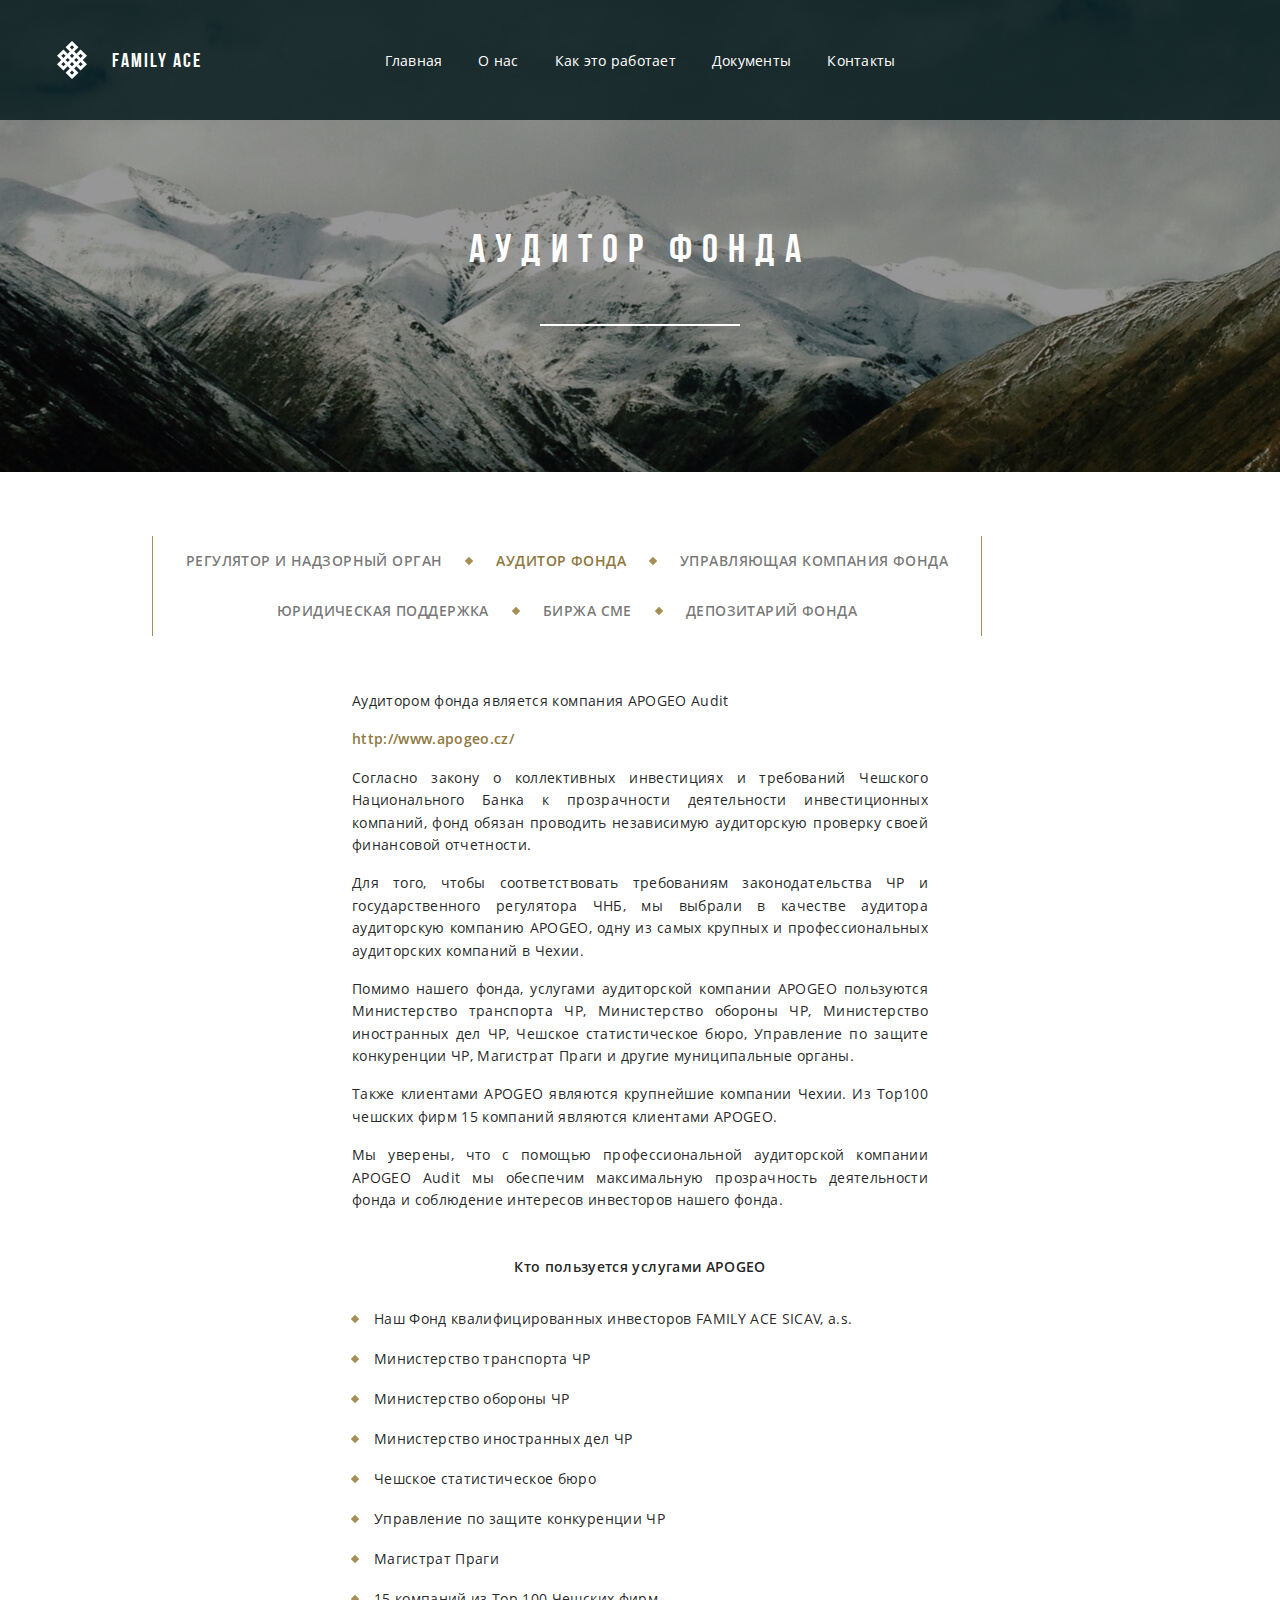
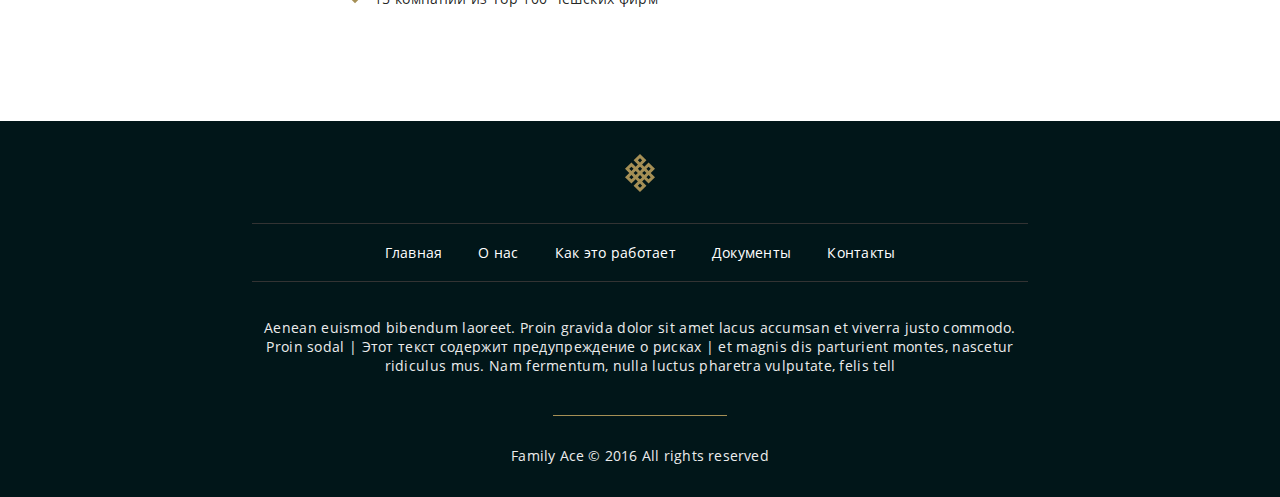
==== audit.html @ 5da872c2 "Update 2016-11-17T00:11:02.847Z" ====
<!DOCTYPE html><html lang="ru"></html><head><meta charset="UTF-8"/><link rel="stylesheet" href="css/style.css"/><meta content="width=device-width, initial-scale=1.0, maximum-scale=1.0, user-scalable=no" name="viewport"/><title>Family Ace</title></head><body><div class="topbar topbar--dark"><div class="row"><div class="columns small-12"><div class="topbar__content"><a href="/familyace" class="topbar-logo"><img src="img/svg/logo.svg" class="topbar-logo__icon"/><h2 class="topbar-logo__header">Family Ace</h2></a><nav class="topbar-nav"><a href="/familyace" class="topbar-nav__item">Главная</a><a href="who_we_are.html" class="topbar-nav__item">О нас</a><a href="what_we_do.html" class="topbar-nav__item">Как это работает</a><a href="documents.html" class="topbar-nav__item">Документы</a><a href="contacts.html" class="topbar-nav__item">Контакты</a></nav></div></div></div></div><main><section class="section section--organization"><div class="row"><div class="columns small-12"><h1 class="section__title section__title--white">Аудитор фонда</h1></div></div></section><section class="section section--white section--white-small"><div class="row align-center"><div class="columns small-12 medium-10 text-center"><nav class="submenu undefined"><div class="submenu__item"><a href="../cnb.html" class="submenu__link undefined">Регулятор и надзорный орган</a></div><div class="submenu__item"><a href="../audit.html" class="submenu__link is-active">Аудитор фонда</a></div><div class="submenu__item"><a href="../avant.html" class="submenu__link undefined">Управляющая компания фонда</a></div><div class="submenu__item"><a href="../legal.html" class="submenu__link undefined">Юридическая поддержка</a></div><div class="submenu__item"><a href="../exchange.html" class="submenu__link undefined">Биржа СМЕ</a></div><div class="submenu__item"><a href="../csob.html" class="submenu__link undefined">Депозитарий фонда</a></div></nav></div></div><div class="row align-center"><div class="columns small-12 medium-10 large-6"><div class="organization"><div class="organization__text"><p>Аудитором фонда является компания APOGEO Audit </p><p><a href="http://www.apogeo.cz/" target="_blank">http://www.apogeo.cz/</a></p><p>Согласно закону о коллективных инвестициях и требований Чешского Национального Банка к прозрачности деятельности инвестиционных компаний, фонд обязан проводить независимую аудиторскую проверку  своей финансовой отчетности. </p><p>Для того, чтобы соответствовать требованиям законодательства ЧР и государственного регулятора ЧНБ, мы выбрали в качестве аудитора  аудиторскую компанию APOGEO, одну из самых крупных и профессиональных аудиторских компаний в Чехии.</p><p>Помимо нашего фонда, услугами аудиторской компании APOGEO пользуются Министерство транспорта ЧР, Министерство обороны ЧР, Министерство иностранных дел ЧР, Чешское статистическое бюро, Управление по защите конкуренции ЧР, Магистрат Праги и другие муниципальные органы.</p><p>Также  клиентами APOGEO являются крупнейшие компании Чехии. Из Тор100 чешских фирм 15 компаний являются клиентами APOGEO.</p><p>Мы уверены, что  с помощью  профессиональной аудиторской  компании APOGEO Audit  мы  обеспечим максимальную прозрачность  деятельности фонда и  соблюдение интересов инвесторов нашего фонда.</p></div></div><h3 class="section__subheader">Кто пользуется услугами APOGEO</h3><ul class="list list--basic"><li>Наш Фонд квалифицированных инвесторов FAMILY ACE SICAV, a.s.</li><li>Министерство транспорта ЧР</li><li>Министерство обороны ЧР</li><li>Министерство иностранных дел ЧР</li><li>Чешское статистическое бюро</li><li>Управление по защите конкуренции  ЧР</li><li>Магистрат Праги</li><li>15 компаний из Тор 100 Чешских фирм</li></ul></div></div></section></main><div class="footer"><div class="row align-center"><div class="columns small-12 large-8"><div class="footer__content"><img src="img/svg/logo-bronze.svg" class="footer-logo"/><nav class="footer-nav"><a href="/familyace" class="footer-nav__item">Главная</a><a href="who_we_are.html" class="footer-nav__item">О нас</a><a href="what_we_do.html" class="footer-nav__item">Как это работает</a><a href="documents.html" class="footer-nav__item">Документы</a><a href="contacts.html" class="footer-nav__item">Контакты</a></nav><div class="footer__text">Aenean euismod bibendum laoreet. Proin gravida dolor sit amet lacus accumsan et viverra justo commodo. Proin sodal  |  Этот текст содержит предупреждение о рисках  |  et magnis dis parturient montes, nascetur ridiculus mus. Nam fermentum, nulla luctus pharetra vulputate, felis tell</div><div class="footer__copyright">Family Ace © 2016 All rights reserved</div></div></div></div></div></body>
---- css/style.css ----
button,img,legend{border:0}pre,textarea{overflow:auto}body,button,legend{padding:0}[data-whatinput=mouse] button,a:active,a:hover{outline:0}h1,h2,h3,h4,h5,h6,p{text-rendering:optimizeLegibility}.card,.footer__content,.section--main{-webkit-box-orient:vertical;-webkit-box-direction:normal}.list,.no-bullet,.steps{list-style:none}@font-face{font-family:OpenSansRegular;src:url(../fonts/OpenSansRegular/OpenSansRegular.eot);src:url(../fonts/OpenSansRegular/OpenSansRegular.eot?#iefix) format("embedded-opentype"),url(../fonts/OpenSansRegular/OpenSansRegular.woff) format("woff"),url(../fonts/OpenSansRegular/OpenSansRegular.ttf) format("truetype");font-style:normal;font-weight:400}@font-face{font-family:OpenSansSemiBold;src:url(../fonts/OpenSansSemiBold/OpenSansSemiBold.eot);src:url(../fonts/OpenSansSemiBold/OpenSansSemiBold.eot?#iefix) format("embedded-opentype"),url(../fonts/OpenSansSemiBold/OpenSansSemiBold.woff) format("woff"),url(../fonts/OpenSansSemiBold/OpenSansSemiBold.ttf) format("truetype");font-style:normal;font-weight:400}@font-face{font-family:BebasRegular;src:url(../fonts/BebasRegular/BebasRegular.eot);src:url(../fonts/BebasRegular/BebasRegular.eot?#iefix) format("embedded-opentype"),url(../fonts/BebasRegular/BebasRegular.woff) format("woff"),url(../fonts/BebasRegular/BebasRegular.ttf) format("truetype");font-style:normal;font-weight:400}@font-face{font-family:BebasBold;src:url(../fonts/BebasBold/BebasBold.eot);src:url(../fonts/BebasBold/BebasBold.eot?#iefix) format("embedded-opentype"),url(../fonts/BebasBold/BebasBold.woff) format("woff"),url(../fonts/BebasBold/BebasBold.ttf) format("truetype");font-style:normal;font-weight:400}/*! normalize.css v3.0.3 | MIT License | github.com/necolas/normalize.css */html{font-family:sans-serif;-ms-text-size-adjust:100%;-webkit-text-size-adjust:100%}article,aside,details,figcaption,figure,footer,header,hgroup,main,menu,nav,section,summary{display:block}audio,canvas,progress,video{display:inline-block;vertical-align:baseline}audio:not([controls]){display:none;height:0}[hidden],template{display:none}abbr[title]{border-bottom:1px dotted}b,optgroup,strong{font-weight:700}dfn{font-style:italic}mark{background:#ff0;color:#000}small{font-size:80%}sub,sup{font-size:75%;line-height:0;position:relative;vertical-align:baseline}sup{top:-.5em}.topbar,.topbar-hack{top:0;right:0;left:0}sub{bottom:-.25em}img{max-width:100%;height:auto;-ms-interpolation-mode:bicubic;display:inline-block;vertical-align:middle}svg:not(:root){overflow:hidden}figure{margin:1em 40px}code,kbd,pre,samp{font-family:monospace,monospace;font-size:1em}button,input,optgroup,select,textarea{color:inherit;font:inherit;margin:0}a,b,em,i,small,strong{line-height:inherit}dl,ol,p,ul{line-height:1.6}button,select{text-transform:none}button,html input[type=button],input[type=reset],input[type=submit]{-webkit-appearance:button;cursor:pointer}button[disabled],html input[disabled]{cursor:not-allowed}button::-moz-focus-inner,input::-moz-focus-inner{border:0;padding:0}input{line-height:normal}input[type=checkbox],input[type=radio]{box-sizing:border-box;padding:0}input[type=number]::-webkit-inner-spin-button,input[type=number]::-webkit-outer-spin-button{height:auto}input[type=search]{-webkit-appearance:textfield;box-sizing:content-box}.button,button{-webkit-appearance:none}input[type=search]::-webkit-search-cancel-button,input[type=search]::-webkit-search-decoration{-webkit-appearance:none}legend{}select,textarea{border-radius:0}textarea{height:auto;min-height:50px}table{border-collapse:collapse;border-spacing:0}.foundation-mq{font-family:"small=0em&medium=40em&large=64em&xlarge=75em&xxlarge=90em"}html{font-size:100%;box-sizing:border-box}*,::after,::before{box-sizing:inherit}body{margin:0;font-family:OpenSansRegular,"Helvetica Neue",Helvetica,Roboto,Arial,sans-serif;font-weight:400;line-height:1.5;color:rgba(0,0,0,.87);background:#fff;-webkit-font-smoothing:antialiased;-moz-osx-font-smoothing:grayscale}select{width:100%}#map_canvas embed,#map_canvas img,#map_canvas object,.map_canvas embed,.map_canvas img,.map_canvas object,.mqa-display embed,.mqa-display img,.mqa-display object{max-width:none!important}button{overflow:visible;-moz-appearance:none;background:0 0;border-radius:0;line-height:1}.is-visible{display:block!important}.is-hidden{display:none!important}.row{max-width:75rem;margin-left:auto;margin-right:auto;display:-webkit-box;display:-ms-flexbox;display:flex;-ms-flex-flow:row wrap;flex-flow:row wrap}.row .row{margin-left:-.75rem;margin-right:-.75rem}.row.expanded{max-width:none}.row.collapse>.column,.row.collapse>.columns{padding-left:0;padding-right:0}.row.collapse>.column>.row,.row.collapse>.columns>.row,.row.is-collapse-child{margin-left:0;margin-right:0}.column,.columns{-webkit-box-flex:1;-ms-flex:1 1 0px;flex:1 1 0px;padding-left:.75rem;padding-right:.75rem;min-width:initial}.column.row.row,.row.row.columns{float:none;display:block}.row .column.row.row,.row .row.row.columns{padding-left:0;padding-right:0;margin-left:0;margin-right:0}.small-1{-webkit-box-flex:0;-ms-flex:0 0 8.33333%;flex:0 0 8.33333%;max-width:8.33333%}.small-2,.small-3{-webkit-box-flex:0}.small-offset-0{margin-left:0}.small-2{-ms-flex:0 0 16.66667%;flex:0 0 16.66667%;max-width:16.66667%}.small-offset-1{margin-left:8.33333%}.small-3{-ms-flex:0 0 25%;flex:0 0 25%;max-width:25%}.small-4,.small-5{-webkit-box-flex:0}.small-offset-2{margin-left:16.66667%}.small-4{-ms-flex:0 0 33.33333%;flex:0 0 33.33333%;max-width:33.33333%}.small-offset-3{margin-left:25%}.small-5{-ms-flex:0 0 41.66667%;flex:0 0 41.66667%;max-width:41.66667%}.small-6,.small-7{-webkit-box-flex:0}.small-offset-4{margin-left:33.33333%}.small-6{-ms-flex:0 0 50%;flex:0 0 50%;max-width:50%}.small-offset-5{margin-left:41.66667%}.small-7{-ms-flex:0 0 58.33333%;flex:0 0 58.33333%;max-width:58.33333%}.small-8,.small-9{-webkit-box-flex:0}.small-offset-6{margin-left:50%}.small-8{-ms-flex:0 0 66.66667%;flex:0 0 66.66667%;max-width:66.66667%}.small-offset-7{margin-left:58.33333%}.small-9{-ms-flex:0 0 75%;flex:0 0 75%;max-width:75%}.small-offset-8{margin-left:66.66667%}.small-10{-webkit-box-flex:0;-ms-flex:0 0 83.33333%;flex:0 0 83.33333%;max-width:83.33333%}.small-offset-9{margin-left:75%}.small-11{-webkit-box-flex:0;-ms-flex:0 0 91.66667%;flex:0 0 91.66667%;max-width:91.66667%}.small-offset-10{margin-left:83.33333%}.small-12{-webkit-box-flex:0;-ms-flex:0 0 100%;flex:0 0 100%;max-width:100%}.small-offset-11{margin-left:91.66667%}.small-up-1{-ms-flex-wrap:wrap;flex-wrap:wrap}.small-up-1>.column,.small-up-1>.columns{-webkit-box-flex:0;-ms-flex:0 0 100%;flex:0 0 100%;max-width:100%}.small-up-2{-ms-flex-wrap:wrap;flex-wrap:wrap}.small-up-2>.column,.small-up-2>.columns{-webkit-box-flex:0;-ms-flex:0 0 50%;flex:0 0 50%;max-width:50%}.small-up-3{-ms-flex-wrap:wrap;flex-wrap:wrap}.small-up-3>.column,.small-up-3>.columns{-webkit-box-flex:0;-ms-flex:0 0 33.33333%;flex:0 0 33.33333%;max-width:33.33333%}.small-up-4{-ms-flex-wrap:wrap;flex-wrap:wrap}.small-up-4>.column,.small-up-4>.columns{-webkit-box-flex:0;-ms-flex:0 0 25%;flex:0 0 25%;max-width:25%}.small-up-5{-ms-flex-wrap:wrap;flex-wrap:wrap}.small-up-5>.column,.small-up-5>.columns{-webkit-box-flex:0;-ms-flex:0 0 20%;flex:0 0 20%;max-width:20%}.small-up-6{-ms-flex-wrap:wrap;flex-wrap:wrap}.small-up-6>.column,.small-up-6>.columns{-webkit-box-flex:0;-ms-flex:0 0 16.66667%;flex:0 0 16.66667%;max-width:16.66667%}.small-up-7{-ms-flex-wrap:wrap;flex-wrap:wrap}.small-up-7>.column,.small-up-7>.columns{-webkit-box-flex:0;-ms-flex:0 0 14.28571%;flex:0 0 14.28571%;max-width:14.28571%}.small-up-8{-ms-flex-wrap:wrap;flex-wrap:wrap}.small-up-8>.column,.small-up-8>.columns{-webkit-box-flex:0;-ms-flex:0 0 12.5%;flex:0 0 12.5%;max-width:12.5%}.small-collapse>.column,.small-collapse>.columns{padding-left:0;padding-right:0}.small-uncollapse>.column,.small-uncollapse>.columns{padding-left:.75rem;padding-right:.75rem}@media screen and (min-width:40em){.medium-1{-webkit-box-flex:0;-ms-flex:0 0 8.33333%;flex:0 0 8.33333%;max-width:8.33333%}.medium-offset-0{margin-left:0}.medium-2{-webkit-box-flex:0;-ms-flex:0 0 16.66667%;flex:0 0 16.66667%;max-width:16.66667%}.medium-offset-1{margin-left:8.33333%}.medium-3{-webkit-box-flex:0;-ms-flex:0 0 25%;flex:0 0 25%;max-width:25%}.medium-offset-2{margin-left:16.66667%}.medium-4{-webkit-box-flex:0;-ms-flex:0 0 33.33333%;flex:0 0 33.33333%;max-width:33.33333%}.medium-offset-3{margin-left:25%}.medium-5{-webkit-box-flex:0;-ms-flex:0 0 41.66667%;flex:0 0 41.66667%;max-width:41.66667%}.medium-offset-4{margin-left:33.33333%}.medium-6{-webkit-box-flex:0;-ms-flex:0 0 50%;flex:0 0 50%;max-width:50%}.medium-offset-5{margin-left:41.66667%}.medium-7{-webkit-box-flex:0;-ms-flex:0 0 58.33333%;flex:0 0 58.33333%;max-width:58.33333%}.medium-offset-6{margin-left:50%}.medium-8{-webkit-box-flex:0;-ms-flex:0 0 66.66667%;flex:0 0 66.66667%;max-width:66.66667%}.medium-offset-7{margin-left:58.33333%}.medium-9{-webkit-box-flex:0;-ms-flex:0 0 75%;flex:0 0 75%;max-width:75%}.medium-offset-8{margin-left:66.66667%}.medium-10{-webkit-box-flex:0;-ms-flex:0 0 83.33333%;flex:0 0 83.33333%;max-width:83.33333%}.medium-offset-9{margin-left:75%}.medium-11{-webkit-box-flex:0;-ms-flex:0 0 91.66667%;flex:0 0 91.66667%;max-width:91.66667%}.medium-offset-10{margin-left:83.33333%}.medium-12{-webkit-box-flex:0;-ms-flex:0 0 100%;flex:0 0 100%;max-width:100%}.medium-offset-11{margin-left:91.66667%}.medium-order-1{-webkit-box-ordinal-group:2;-ms-flex-order:1;order:1}.medium-order-2{-webkit-box-ordinal-group:3;-ms-flex-order:2;order:2}.medium-order-3{-webkit-box-ordinal-group:4;-ms-flex-order:3;order:3}.medium-order-4{-webkit-box-ordinal-group:5;-ms-flex-order:4;order:4}.medium-order-5{-webkit-box-ordinal-group:6;-ms-flex-order:5;order:5}.medium-order-6{-webkit-box-ordinal-group:7;-ms-flex-order:6;order:6}.medium-up-1{-ms-flex-wrap:wrap;flex-wrap:wrap}.medium-up-1>.column,.medium-up-1>.columns{-webkit-box-flex:0;-ms-flex:0 0 100%;flex:0 0 100%;max-width:100%}.medium-up-2{-ms-flex-wrap:wrap;flex-wrap:wrap}.medium-up-2>.column,.medium-up-2>.columns{-webkit-box-flex:0;-ms-flex:0 0 50%;flex:0 0 50%;max-width:50%}.medium-up-3{-ms-flex-wrap:wrap;flex-wrap:wrap}.medium-up-3>.column,.medium-up-3>.columns{-webkit-box-flex:0;-ms-flex:0 0 33.33333%;flex:0 0 33.33333%;max-width:33.33333%}.medium-up-4{-ms-flex-wrap:wrap;flex-wrap:wrap}.medium-up-4>.column,.medium-up-4>.columns{-webkit-box-flex:0;-ms-flex:0 0 25%;flex:0 0 25%;max-width:25%}.medium-up-5{-ms-flex-wrap:wrap;flex-wrap:wrap}.medium-up-5>.column,.medium-up-5>.columns{-webkit-box-flex:0;-ms-flex:0 0 20%;flex:0 0 20%;max-width:20%}.medium-up-6{-ms-flex-wrap:wrap;flex-wrap:wrap}.medium-up-6>.column,.medium-up-6>.columns{-webkit-box-flex:0;-ms-flex:0 0 16.66667%;flex:0 0 16.66667%;max-width:16.66667%}.medium-up-7{-ms-flex-wrap:wrap;flex-wrap:wrap}.medium-up-7>.column,.medium-up-7>.columns{-webkit-box-flex:0;-ms-flex:0 0 14.28571%;flex:0 0 14.28571%;max-width:14.28571%}.medium-up-8{-ms-flex-wrap:wrap;flex-wrap:wrap}.medium-up-8>.column,.medium-up-8>.columns{-webkit-box-flex:0;-ms-flex:0 0 12.5%;flex:0 0 12.5%;max-width:12.5%}}@media screen and (min-width:40em) and (min-width:40em){.medium-expand{-webkit-box-flex:1;-ms-flex:1 1 0px;flex:1 1 0px}}.row.medium-unstack>.column,.row.medium-unstack>.columns{-webkit-box-flex:0;-ms-flex:0 0 100%;flex:0 0 100%}@media screen and (min-width:40em){.row.medium-unstack>.column,.row.medium-unstack>.columns{-webkit-box-flex:1;-ms-flex:1 1 0px;flex:1 1 0px}.medium-collapse>.column,.medium-collapse>.columns{padding-left:0;padding-right:0}.medium-uncollapse>.column,.medium-uncollapse>.columns{padding-left:.75rem;padding-right:.75rem}}@media screen and (min-width:64em){.large-1{-webkit-box-flex:0;-ms-flex:0 0 8.33333%;flex:0 0 8.33333%;max-width:8.33333%}.large-2,.large-3{-webkit-box-flex:0}.large-offset-0{margin-left:0}.large-2{-ms-flex:0 0 16.66667%;flex:0 0 16.66667%;max-width:16.66667%}.large-offset-1{margin-left:8.33333%}.large-3{-ms-flex:0 0 25%;flex:0 0 25%;max-width:25%}.large-4,.large-5{-webkit-box-flex:0}.large-offset-2{margin-left:16.66667%}.large-4{-ms-flex:0 0 33.33333%;flex:0 0 33.33333%;max-width:33.33333%}.large-offset-3{margin-left:25%}.large-5{-ms-flex:0 0 41.66667%;flex:0 0 41.66667%;max-width:41.66667%}.large-6,.large-7{-webkit-box-flex:0}.large-offset-4{margin-left:33.33333%}.large-6{-ms-flex:0 0 50%;flex:0 0 50%;max-width:50%}.large-offset-5{margin-left:41.66667%}.large-7{-ms-flex:0 0 58.33333%;flex:0 0 58.33333%;max-width:58.33333%}.large-8,.large-9{-webkit-box-flex:0}.large-offset-6{margin-left:50%}.large-8{-ms-flex:0 0 66.66667%;flex:0 0 66.66667%;max-width:66.66667%}.large-offset-7{margin-left:58.33333%}.large-9{-ms-flex:0 0 75%;flex:0 0 75%;max-width:75%}.large-offset-8{margin-left:66.66667%}.large-10{-webkit-box-flex:0;-ms-flex:0 0 83.33333%;flex:0 0 83.33333%;max-width:83.33333%}.large-offset-9{margin-left:75%}.large-11{-webkit-box-flex:0;-ms-flex:0 0 91.66667%;flex:0 0 91.66667%;max-width:91.66667%}.large-offset-10{margin-left:83.33333%}.large-12{-webkit-box-flex:0;-ms-flex:0 0 100%;flex:0 0 100%;max-width:100%}.large-offset-11{margin-left:91.66667%}.large-order-1{-webkit-box-ordinal-group:2;-ms-flex-order:1;order:1}.large-order-2{-webkit-box-ordinal-group:3;-ms-flex-order:2;order:2}.large-order-3{-webkit-box-ordinal-group:4;-ms-flex-order:3;order:3}.large-order-4{-webkit-box-ordinal-group:5;-ms-flex-order:4;order:4}.large-order-5{-webkit-box-ordinal-group:6;-ms-flex-order:5;order:5}.large-order-6{-webkit-box-ordinal-group:7;-ms-flex-order:6;order:6}.large-up-1{-ms-flex-wrap:wrap;flex-wrap:wrap}.large-up-1>.column,.large-up-1>.columns{-webkit-box-flex:0;-ms-flex:0 0 100%;flex:0 0 100%;max-width:100%}.large-up-2{-ms-flex-wrap:wrap;flex-wrap:wrap}.large-up-2>.column,.large-up-2>.columns{-webkit-box-flex:0;-ms-flex:0 0 50%;flex:0 0 50%;max-width:50%}.large-up-3{-ms-flex-wrap:wrap;flex-wrap:wrap}.large-up-3>.column,.large-up-3>.columns{-webkit-box-flex:0;-ms-flex:0 0 33.33333%;flex:0 0 33.33333%;max-width:33.33333%}.large-up-4{-ms-flex-wrap:wrap;flex-wrap:wrap}.large-up-4>.column,.large-up-4>.columns{-webkit-box-flex:0;-ms-flex:0 0 25%;flex:0 0 25%;max-width:25%}.large-up-5{-ms-flex-wrap:wrap;flex-wrap:wrap}.large-up-5>.column,.large-up-5>.columns{-webkit-box-flex:0;-ms-flex:0 0 20%;flex:0 0 20%;max-width:20%}.large-up-6{-ms-flex-wrap:wrap;flex-wrap:wrap}.large-up-6>.column,.large-up-6>.columns{-webkit-box-flex:0;-ms-flex:0 0 16.66667%;flex:0 0 16.66667%;max-width:16.66667%}.large-up-7{-ms-flex-wrap:wrap;flex-wrap:wrap}.large-up-7>.column,.large-up-7>.columns{-webkit-box-flex:0;-ms-flex:0 0 14.28571%;flex:0 0 14.28571%;max-width:14.28571%}.large-up-8{-ms-flex-wrap:wrap;flex-wrap:wrap}.large-up-8>.column,.large-up-8>.columns{-webkit-box-flex:0;-ms-flex:0 0 12.5%;flex:0 0 12.5%;max-width:12.5%}}@media screen and (min-width:64em) and (min-width:64em){.large-expand{-webkit-box-flex:1;-ms-flex:1 1 0px;flex:1 1 0px}}.row.large-unstack>.column,.row.large-unstack>.columns{-webkit-box-flex:0;-ms-flex:0 0 100%;flex:0 0 100%}@media screen and (min-width:64em){.row.large-unstack>.column,.row.large-unstack>.columns{-webkit-box-flex:1;-ms-flex:1 1 0px;flex:1 1 0px}.large-collapse>.column,.large-collapse>.columns{padding-left:0;padding-right:0}.large-uncollapse>.column,.large-uncollapse>.columns{padding-left:.75rem;padding-right:.75rem}}.shrink{-webkit-box-flex:0;-ms-flex:0 0 auto;flex:0 0 auto;max-width:100%}.align-top.columns,.column.align-top{-ms-flex-item-align:start;align-self:flex-start}.align-bottom.columns,.column.align-bottom{-ms-flex-item-align:end;align-self:flex-end}.align-middle.columns,.column.align-middle{-ms-flex-item-align:center;align-self:center}.align-stretch.columns,.column.align-stretch{-ms-flex-item-align:stretch;align-self:stretch}blockquote,dd,div,dl,dt,form,h1,h2,h3,h4,h5,h6,li,ol,p,pre,td,th,ul{margin:0;padding:0}ol,ul{margin-left:1.25rem}dl,ol,p,ul{margin-bottom:1rem}p{font-size:inherit}em,i{font-style:italic}h1,h2,h3,h4,h5,h6{font-family:BebasBold,OpenSansRegular,"Helvetica Neue",Helvetica,Roboto,Arial,sans-serif;font-weight:400;font-style:normal;color:inherit;margin-top:0;margin-bottom:0;line-height:1.4}code,kbd{background-color:#e6e6e6;color:rgba(0,0,0,.87);font-family:Consolas,"Liberation Mono",Courier,monospace}h1 small,h2 small,h3 small,h4 small,h5 small,h6 small{color:#cacaca;line-height:0}h1{font-size:1.5rem}h2{font-size:1.25rem}h3{font-size:1.1875rem}h4{font-size:1.125rem}h5{font-size:1.0625rem}h6{font-size:1rem}@media screen and (min-width:40em){h1{font-size:3rem}h2{font-size:2.5rem}h3{font-size:1.9375rem}h4{font-size:1.5625rem}h5{font-size:1.25rem}h6{font-size:1rem}}a{background-color:transparent;color:#A58F55;text-decoration:none;cursor:pointer}a:focus,a:hover{color:#8e7b49}a img{border:0}hr{box-sizing:content-box;max-width:75rem;height:0;border-right:0;border-top:0;border-bottom:1px solid #cacaca;border-left:0;margin:1.25rem auto;clear:both}dl,ol,ul{list-style-position:outside}li{font-size:inherit}ul{list-style-type:disc}ol ol,ol ul,ul ol,ul ul{margin-left:1.25rem;margin-bottom:0}dl dt{margin-bottom:.3rem;font-weight:700}.subheader,code{font-weight:400}blockquote{margin:0 0 1rem;padding:.5625rem 1.25rem 0 1.1875rem;border-left:1px solid #cacaca}blockquote,blockquote p{line-height:1.6;color:#8a8a8a}cite{display:block;font-size:.8125rem;color:#8a8a8a}cite:before{content:'\2014 \0020'}abbr{color:rgba(0,0,0,.87);cursor:help;border-bottom:1px dotted rgba(0,0,0,.87)}code{border:1px solid #cacaca;padding:.125rem .3125rem .0625rem}kbd{padding:.125rem .25rem 0;margin:0}.section__title--secondary,.table-flex--1-1 .table-flex__cell:last-child,.table-flex__row--header{font-family:OpenSansSemiBold,Helvetica,Roboto,Arial,sans-serif}.subheader{margin-top:.2rem;margin-bottom:.5rem;line-height:1.4;color:#8a8a8a}.lead{font-size:125%;line-height:1.6}.stat{font-size:2.5rem;line-height:1}p+.stat{margin-top:-1rem}.no-bullet{margin-left:0}.text-left{text-align:left}.text-right{text-align:right}.text-center{text-align:center}.text-justify{text-align:justify}@media screen and (min-width:40em){.medium-text-left{text-align:left}.medium-text-right{text-align:right}.medium-text-center{text-align:center}.medium-text-justify{text-align:justify}}.show-for-print{display:none!important}@media print{blockquote,img,pre,tr{page-break-inside:avoid}*{background:0 0!important;color:#000!important;box-shadow:none!important;text-shadow:none!important}.show-for-print{display:block!important}.hide-for-print{display:none!important}table.show-for-print{display:table!important}thead.show-for-print{display:table-header-group!important}tbody.show-for-print{display:table-row-group!important}tr.show-for-print{display:table-row!important}td.show-for-print,th.show-for-print{display:table-cell!important}a,a:visited{text-decoration:underline}a[href]:after{content:" (" attr(href) ")"}.ir a:after,a[href^='javascript:']:after,a[href^='#']:after{content:''}abbr[title]:after{content:" (" attr(title) ")"}blockquote,pre{border:1px solid #8a8a8a}thead{display:table-header-group}img{max-width:100%!important}@page{margin:.5cm}h2,h3,p{orphans:3;widows:3}h2,h3{page-break-after:avoid}}.section--forest,.section--main{background-repeat:no-repeat;background-position:center top}.footer__text:after,.section__title:after{content:''}.hide{display:none!important}.invisible{visibility:hidden}@media screen and (max-width:0em),screen and (min-width:40em){.show-for-small-only{display:none!important}}@media screen and (min-width:40em){.hide-for-medium{display:none!important}}@media screen and (max-width:39.9375em){.hide-for-small-only,.show-for-medium{display:none!important}}@media screen and (min-width:40em) and (max-width:63.9375em){.hide-for-medium-only{display:none!important}}@media screen and (max-width:39.9375em),screen and (min-width:64em){.show-for-medium-only{display:none!important}}@media screen and (min-width:64em){.large-text-left{text-align:left}.large-text-right{text-align:right}.large-text-center{text-align:center}.large-text-justify{text-align:justify}.hide-for-large{display:none!important}}@media screen and (max-width:63.9375em){.show-for-large{display:none!important}}@media screen and (min-width:64em) and (max-width:74.9375em){.hide-for-large-only{display:none!important}}@media screen and (max-width:63.9375em),screen and (min-width:75em){.show-for-large-only{display:none!important}}.show-for-sr,.show-on-focus{position:absolute!important;width:1px;height:1px;overflow:hidden;clip:rect(0,0,0,0)}.show-on-focus:active,.show-on-focus:focus{position:static!important;height:auto;width:auto;overflow:visible;clip:auto}.hide-for-portrait,.show-for-landscape{display:block!important}@media screen and (orientation:landscape){.hide-for-portrait,.show-for-landscape{display:block!important}.hide-for-landscape,.show-for-portrait{display:none!important}}.hide-for-landscape,.show-for-portrait{display:none!important}@media screen and (orientation:portrait){.hide-for-portrait,.show-for-landscape{display:none!important}.hide-for-landscape,.show-for-portrait{display:block!important}}.align-right{-webkit-box-pack:end;-ms-flex-pack:end;justify-content:flex-end}.align-center{-webkit-box-pack:center;-ms-flex-pack:center;justify-content:center}.align-justify{-webkit-box-pack:justify;-ms-flex-pack:justify;justify-content:space-between}.align-spaced{-ms-flex-pack:distribute;justify-content:space-around}.align-top{-webkit-box-align:start;-ms-flex-align:start;align-items:flex-start}.align-self-top{-ms-flex-item-align:start;align-self:flex-start}.align-bottom{-webkit-box-align:end;-ms-flex-align:end;align-items:flex-end}.align-self-bottom{-ms-flex-item-align:end;align-self:flex-end}.align-middle{-webkit-box-align:center;-ms-flex-align:center;align-items:center}.align-self-middle{-ms-flex-item-align:center;align-self:center}.align-stretch{-webkit-box-align:stretch;-ms-flex-align:stretch;align-items:stretch}.align-self-stretch{-ms-flex-item-align:stretch;align-self:stretch}.small-order-1{-webkit-box-ordinal-group:2;-ms-flex-order:1;order:1}.small-order-2{-webkit-box-ordinal-group:3;-ms-flex-order:2;order:2}.small-order-3{-webkit-box-ordinal-group:4;-ms-flex-order:3;order:3}.small-order-4{-webkit-box-ordinal-group:5;-ms-flex-order:4;order:4}.small-order-5{-webkit-box-ordinal-group:6;-ms-flex-order:5;order:5}.small-order-6{-webkit-box-ordinal-group:7;-ms-flex-order:6;order:6}@media screen and (min-width:40em){.medium-order-1{-webkit-box-ordinal-group:2;-ms-flex-order:1;order:1}.medium-order-2{-webkit-box-ordinal-group:3;-ms-flex-order:2;order:2}.medium-order-3{-webkit-box-ordinal-group:4;-ms-flex-order:3;order:3}.medium-order-4{-webkit-box-ordinal-group:5;-ms-flex-order:4;order:4}.medium-order-5{-webkit-box-ordinal-group:6;-ms-flex-order:5;order:5}.medium-order-6{-webkit-box-ordinal-group:7;-ms-flex-order:6;order:6}}@media screen and (min-width:64em){.large-order-1{-webkit-box-ordinal-group:2;-ms-flex-order:1;order:1}.large-order-2{-webkit-box-ordinal-group:3;-ms-flex-order:2;order:2}.large-order-3{-webkit-box-ordinal-group:4;-ms-flex-order:3;order:3}.large-order-4{-webkit-box-ordinal-group:5;-ms-flex-order:4;order:4}.large-order-5{-webkit-box-ordinal-group:6;-ms-flex-order:5;order:5}.large-order-6{-webkit-box-ordinal-group:7;-ms-flex-order:6;order:6}}.topbar{z-index:1;height:64px;position:absolute;padding-top:12px;padding-bottom:12px}.topbar--dark{background-color:rgba(1,22,25,.8)}.topbar__content{display:-webkit-box;display:-ms-flexbox;display:flex;position:relative;-webkit-box-pack:center;-ms-flex-pack:center;justify-content:center}@media screen and (min-width:64em){.topbar-logo{position:absolute;left:0}}@media screen and (min-width:40em){.topbar{height:120px;padding-top:40px;padding-bottom:40px}.topbar-logo{display:-webkit-box;display:-ms-flexbox;display:flex;-webkit-box-align:center;-ms-flex-align:center;align-items:center}.topbar-logo__icon{margin-right:20px}}.topbar-logo__header{display:none}@media screen and (min-width:40em){.topbar-logo__header{display:block;font-size:20px;color:#FFF;letter-spacing:2px;margin-bottom:-4px}}.footer-nav__item,.topbar-nav__item{font-size:14px;color:#fff;letter-spacing:.26px}.topbar-nav{display:none}@media screen and (min-width:40em){.topbar-nav{display:-webkit-box;display:-ms-flexbox;display:flex}}.footer-nav,.footer__content{display:-webkit-box;display:-ms-flexbox}.topbar-nav__item{padding:10px 18px}.footer{background-color:#011619;padding-top:32px;padding-bottom:32px}.footer-logo{margin-bottom:30px}.footer-nav{display:flex;-webkit-box-pack:center;-ms-flex-pack:center;justify-content:center;width:100%;margin-bottom:36px;border-top:1px solid #333;border-bottom:1px solid #333;padding-top:8px;padding-bottom:8px}.custom-table tr,.custom__title,.table tr{border-top:1px solid #979797}.custom-table tr,.custom__text:last-child,.table tr{border-bottom:1px solid #979797}@media screen and (max-width:39.9375em){.footer-nav{-webkit-box-orient:vertical;-webkit-box-direction:normal;-ms-flex-direction:column;flex-direction:column;-webkit-box-align:center;-ms-flex-align:center;align-items:center}}.footer-nav__item{padding:10px 18px}.footer__copyright,.footer__text{font-size:14px;color:#ECECEC;line-height:1.357}.footer__text{letter-spacing:.3px;text-align:center}.footer__text:after{display:block;width:174px;height:1px;background-color:#A58F55;margin:40px auto 30px}.custom-table ul,.custom__text ul,.table ul{margin-bottom:0}.footer__copyright{letter-spacing:.21px}.footer__content{display:flex;-webkit-box-align:center;-ms-flex-align:center;align-items:center;-ms-flex-direction:column;flex-direction:column}.section--main,.table-flex__row{display:-webkit-box;display:-ms-flexbox}.custom-table,.table{width:100%;font-size:16px}.table-flex--1-1 .table-flex__cell,.table-flex--4-1-1 .table-flex__cell:nth-child(1){width:50%}.custom-table td,.table td{vertical-align:top;padding-top:20px;padding-bottom:20px}.custom-table td:first-child,.table td:first-child{padding-right:32px;color:#A58F55}.custom-table td:last-child,.table td:last-child{color:#fff}.custom__title{font-size:12px;padding-top:12px;color:#A58F55}.custom__text{font-size:16px;color:#fff;padding-bottom:12px}.table-flex{margin-bottom:54px;font-size:12px;color:rgba(0,0,0,.87);letter-spacing:.2px;line-height:1.417}.table-flex--1-1 .table-flex__cell:last-child{color:#8E783E;text-align:right}.table-flex--4-1-1 .table-flex__cell:nth-child(2),.table-flex--4-1-1 .table-flex__cell:nth-child(3){color:#8E783E;width:25%;text-align:right}.table-flex__row{display:flex;-webkit-box-align:center;-ms-flex-align:center;align-items:center;padding-top:22px;padding-bottom:22px;border-bottom:1px solid rgba(0,0,0,.12)}.table-flex__row:first-child{border-top:1px solid rgba(0,0,0,.12)}.section--main{position:relative;background-image:url(../img/bg-rock.jpg);background-size:cover;height:100vh;display:flex;-ms-flex-direction:column;flex-direction:column;-webkit-box-pack:center;-ms-flex-pack:center;justify-content:center;-webkit-box-align:center;-ms-flex-align:center;align-items:center}.section--secondary,.section--what-we-do{display:-webkit-box;display:-ms-flexbox;-webkit-box-align:center;height:472px}.section--white{padding-top:64px;padding-bottom:50px}@media screen and (min-width:40em){.table-flex{font-size:14px;letter-spacing:.34px;line-height:1.357}.table-flex--4-1-1 .table-flex__cell:nth-child(1){width:66.666666%}.table-flex--4-1-1 .table-flex__cell:nth-child(2),.table-flex--4-1-1 .table-flex__cell:nth-child(3){width:16.666666%}.section--main{min-height:760px}.section--white{padding-top:140px;padding-bottom:140px}}.section--forest{padding-top:64px;padding-bottom:64px;background-image:url(../img/bg-forest.jpg);background-size:cover}.section--map,.section--secondary,.section--what-we-do{background-position:center;background-repeat:no-repeat}@media screen and (min-width:40em){.section--forest{padding-top:116px;padding-bottom:116px}}.section--dark{padding-top:50px;padding-bottom:50px;background-color:#011619}@media screen and (min-width:40em){.section--dark{padding-top:130px;padding-bottom:80px}}.section--map{background-image:url(../img/map.jpg);background-size:cover;min-height:100vh;padding-top:200px}.section--secondary{padding-top:64px;display:flex;-ms-flex-align:center;align-items:center;background-image:url(../img/bg-rock-dark.jpg)}@media screen and (min-width:40em){.section--secondary{padding-top:120px}}.section--what-we-do{padding-top:64px;display:flex;-ms-flex-align:center;align-items:center;background-image:url(../img/bg-what-we-do.jpg)}@media screen and (max-width:39.9375em){.section--what-we-do{background-position:65% 50%}}@media screen and (min-width:40em){.section--what-we-do{padding-top:120px}}.section--white-small{padding-top:64px;padding-bottom:94px}.section--organization{height:472px;padding-top:64px;display:-webkit-box;display:-ms-flexbox;display:flex;-webkit-box-align:center;-ms-flex-align:center;align-items:center;background-image:url(../img/bg-organization.jpg);background-repeat:no-repeat;background-position:center}.section__title{font-size:24px;color:#A58F55;letter-spacing:6px;text-transform:uppercase;text-align:center}.section__title:after{display:block;width:120px;height:2px;background-color:currentColor;margin:20px auto}@media screen and (min-width:40em){.section--organization{padding-top:120px}.section__title{font-size:40px;letter-spacing:10px}.section__title:after{width:200px;margin:44px auto 42px}}.section__title--main{font-family:BebasRegular,Helvetica,Roboto,Arial,sans-serif;font-size:60px;color:#fff;letter-spacing:6px}.section__title--main:after{margin:0 auto 45px}@media screen and (min-width:40em){.section__title--main{font-size:120px;letter-spacing:12px}.section__title--main:after{margin:0 auto 45px}}.section__title--on-dark{color:#979797}.section__title--dark{color:#011619}.section__title--secondary{font-size:20px;color:#fff;letter-spacing:.3px;text-transform:none;line-height:1.375}.button,.list-item__icon:after,.submenu__link{font-family:OpenSansSemiBold,Helvetica,Roboto,Arial,sans-serif;text-transform:uppercase}.section__title--secondary:after{content:none}@media screen and (min-width:40em){.section__title--secondary{font-size:24px}}.section__title--white{color:#fff}.section__subheader{font-family:OpenSansSemiBold,Helvetica,Roboto,Arial,sans-serif;font-size:12px;color:rgba(0,0,0,.87);letter-spacing:.34px;margin-bottom:16px;text-align:center}@media screen and (min-width:40em){.section__subheader{font-size:14px;margin-bottom:30px}}.section__text{font-size:12px;color:#333;line-height:1.35;text-align:justify;letter-spacing:-.6px}@media screen and (min-width:40em){.section__text{font-size:20px;letter-spacing:-.6px}}.section__text--main{font-size:12px;color:#fff;letter-spacing:.4px;text-align:center;line-height:1.375}@media screen and (min-width:40em){.section__text--main{font-size:24px;letter-spacing:.8px}}.section__text--forest{text-align:center;color:#ECECEC;letter-spacing:.1px;margin-bottom:42px}.section__text--small{font-size:12px;color:#fff;letter-spacing:.2px;margin-bottom:50px}@media screen and (max-width:39.9375em){.section__text--small{text-align:left}.section__text--small p{margin-bottom:8px}}.button,.card{text-align:center}@media screen and (min-width:40em){.section__text--small{font-size:16px;letter-spacing:.2px;margin-bottom:140px}}.section__action{display:-webkit-box;display:-ms-flexbox;display:flex;-webkit-box-pack:center;-ms-flex-pack:center;justify-content:center;margin-top:56px}.button{display:inline-block;border:2px solid #A58F55;padding:12px 60px;font-size:14px;letter-spacing:.66px;color:#A58F55;-webkit-transition:all .3s;transition:all .3s;line-height:1;cursor:pointer}.button:focus,.button:hover{background-color:#A58F55;color:#fff}@media screen and (min-width:40em){.button{padding:16px 94px;font-size:20px}}.button--white{color:#fff;border-color:#fff}.list--documents>li:first-child,.steps__item:first-child{border-top:1px solid rgba(0,0,0,.12)}.button--white:focus,.button--white:hover{background-color:#fff;color:#A58F55}.card,.topbar-hack{background-color:rgba(1,22,25,.8)}.card{-ms-flex-direction:column;flex-direction:column;color:#A58F55;display:block}@media screen and (max-width:39.9375em){.card{margin-bottom:32px}}.card__header{padding:16px;border-bottom:1px solid #A58F55}.list--documents>li,.steps__item{border-bottom:1px solid rgba(0,0,0,.12)}.card__body{padding:28px 16px 32px;font-size:16px;letter-spacing:.3px}@media screen and (min-width:64em){.card__body{font-size:20px}}.topbar-hack{height:120px;position:absolute}.list{margin-left:0;margin-bottom:0}.list--documents{color:#A58F55;margin-bottom:42px}.list--basic li,.list-item{display:-webkit-box;display:-ms-flexbox;color:rgba(0,0,0,.87)}.list--documents+.section__title{margin-top:44px}.list--basic li{display:flex;-webkit-box-align:center;-ms-flex-align:center;align-items:center;font-size:12px;letter-spacing:.29px;line-height:1.333;margin-bottom:16px}.list--basic li:before,.list-item__text:before{-ms-flex-negative:0;content:'';width:6px;height:6px;background-color:#A58F55}.list--basic li:before{flex-shrink:0;margin-right:12px;-webkit-transform:rotate(45deg);transform:rotate(45deg)}@media screen and (min-width:40em){.list--documents+.section__title{margin-top:88px}.list--basic li{font-size:14px;letter-spacing:.34px;line-height:1.714}.list--basic li:before{margin-right:16px}}.list-item{display:flex;-webkit-box-pack:justify;-ms-flex-pack:justify;justify-content:space-between;-webkit-box-align:center;-ms-flex-align:center;align-items:center;padding-top:6px;padding-bottom:6px;font-size:12px;letter-spacing:.34px}@media screen and (min-width:40em){.list-item{font-size:14px;padding-top:14px;padding-bottom:14px}}.list-item__text{display:-webkit-box;display:-ms-flexbox;display:flex;-webkit-box-align:center;-ms-flex-align:center;align-items:center;padding-left:8px;padding-right:16px}.list-item__text:before{flex-shrink:0;display:inline-block;margin-right:16px;vertical-align:middle;-webkit-transform:rotate(45deg);transform:rotate(45deg)}.list-item__icon{position:relative;-ms-flex-negative:0;flex-shrink:0}.list-item__icon:after{content:attr(data-type);position:absolute;top:11px;left:-3px;display:block;width:28px;height:16px;border-radius:2px;background-color:#A58F55;font-size:10px;color:#fff;letter-spacing:.27px;text-align:center;line-height:16px}@media screen and (min-width:40em){.list-item__icon:after{font-size:11px;top:16px;width:34px}.steps__item{display:-webkit-box;display:-ms-flexbox;display:flex;-webkit-box-align:center;-ms-flex-align:center;align-items:center}}.steps{margin:0}@media screen and (min-width:40em) and (max-width:63.9375em){.steps{padding-left:24px;padding-right:24px}}.steps__item{padding-top:18px;padding-bottom:18px}.steps__title{font-family:OpenSansSemiBold,Helvetica,Roboto,Arial,sans-serif;font-size:12px;color:#8E783E;letter-spacing:.29px;line-height:1.417}@media screen and (max-width:39.9375em){.list-item__icon img{width:30px;height:36px}.steps__title{margin-bottom:12px}}@media screen and (min-width:40em){.steps__title{display:-webkit-box;display:-ms-flexbox;display:flex;-webkit-box-align:center;-ms-flex-align:center;align-items:center;width:50%;font-size:14px;letter-spacing:.34px;padding-left:8px;padding-right:15px;line-height:1.357}.steps__title:before{-ms-flex-negative:0;flex-shrink:0;content:'';display:inline-block;width:6px;height:6px;margin-right:16px;vertical-align:middle;background-color:#A58F55;-webkit-transform:rotate(45deg);transform:rotate(45deg)}}@media screen and (min-width:64em){.steps__title{width:40%;padding-right:35px}}.steps__text{font-size:12px;color:rgba(0,0,0,.87);letter-spacing:.29px;line-height:1.417}@media screen and (min-width:40em){.steps__text{width:50%;font-size:14px;letter-spacing:.34px;padding-left:15px;line-height:1.357}}@media screen and (min-width:64em){.steps__text{width:60%;padding-left:35px}}.organization{margin-bottom:24px}.organization__text{font-size:12px;letter-spacing:.1px;line-height:1.75;color:rgba(0,0,0,.87);text-align:justify}@media screen and (min-width:40em){.organization{margin-bottom:46px}.organization__text{font-size:14px;letter-spacing:.34px;line-height:1.5}}.organization__text a{font-family:OpenSansSemiBold,Helvetica,Roboto,Arial,sans-serif;color:#8E783E}.organization__text p{margin-bottom:16px}.organization__divider{display:-webkit-box;display:-ms-flexbox;display:flex;width:6px;height:6px;background-color:#A58F55;-webkit-transform:rotate(45deg);transform:rotate(45deg);position:relative;margin:28px auto}.organization__divider:after,.organization__divider:before{content:'';display:inline-block;width:6px;height:6px;background-color:#A58F55;position:absolute}.organization__divider:before{left:-24px;top:24px}.organization__divider:after{right:-24px;top:-24px}.submenu{display:inline-block;border-left:1px solid #A58F55;border-right:1px solid #A58F55;padding-left:16px;padding-right:16px}.submenu:not(.submenu--main){margin-bottom:54px}@media screen and (min-width:40em){.submenu{display:-webkit-box;display:-ms-flexbox;display:flex;-ms-flex-wrap:wrap;flex-wrap:wrap;max-width:600px;-webkit-box-pack:center;-ms-flex-pack:center;justify-content:center}}.submenu__item{display:-webkit-box;display:-ms-flexbox;display:flex;-webkit-box-align:center;-ms-flex-align:center;align-items:center}@media screen and (max-width:39.9375em){.submenu__item{-webkit-box-pack:center;-ms-flex-pack:center;justify-content:center}.submenu--main{margin-top:16px}}@media screen and (min-width:40em) and (max-width:63.9375em){.submenu__item:nth-child(2n+1):after{content:'';-ms-flex-negative:0;flex-shrink:0;width:6px;height:6px;margin-left:8px;margin-right:8px;background-color:#A58F55;-webkit-transform:rotate(45deg);transform:rotate(45deg)}}@media screen and (min-width:64em){.submenu{max-width:830px}.submenu__item:not(:nth-child(3n)):after{content:'';-ms-flex-negative:0;flex-shrink:0;width:6px;height:6px;margin-left:8px;margin-right:8px;background-color:#A58F55;-webkit-transform:rotate(45deg);transform:rotate(45deg)}}.submenu__link{display:block;font-size:.75rem;color:rgba(0,0,0,.54);letter-spacing:.43px;padding:10px 8px}.submenu__link.is-active,.submenu__link:focus,.submenu__link:hover{color:#8E783E}.submenu--main{border-left:1px solid #fff;border-right:1px solid #fff}.submenu--main .submenu__link{color:#fff}.submenu--main .submenu__link:focus,.submenu--main .submenu__link:hover{color:#fff;text-decoration:underline}@media screen and (min-width:40em){.submenu__link{padding:14px 16px 15px;font-size:.875rem}.submenu--main{position:absolute;bottom:64px}}body{-webkit-overflow-scrolling:touch}
/*# sourceMappingURL=[data-uri] */
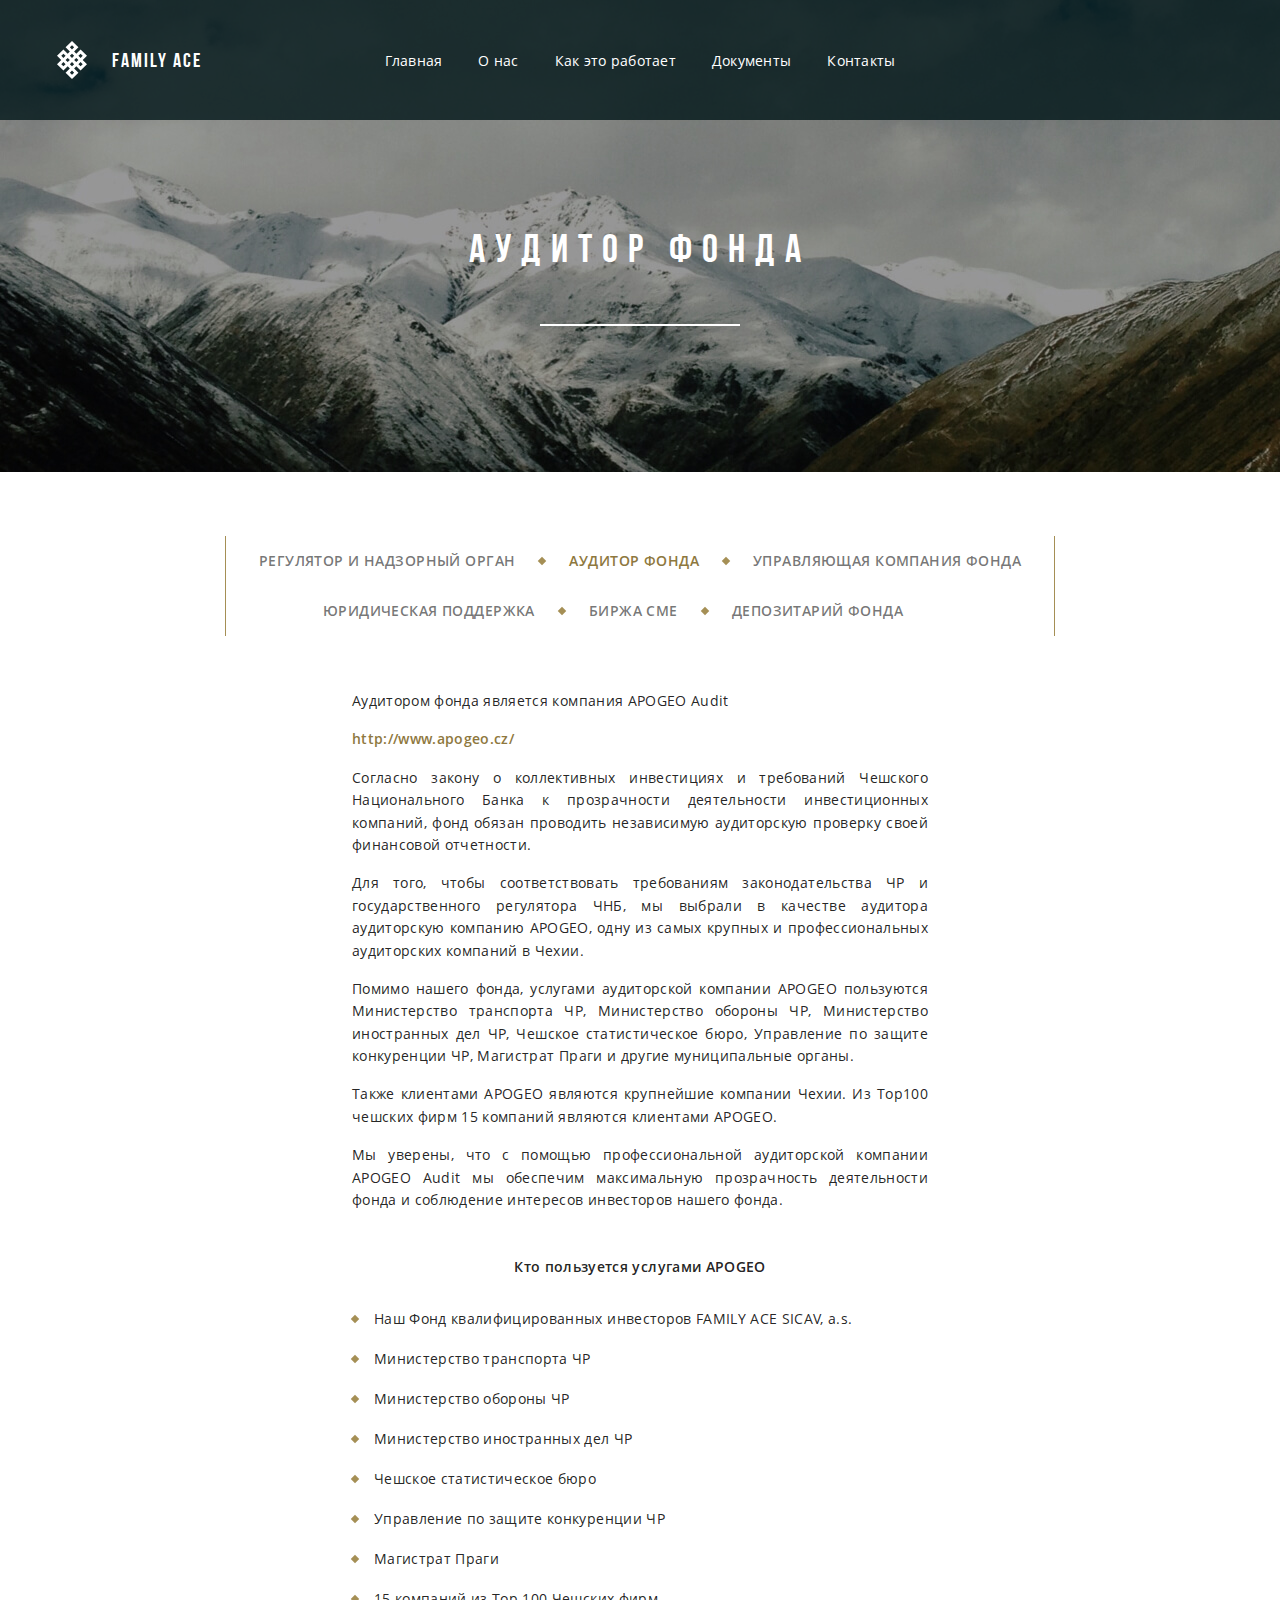
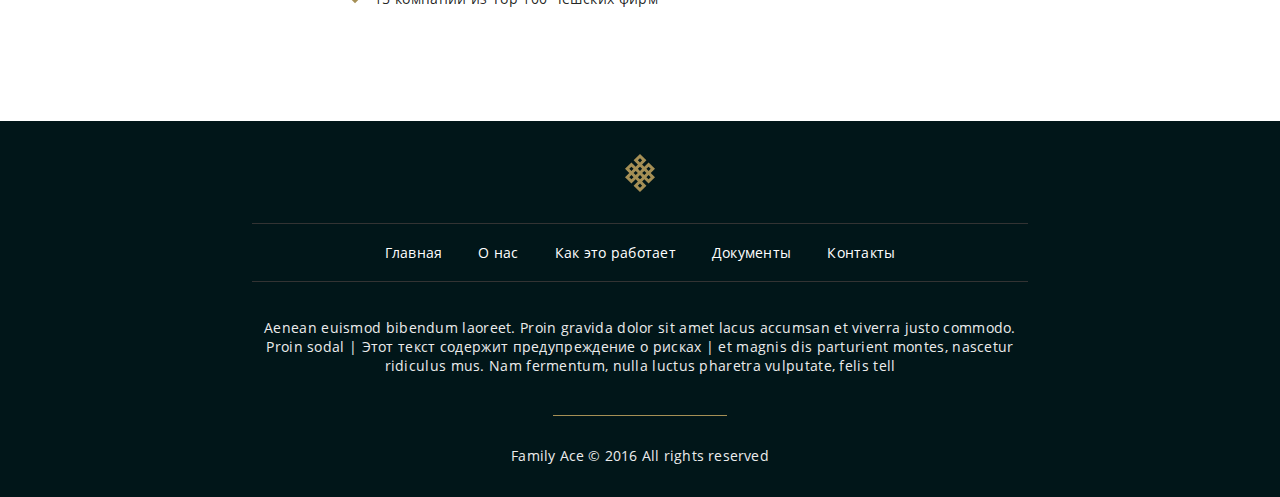
==== commit 12f6df72: "Update 2016-11-17T00:22:56.618Z" ====
--- a/audit.html
+++ b/audit.html
@@ -1 +1 @@
-<!DOCTYPE html><html lang="ru"></html><head><meta charset="UTF-8"/><link rel="stylesheet" href="css/style.css"/><meta content="width=device-width, initial-scale=1.0, maximum-scale=1.0, user-scalable=no" name="viewport"/><title>Family Ace</title></head><body><div class="topbar topbar--dark"><div class="row"><div class="columns small-12"><div class="topbar__content"><a href="/familyace" class="topbar-logo"><img src="img/svg/logo.svg" class="topbar-logo__icon"/><h2 class="topbar-logo__header">Family Ace</h2></a><nav class="topbar-nav"><a href="/familyace" class="topbar-nav__item">Главная</a><a href="who_we_are.html" class="topbar-nav__item">О нас</a><a href="what_we_do.html" class="topbar-nav__item">Как это работает</a><a href="documents.html" class="topbar-nav__item">Документы</a><a href="contacts.html" class="topbar-nav__item">Контакты</a></nav></div></div></div></div><main><section class="section section--organization"><div class="row"><div class="columns small-12"><h1 class="section__title section__title--white">Аудитор фонда</h1></div></div></section><section class="section section--white section--white-small"><div class="row align-center"><div class="columns small-12 medium-10 text-center"><nav class="submenu undefined"><div class="submenu__item"><a href="../cnb.html" class="submenu__link undefined">Регулятор и надзорный орган</a></div><div class="submenu__item"><a href="../audit.html" class="submenu__link is-active">Аудитор фонда</a></div><div class="submenu__item"><a href="../avant.html" class="submenu__link undefined">Управляющая компания фонда</a></div><div class="submenu__item"><a href="../legal.html" class="submenu__link undefined">Юридическая поддержка</a></div><div class="submenu__item"><a href="../exchange.html" class="submenu__link undefined">Биржа СМЕ</a></div><div class="submenu__item"><a href="../csob.html" class="submenu__link undefined">Депозитарий фонда</a></div></nav></div></div><div class="row align-center"><div class="columns small-12 medium-10 large-6"><div class="organization"><div class="organization__text"><p>Аудитором фонда является компания APOGEO Audit </p><p><a href="http://www.apogeo.cz/" target="_blank">http://www.apogeo.cz/</a></p><p>Согласно закону о коллективных инвестициях и требований Чешского Национального Банка к прозрачности деятельности инвестиционных компаний, фонд обязан проводить независимую аудиторскую проверку  своей финансовой отчетности. </p><p>Для того, чтобы соответствовать требованиям законодательства ЧР и государственного регулятора ЧНБ, мы выбрали в качестве аудитора  аудиторскую компанию APOGEO, одну из самых крупных и профессиональных аудиторских компаний в Чехии.</p><p>Помимо нашего фонда, услугами аудиторской компании APOGEO пользуются Министерство транспорта ЧР, Министерство обороны ЧР, Министерство иностранных дел ЧР, Чешское статистическое бюро, Управление по защите конкуренции ЧР, Магистрат Праги и другие муниципальные органы.</p><p>Также  клиентами APOGEO являются крупнейшие компании Чехии. Из Тор100 чешских фирм 15 компаний являются клиентами APOGEO.</p><p>Мы уверены, что  с помощью  профессиональной аудиторской  компании APOGEO Audit  мы  обеспечим максимальную прозрачность  деятельности фонда и  соблюдение интересов инвесторов нашего фонда.</p></div></div><h3 class="section__subheader">Кто пользуется услугами APOGEO</h3><ul class="list list--basic"><li>Наш Фонд квалифицированных инвесторов FAMILY ACE SICAV, a.s.</li><li>Министерство транспорта ЧР</li><li>Министерство обороны ЧР</li><li>Министерство иностранных дел ЧР</li><li>Чешское статистическое бюро</li><li>Управление по защите конкуренции  ЧР</li><li>Магистрат Праги</li><li>15 компаний из Тор 100 Чешских фирм</li></ul></div></div></section></main><div class="footer"><div class="row align-center"><div class="columns small-12 large-8"><div class="footer__content"><img src="img/svg/logo-bronze.svg" class="footer-logo"/><nav class="footer-nav"><a href="/familyace" class="footer-nav__item">Главная</a><a href="who_we_are.html" class="footer-nav__item">О нас</a><a href="what_we_do.html" class="footer-nav__item">Как это работает</a><a href="documents.html" class="footer-nav__item">Документы</a><a href="contacts.html" class="footer-nav__item">Контакты</a></nav><div class="footer__text">Aenean euismod bibendum laoreet. Proin gravida dolor sit amet lacus accumsan et viverra justo commodo. Proin sodal  |  Этот текст содержит предупреждение о рисках  |  et magnis dis parturient montes, nascetur ridiculus mus. Nam fermentum, nulla luctus pharetra vulputate, felis tell</div><div class="footer__copyright">Family Ace © 2016 All rights reserved</div></div></div></div></div></body>+<!DOCTYPE html><html lang="ru"></html><head><meta charset="UTF-8"/><link rel="stylesheet" href="css/style.css"/><meta content="width=device-width, initial-scale=1.0, maximum-scale=1.0, user-scalable=no" name="viewport"/><title>Family Ace</title></head><body><div class="topbar topbar--dark"><div class="row"><div class="columns small-12"><div class="topbar__content"><a href="/familyace" class="topbar-logo"><img src="img/svg/logo.svg" class="topbar-logo__icon"/><h2 class="topbar-logo__header">Family Ace</h2></a><nav class="topbar-nav"><a href="/familyace" class="topbar-nav__item">Главная</a><a href="who_we_are.html" class="topbar-nav__item">О нас</a><a href="what_we_do.html" class="topbar-nav__item">Как это работает</a><a href="documents.html" class="topbar-nav__item">Документы</a><a href="contacts.html" class="topbar-nav__item">Контакты</a></nav></div></div></div></div><main><section class="section section--organization"><div class="row"><div class="columns small-12"><h1 class="section__title section__title--white">Аудитор фонда</h1></div></div></section><section class="section section--white section--white-small"><div class="row align-center"><div class="columns small-12 medium-10 text-center"><nav class="submenu undefined"><div class="submenu__item"><a href="cnb.html" class="submenu__link undefined">Регулятор и надзорный орган</a></div><div class="submenu__item"><a href="audit.html" class="submenu__link is-active">Аудитор фонда</a></div><div class="submenu__item"><a href="avant.html" class="submenu__link undefined">Управляющая компания фонда</a></div><div class="submenu__item"><a href="legal.html" class="submenu__link undefined">Юридическая поддержка</a></div><div class="submenu__item"><a href="exchange.html" class="submenu__link undefined">Биржа СМЕ</a></div><div class="submenu__item"><a href="csob.html" class="submenu__link undefined">Депозитарий фонда</a></div></nav></div></div><div class="row align-center"><div class="columns small-12 medium-10 large-6"><div class="organization"><div class="organization__text"><p>Аудитором фонда является компания APOGEO Audit </p><p><a href="http://www.apogeo.cz/" target="_blank">http://www.apogeo.cz/</a></p><p>Согласно закону о коллективных инвестициях и требований Чешского Национального Банка к прозрачности деятельности инвестиционных компаний, фонд обязан проводить независимую аудиторскую проверку  своей финансовой отчетности. </p><p>Для того, чтобы соответствовать требованиям законодательства ЧР и государственного регулятора ЧНБ, мы выбрали в качестве аудитора  аудиторскую компанию APOGEO, одну из самых крупных и профессиональных аудиторских компаний в Чехии.</p><p>Помимо нашего фонда, услугами аудиторской компании APOGEO пользуются Министерство транспорта ЧР, Министерство обороны ЧР, Министерство иностранных дел ЧР, Чешское статистическое бюро, Управление по защите конкуренции ЧР, Магистрат Праги и другие муниципальные органы.</p><p>Также  клиентами APOGEO являются крупнейшие компании Чехии. Из Тор100 чешских фирм 15 компаний являются клиентами APOGEO.</p><p>Мы уверены, что  с помощью  профессиональной аудиторской  компании APOGEO Audit  мы  обеспечим максимальную прозрачность  деятельности фонда и  соблюдение интересов инвесторов нашего фонда.</p></div></div><h3 class="section__subheader">Кто пользуется услугами APOGEO</h3><ul class="list list--basic"><li>Наш Фонд квалифицированных инвесторов FAMILY ACE SICAV, a.s.</li><li>Министерство транспорта ЧР</li><li>Министерство обороны ЧР</li><li>Министерство иностранных дел ЧР</li><li>Чешское статистическое бюро</li><li>Управление по защите конкуренции  ЧР</li><li>Магистрат Праги</li><li>15 компаний из Тор 100 Чешских фирм</li></ul></div></div></section></main><div class="footer"><div class="row align-center"><div class="columns small-12 large-8"><div class="footer__content"><img src="img/svg/logo-bronze.svg" class="footer-logo"/><nav class="footer-nav"><a href="/familyace" class="footer-nav__item">Главная</a><a href="who_we_are.html" class="footer-nav__item">О нас</a><a href="what_we_do.html" class="footer-nav__item">Как это работает</a><a href="documents.html" class="footer-nav__item">Документы</a><a href="contacts.html" class="footer-nav__item">Контакты</a></nav><div class="footer__text">Aenean euismod bibendum laoreet. Proin gravida dolor sit amet lacus accumsan et viverra justo commodo. Proin sodal  |  Этот текст содержит предупреждение о рисках  |  et magnis dis parturient montes, nascetur ridiculus mus. Nam fermentum, nulla luctus pharetra vulputate, felis tell</div><div class="footer__copyright">Family Ace © 2016 All rights reserved</div></div></div></div></div></body>--- a/css/style.css
+++ b/css/style.css
@@ -1,2 +1,2 @@
-button,img,legend{border:0}pre,textarea{overflow:auto}body,button,legend{padding:0}[data-whatinput=mouse] button,a:active,a:hover{outline:0}h1,h2,h3,h4,h5,h6,p{text-rendering:optimizeLegibility}.card,.footer__content,.section--main{-webkit-box-orient:vertical;-webkit-box-direction:normal}.list,.no-bullet,.steps{list-style:none}@font-face{font-family:OpenSansRegular;src:url(../fonts/OpenSansRegular/OpenSansRegular.eot);src:url(../fonts/OpenSansRegular/OpenSansRegular.eot?#iefix) format("embedded-opentype"),url(../fonts/OpenSansRegular/OpenSansRegular.woff) format("woff"),url(../fonts/OpenSansRegular/OpenSansRegular.ttf) format("truetype");font-style:normal;font-weight:400}@font-face{font-family:OpenSansSemiBold;src:url(../fonts/OpenSansSemiBold/OpenSansSemiBold.eot);src:url(../fonts/OpenSansSemiBold/OpenSansSemiBold.eot?#iefix) format("embedded-opentype"),url(../fonts/OpenSansSemiBold/OpenSansSemiBold.woff) format("woff"),url(../fonts/OpenSansSemiBold/OpenSansSemiBold.ttf) format("truetype");font-style:normal;font-weight:400}@font-face{font-family:BebasRegular;src:url(../fonts/BebasRegular/BebasRegular.eot);src:url(../fonts/BebasRegular/BebasRegular.eot?#iefix) format("embedded-opentype"),url(../fonts/BebasRegular/BebasRegular.woff) format("woff"),url(../fonts/BebasRegular/BebasRegular.ttf) format("truetype");font-style:normal;font-weight:400}@font-face{font-family:BebasBold;src:url(../fonts/BebasBold/BebasBold.eot);src:url(../fonts/BebasBold/BebasBold.eot?#iefix) format("embedded-opentype"),url(../fonts/BebasBold/BebasBold.woff) format("woff"),url(../fonts/BebasBold/BebasBold.ttf) format("truetype");font-style:normal;font-weight:400}/*! normalize.css v3.0.3 | MIT License | github.com/necolas/normalize.css */html{font-family:sans-serif;-ms-text-size-adjust:100%;-webkit-text-size-adjust:100%}article,aside,details,figcaption,figure,footer,header,hgroup,main,menu,nav,section,summary{display:block}audio,canvas,progress,video{display:inline-block;vertical-align:baseline}audio:not([controls]){display:none;height:0}[hidden],template{display:none}abbr[title]{border-bottom:1px dotted}b,optgroup,strong{font-weight:700}dfn{font-style:italic}mark{background:#ff0;color:#000}small{font-size:80%}sub,sup{font-size:75%;line-height:0;position:relative;vertical-align:baseline}sup{top:-.5em}.topbar,.topbar-hack{top:0;right:0;left:0}sub{bottom:-.25em}img{max-width:100%;height:auto;-ms-interpolation-mode:bicubic;display:inline-block;vertical-align:middle}svg:not(:root){overflow:hidden}figure{margin:1em 40px}code,kbd,pre,samp{font-family:monospace,monospace;font-size:1em}button,input,optgroup,select,textarea{color:inherit;font:inherit;margin:0}a,b,em,i,small,strong{line-height:inherit}dl,ol,p,ul{line-height:1.6}button,select{text-transform:none}button,html input[type=button],input[type=reset],input[type=submit]{-webkit-appearance:button;cursor:pointer}button[disabled],html input[disabled]{cursor:not-allowed}button::-moz-focus-inner,input::-moz-focus-inner{border:0;padding:0}input{line-height:normal}input[type=checkbox],input[type=radio]{box-sizing:border-box;padding:0}input[type=number]::-webkit-inner-spin-button,input[type=number]::-webkit-outer-spin-button{height:auto}input[type=search]{-webkit-appearance:textfield;box-sizing:content-box}.button,button{-webkit-appearance:none}input[type=search]::-webkit-search-cancel-button,input[type=search]::-webkit-search-decoration{-webkit-appearance:none}legend{}select,textarea{border-radius:0}textarea{height:auto;min-height:50px}table{border-collapse:collapse;border-spacing:0}.foundation-mq{font-family:"small=0em&medium=40em&large=64em&xlarge=75em&xxlarge=90em"}html{font-size:100%;box-sizing:border-box}*,::after,::before{box-sizing:inherit}body{margin:0;font-family:OpenSansRegular,"Helvetica Neue",Helvetica,Roboto,Arial,sans-serif;font-weight:400;line-height:1.5;color:rgba(0,0,0,.87);background:#fff;-webkit-font-smoothing:antialiased;-moz-osx-font-smoothing:grayscale}select{width:100%}#map_canvas embed,#map_canvas img,#map_canvas object,.map_canvas embed,.map_canvas img,.map_canvas object,.mqa-display embed,.mqa-display img,.mqa-display object{max-width:none!important}button{overflow:visible;-moz-appearance:none;background:0 0;border-radius:0;line-height:1}.is-visible{display:block!important}.is-hidden{display:none!important}.row{max-width:75rem;margin-left:auto;margin-right:auto;display:-webkit-box;display:-ms-flexbox;display:flex;-ms-flex-flow:row wrap;flex-flow:row wrap}.row .row{margin-left:-.75rem;margin-right:-.75rem}.row.expanded{max-width:none}.row.collapse>.column,.row.collapse>.columns{padding-left:0;padding-right:0}.row.collapse>.column>.row,.row.collapse>.columns>.row,.row.is-collapse-child{margin-left:0;margin-right:0}.column,.columns{-webkit-box-flex:1;-ms-flex:1 1 0px;flex:1 1 0px;padding-left:.75rem;padding-right:.75rem;min-width:initial}.column.row.row,.row.row.columns{float:none;display:block}.row .column.row.row,.row .row.row.columns{padding-left:0;padding-right:0;margin-left:0;margin-right:0}.small-1{-webkit-box-flex:0;-ms-flex:0 0 8.33333%;flex:0 0 8.33333%;max-width:8.33333%}.small-2,.small-3{-webkit-box-flex:0}.small-offset-0{margin-left:0}.small-2{-ms-flex:0 0 16.66667%;flex:0 0 16.66667%;max-width:16.66667%}.small-offset-1{margin-left:8.33333%}.small-3{-ms-flex:0 0 25%;flex:0 0 25%;max-width:25%}.small-4,.small-5{-webkit-box-flex:0}.small-offset-2{margin-left:16.66667%}.small-4{-ms-flex:0 0 33.33333%;flex:0 0 33.33333%;max-width:33.33333%}.small-offset-3{margin-left:25%}.small-5{-ms-flex:0 0 41.66667%;flex:0 0 41.66667%;max-width:41.66667%}.small-6,.small-7{-webkit-box-flex:0}.small-offset-4{margin-left:33.33333%}.small-6{-ms-flex:0 0 50%;flex:0 0 50%;max-width:50%}.small-offset-5{margin-left:41.66667%}.small-7{-ms-flex:0 0 58.33333%;flex:0 0 58.33333%;max-width:58.33333%}.small-8,.small-9{-webkit-box-flex:0}.small-offset-6{margin-left:50%}.small-8{-ms-flex:0 0 66.66667%;flex:0 0 66.66667%;max-width:66.66667%}.small-offset-7{margin-left:58.33333%}.small-9{-ms-flex:0 0 75%;flex:0 0 75%;max-width:75%}.small-offset-8{margin-left:66.66667%}.small-10{-webkit-box-flex:0;-ms-flex:0 0 83.33333%;flex:0 0 83.33333%;max-width:83.33333%}.small-offset-9{margin-left:75%}.small-11{-webkit-box-flex:0;-ms-flex:0 0 91.66667%;flex:0 0 91.66667%;max-width:91.66667%}.small-offset-10{margin-left:83.33333%}.small-12{-webkit-box-flex:0;-ms-flex:0 0 100%;flex:0 0 100%;max-width:100%}.small-offset-11{margin-left:91.66667%}.small-up-1{-ms-flex-wrap:wrap;flex-wrap:wrap}.small-up-1>.column,.small-up-1>.columns{-webkit-box-flex:0;-ms-flex:0 0 100%;flex:0 0 100%;max-width:100%}.small-up-2{-ms-flex-wrap:wrap;flex-wrap:wrap}.small-up-2>.column,.small-up-2>.columns{-webkit-box-flex:0;-ms-flex:0 0 50%;flex:0 0 50%;max-width:50%}.small-up-3{-ms-flex-wrap:wrap;flex-wrap:wrap}.small-up-3>.column,.small-up-3>.columns{-webkit-box-flex:0;-ms-flex:0 0 33.33333%;flex:0 0 33.33333%;max-width:33.33333%}.small-up-4{-ms-flex-wrap:wrap;flex-wrap:wrap}.small-up-4>.column,.small-up-4>.columns{-webkit-box-flex:0;-ms-flex:0 0 25%;flex:0 0 25%;max-width:25%}.small-up-5{-ms-flex-wrap:wrap;flex-wrap:wrap}.small-up-5>.column,.small-up-5>.columns{-webkit-box-flex:0;-ms-flex:0 0 20%;flex:0 0 20%;max-width:20%}.small-up-6{-ms-flex-wrap:wrap;flex-wrap:wrap}.small-up-6>.column,.small-up-6>.columns{-webkit-box-flex:0;-ms-flex:0 0 16.66667%;flex:0 0 16.66667%;max-width:16.66667%}.small-up-7{-ms-flex-wrap:wrap;flex-wrap:wrap}.small-up-7>.column,.small-up-7>.columns{-webkit-box-flex:0;-ms-flex:0 0 14.28571%;flex:0 0 14.28571%;max-width:14.28571%}.small-up-8{-ms-flex-wrap:wrap;flex-wrap:wrap}.small-up-8>.column,.small-up-8>.columns{-webkit-box-flex:0;-ms-flex:0 0 12.5%;flex:0 0 12.5%;max-width:12.5%}.small-collapse>.column,.small-collapse>.columns{padding-left:0;padding-right:0}.small-uncollapse>.column,.small-uncollapse>.columns{padding-left:.75rem;padding-right:.75rem}@media screen and (min-width:40em){.medium-1{-webkit-box-flex:0;-ms-flex:0 0 8.33333%;flex:0 0 8.33333%;max-width:8.33333%}.medium-offset-0{margin-left:0}.medium-2{-webkit-box-flex:0;-ms-flex:0 0 16.66667%;flex:0 0 16.66667%;max-width:16.66667%}.medium-offset-1{margin-left:8.33333%}.medium-3{-webkit-box-flex:0;-ms-flex:0 0 25%;flex:0 0 25%;max-width:25%}.medium-offset-2{margin-left:16.66667%}.medium-4{-webkit-box-flex:0;-ms-flex:0 0 33.33333%;flex:0 0 33.33333%;max-width:33.33333%}.medium-offset-3{margin-left:25%}.medium-5{-webkit-box-flex:0;-ms-flex:0 0 41.66667%;flex:0 0 41.66667%;max-width:41.66667%}.medium-offset-4{margin-left:33.33333%}.medium-6{-webkit-box-flex:0;-ms-flex:0 0 50%;flex:0 0 50%;max-width:50%}.medium-offset-5{margin-left:41.66667%}.medium-7{-webkit-box-flex:0;-ms-flex:0 0 58.33333%;flex:0 0 58.33333%;max-width:58.33333%}.medium-offset-6{margin-left:50%}.medium-8{-webkit-box-flex:0;-ms-flex:0 0 66.66667%;flex:0 0 66.66667%;max-width:66.66667%}.medium-offset-7{margin-left:58.33333%}.medium-9{-webkit-box-flex:0;-ms-flex:0 0 75%;flex:0 0 75%;max-width:75%}.medium-offset-8{margin-left:66.66667%}.medium-10{-webkit-box-flex:0;-ms-flex:0 0 83.33333%;flex:0 0 83.33333%;max-width:83.33333%}.medium-offset-9{margin-left:75%}.medium-11{-webkit-box-flex:0;-ms-flex:0 0 91.66667%;flex:0 0 91.66667%;max-width:91.66667%}.medium-offset-10{margin-left:83.33333%}.medium-12{-webkit-box-flex:0;-ms-flex:0 0 100%;flex:0 0 100%;max-width:100%}.medium-offset-11{margin-left:91.66667%}.medium-order-1{-webkit-box-ordinal-group:2;-ms-flex-order:1;order:1}.medium-order-2{-webkit-box-ordinal-group:3;-ms-flex-order:2;order:2}.medium-order-3{-webkit-box-ordinal-group:4;-ms-flex-order:3;order:3}.medium-order-4{-webkit-box-ordinal-group:5;-ms-flex-order:4;order:4}.medium-order-5{-webkit-box-ordinal-group:6;-ms-flex-order:5;order:5}.medium-order-6{-webkit-box-ordinal-group:7;-ms-flex-order:6;order:6}.medium-up-1{-ms-flex-wrap:wrap;flex-wrap:wrap}.medium-up-1>.column,.medium-up-1>.columns{-webkit-box-flex:0;-ms-flex:0 0 100%;flex:0 0 100%;max-width:100%}.medium-up-2{-ms-flex-wrap:wrap;flex-wrap:wrap}.medium-up-2>.column,.medium-up-2>.columns{-webkit-box-flex:0;-ms-flex:0 0 50%;flex:0 0 50%;max-width:50%}.medium-up-3{-ms-flex-wrap:wrap;flex-wrap:wrap}.medium-up-3>.column,.medium-up-3>.columns{-webkit-box-flex:0;-ms-flex:0 0 33.33333%;flex:0 0 33.33333%;max-width:33.33333%}.medium-up-4{-ms-flex-wrap:wrap;flex-wrap:wrap}.medium-up-4>.column,.medium-up-4>.columns{-webkit-box-flex:0;-ms-flex:0 0 25%;flex:0 0 25%;max-width:25%}.medium-up-5{-ms-flex-wrap:wrap;flex-wrap:wrap}.medium-up-5>.column,.medium-up-5>.columns{-webkit-box-flex:0;-ms-flex:0 0 20%;flex:0 0 20%;max-width:20%}.medium-up-6{-ms-flex-wrap:wrap;flex-wrap:wrap}.medium-up-6>.column,.medium-up-6>.columns{-webkit-box-flex:0;-ms-flex:0 0 16.66667%;flex:0 0 16.66667%;max-width:16.66667%}.medium-up-7{-ms-flex-wrap:wrap;flex-wrap:wrap}.medium-up-7>.column,.medium-up-7>.columns{-webkit-box-flex:0;-ms-flex:0 0 14.28571%;flex:0 0 14.28571%;max-width:14.28571%}.medium-up-8{-ms-flex-wrap:wrap;flex-wrap:wrap}.medium-up-8>.column,.medium-up-8>.columns{-webkit-box-flex:0;-ms-flex:0 0 12.5%;flex:0 0 12.5%;max-width:12.5%}}@media screen and (min-width:40em) and (min-width:40em){.medium-expand{-webkit-box-flex:1;-ms-flex:1 1 0px;flex:1 1 0px}}.row.medium-unstack>.column,.row.medium-unstack>.columns{-webkit-box-flex:0;-ms-flex:0 0 100%;flex:0 0 100%}@media screen and (min-width:40em){.row.medium-unstack>.column,.row.medium-unstack>.columns{-webkit-box-flex:1;-ms-flex:1 1 0px;flex:1 1 0px}.medium-collapse>.column,.medium-collapse>.columns{padding-left:0;padding-right:0}.medium-uncollapse>.column,.medium-uncollapse>.columns{padding-left:.75rem;padding-right:.75rem}}@media screen and (min-width:64em){.large-1{-webkit-box-flex:0;-ms-flex:0 0 8.33333%;flex:0 0 8.33333%;max-width:8.33333%}.large-2,.large-3{-webkit-box-flex:0}.large-offset-0{margin-left:0}.large-2{-ms-flex:0 0 16.66667%;flex:0 0 16.66667%;max-width:16.66667%}.large-offset-1{margin-left:8.33333%}.large-3{-ms-flex:0 0 25%;flex:0 0 25%;max-width:25%}.large-4,.large-5{-webkit-box-flex:0}.large-offset-2{margin-left:16.66667%}.large-4{-ms-flex:0 0 33.33333%;flex:0 0 33.33333%;max-width:33.33333%}.large-offset-3{margin-left:25%}.large-5{-ms-flex:0 0 41.66667%;flex:0 0 41.66667%;max-width:41.66667%}.large-6,.large-7{-webkit-box-flex:0}.large-offset-4{margin-left:33.33333%}.large-6{-ms-flex:0 0 50%;flex:0 0 50%;max-width:50%}.large-offset-5{margin-left:41.66667%}.large-7{-ms-flex:0 0 58.33333%;flex:0 0 58.33333%;max-width:58.33333%}.large-8,.large-9{-webkit-box-flex:0}.large-offset-6{margin-left:50%}.large-8{-ms-flex:0 0 66.66667%;flex:0 0 66.66667%;max-width:66.66667%}.large-offset-7{margin-left:58.33333%}.large-9{-ms-flex:0 0 75%;flex:0 0 75%;max-width:75%}.large-offset-8{margin-left:66.66667%}.large-10{-webkit-box-flex:0;-ms-flex:0 0 83.33333%;flex:0 0 83.33333%;max-width:83.33333%}.large-offset-9{margin-left:75%}.large-11{-webkit-box-flex:0;-ms-flex:0 0 91.66667%;flex:0 0 91.66667%;max-width:91.66667%}.large-offset-10{margin-left:83.33333%}.large-12{-webkit-box-flex:0;-ms-flex:0 0 100%;flex:0 0 100%;max-width:100%}.large-offset-11{margin-left:91.66667%}.large-order-1{-webkit-box-ordinal-group:2;-ms-flex-order:1;order:1}.large-order-2{-webkit-box-ordinal-group:3;-ms-flex-order:2;order:2}.large-order-3{-webkit-box-ordinal-group:4;-ms-flex-order:3;order:3}.large-order-4{-webkit-box-ordinal-group:5;-ms-flex-order:4;order:4}.large-order-5{-webkit-box-ordinal-group:6;-ms-flex-order:5;order:5}.large-order-6{-webkit-box-ordinal-group:7;-ms-flex-order:6;order:6}.large-up-1{-ms-flex-wrap:wrap;flex-wrap:wrap}.large-up-1>.column,.large-up-1>.columns{-webkit-box-flex:0;-ms-flex:0 0 100%;flex:0 0 100%;max-width:100%}.large-up-2{-ms-flex-wrap:wrap;flex-wrap:wrap}.large-up-2>.column,.large-up-2>.columns{-webkit-box-flex:0;-ms-flex:0 0 50%;flex:0 0 50%;max-width:50%}.large-up-3{-ms-flex-wrap:wrap;flex-wrap:wrap}.large-up-3>.column,.large-up-3>.columns{-webkit-box-flex:0;-ms-flex:0 0 33.33333%;flex:0 0 33.33333%;max-width:33.33333%}.large-up-4{-ms-flex-wrap:wrap;flex-wrap:wrap}.large-up-4>.column,.large-up-4>.columns{-webkit-box-flex:0;-ms-flex:0 0 25%;flex:0 0 25%;max-width:25%}.large-up-5{-ms-flex-wrap:wrap;flex-wrap:wrap}.large-up-5>.column,.large-up-5>.columns{-webkit-box-flex:0;-ms-flex:0 0 20%;flex:0 0 20%;max-width:20%}.large-up-6{-ms-flex-wrap:wrap;flex-wrap:wrap}.large-up-6>.column,.large-up-6>.columns{-webkit-box-flex:0;-ms-flex:0 0 16.66667%;flex:0 0 16.66667%;max-width:16.66667%}.large-up-7{-ms-flex-wrap:wrap;flex-wrap:wrap}.large-up-7>.column,.large-up-7>.columns{-webkit-box-flex:0;-ms-flex:0 0 14.28571%;flex:0 0 14.28571%;max-width:14.28571%}.large-up-8{-ms-flex-wrap:wrap;flex-wrap:wrap}.large-up-8>.column,.large-up-8>.columns{-webkit-box-flex:0;-ms-flex:0 0 12.5%;flex:0 0 12.5%;max-width:12.5%}}@media screen and (min-width:64em) and (min-width:64em){.large-expand{-webkit-box-flex:1;-ms-flex:1 1 0px;flex:1 1 0px}}.row.large-unstack>.column,.row.large-unstack>.columns{-webkit-box-flex:0;-ms-flex:0 0 100%;flex:0 0 100%}@media screen and (min-width:64em){.row.large-unstack>.column,.row.large-unstack>.columns{-webkit-box-flex:1;-ms-flex:1 1 0px;flex:1 1 0px}.large-collapse>.column,.large-collapse>.columns{padding-left:0;padding-right:0}.large-uncollapse>.column,.large-uncollapse>.columns{padding-left:.75rem;padding-right:.75rem}}.shrink{-webkit-box-flex:0;-ms-flex:0 0 auto;flex:0 0 auto;max-width:100%}.align-top.columns,.column.align-top{-ms-flex-item-align:start;align-self:flex-start}.align-bottom.columns,.column.align-bottom{-ms-flex-item-align:end;align-self:flex-end}.align-middle.columns,.column.align-middle{-ms-flex-item-align:center;align-self:center}.align-stretch.columns,.column.align-stretch{-ms-flex-item-align:stretch;align-self:stretch}blockquote,dd,div,dl,dt,form,h1,h2,h3,h4,h5,h6,li,ol,p,pre,td,th,ul{margin:0;padding:0}ol,ul{margin-left:1.25rem}dl,ol,p,ul{margin-bottom:1rem}p{font-size:inherit}em,i{font-style:italic}h1,h2,h3,h4,h5,h6{font-family:BebasBold,OpenSansRegular,"Helvetica Neue",Helvetica,Roboto,Arial,sans-serif;font-weight:400;font-style:normal;color:inherit;margin-top:0;margin-bottom:0;line-height:1.4}code,kbd{background-color:#e6e6e6;color:rgba(0,0,0,.87);font-family:Consolas,"Liberation Mono",Courier,monospace}h1 small,h2 small,h3 small,h4 small,h5 small,h6 small{color:#cacaca;line-height:0}h1{font-size:1.5rem}h2{font-size:1.25rem}h3{font-size:1.1875rem}h4{font-size:1.125rem}h5{font-size:1.0625rem}h6{font-size:1rem}@media screen and (min-width:40em){h1{font-size:3rem}h2{font-size:2.5rem}h3{font-size:1.9375rem}h4{font-size:1.5625rem}h5{font-size:1.25rem}h6{font-size:1rem}}a{background-color:transparent;color:#A58F55;text-decoration:none;cursor:pointer}a:focus,a:hover{color:#8e7b49}a img{border:0}hr{box-sizing:content-box;max-width:75rem;height:0;border-right:0;border-top:0;border-bottom:1px solid #cacaca;border-left:0;margin:1.25rem auto;clear:both}dl,ol,ul{list-style-position:outside}li{font-size:inherit}ul{list-style-type:disc}ol ol,ol ul,ul ol,ul ul{margin-left:1.25rem;margin-bottom:0}dl dt{margin-bottom:.3rem;font-weight:700}.subheader,code{font-weight:400}blockquote{margin:0 0 1rem;padding:.5625rem 1.25rem 0 1.1875rem;border-left:1px solid #cacaca}blockquote,blockquote p{line-height:1.6;color:#8a8a8a}cite{display:block;font-size:.8125rem;color:#8a8a8a}cite:before{content:'\2014 \0020'}abbr{color:rgba(0,0,0,.87);cursor:help;border-bottom:1px dotted rgba(0,0,0,.87)}code{border:1px solid #cacaca;padding:.125rem .3125rem .0625rem}kbd{padding:.125rem .25rem 0;margin:0}.section__title--secondary,.table-flex--1-1 .table-flex__cell:last-child,.table-flex__row--header{font-family:OpenSansSemiBold,Helvetica,Roboto,Arial,sans-serif}.subheader{margin-top:.2rem;margin-bottom:.5rem;line-height:1.4;color:#8a8a8a}.lead{font-size:125%;line-height:1.6}.stat{font-size:2.5rem;line-height:1}p+.stat{margin-top:-1rem}.no-bullet{margin-left:0}.text-left{text-align:left}.text-right{text-align:right}.text-center{text-align:center}.text-justify{text-align:justify}@media screen and (min-width:40em){.medium-text-left{text-align:left}.medium-text-right{text-align:right}.medium-text-center{text-align:center}.medium-text-justify{text-align:justify}}.show-for-print{display:none!important}@media print{blockquote,img,pre,tr{page-break-inside:avoid}*{background:0 0!important;color:#000!important;box-shadow:none!important;text-shadow:none!important}.show-for-print{display:block!important}.hide-for-print{display:none!important}table.show-for-print{display:table!important}thead.show-for-print{display:table-header-group!important}tbody.show-for-print{display:table-row-group!important}tr.show-for-print{display:table-row!important}td.show-for-print,th.show-for-print{display:table-cell!important}a,a:visited{text-decoration:underline}a[href]:after{content:" (" attr(href) ")"}.ir a:after,a[href^='javascript:']:after,a[href^='#']:after{content:''}abbr[title]:after{content:" (" attr(title) ")"}blockquote,pre{border:1px solid #8a8a8a}thead{display:table-header-group}img{max-width:100%!important}@page{margin:.5cm}h2,h3,p{orphans:3;widows:3}h2,h3{page-break-after:avoid}}.section--forest,.section--main{background-repeat:no-repeat;background-position:center top}.footer__text:after,.section__title:after{content:''}.hide{display:none!important}.invisible{visibility:hidden}@media screen and (max-width:0em),screen and (min-width:40em){.show-for-small-only{display:none!important}}@media screen and (min-width:40em){.hide-for-medium{display:none!important}}@media screen and (max-width:39.9375em){.hide-for-small-only,.show-for-medium{display:none!important}}@media screen and (min-width:40em) and (max-width:63.9375em){.hide-for-medium-only{display:none!important}}@media screen and (max-width:39.9375em),screen and (min-width:64em){.show-for-medium-only{display:none!important}}@media screen and (min-width:64em){.large-text-left{text-align:left}.large-text-right{text-align:right}.large-text-center{text-align:center}.large-text-justify{text-align:justify}.hide-for-large{display:none!important}}@media screen and (max-width:63.9375em){.show-for-large{display:none!important}}@media screen and (min-width:64em) and (max-width:74.9375em){.hide-for-large-only{display:none!important}}@media screen and (max-width:63.9375em),screen and (min-width:75em){.show-for-large-only{display:none!important}}.show-for-sr,.show-on-focus{position:absolute!important;width:1px;height:1px;overflow:hidden;clip:rect(0,0,0,0)}.show-on-focus:active,.show-on-focus:focus{position:static!important;height:auto;width:auto;overflow:visible;clip:auto}.hide-for-portrait,.show-for-landscape{display:block!important}@media screen and (orientation:landscape){.hide-for-portrait,.show-for-landscape{display:block!important}.hide-for-landscape,.show-for-portrait{display:none!important}}.hide-for-landscape,.show-for-portrait{display:none!important}@media screen and (orientation:portrait){.hide-for-portrait,.show-for-landscape{display:none!important}.hide-for-landscape,.show-for-portrait{display:block!important}}.align-right{-webkit-box-pack:end;-ms-flex-pack:end;justify-content:flex-end}.align-center{-webkit-box-pack:center;-ms-flex-pack:center;justify-content:center}.align-justify{-webkit-box-pack:justify;-ms-flex-pack:justify;justify-content:space-between}.align-spaced{-ms-flex-pack:distribute;justify-content:space-around}.align-top{-webkit-box-align:start;-ms-flex-align:start;align-items:flex-start}.align-self-top{-ms-flex-item-align:start;align-self:flex-start}.align-bottom{-webkit-box-align:end;-ms-flex-align:end;align-items:flex-end}.align-self-bottom{-ms-flex-item-align:end;align-self:flex-end}.align-middle{-webkit-box-align:center;-ms-flex-align:center;align-items:center}.align-self-middle{-ms-flex-item-align:center;align-self:center}.align-stretch{-webkit-box-align:stretch;-ms-flex-align:stretch;align-items:stretch}.align-self-stretch{-ms-flex-item-align:stretch;align-self:stretch}.small-order-1{-webkit-box-ordinal-group:2;-ms-flex-order:1;order:1}.small-order-2{-webkit-box-ordinal-group:3;-ms-flex-order:2;order:2}.small-order-3{-webkit-box-ordinal-group:4;-ms-flex-order:3;order:3}.small-order-4{-webkit-box-ordinal-group:5;-ms-flex-order:4;order:4}.small-order-5{-webkit-box-ordinal-group:6;-ms-flex-order:5;order:5}.small-order-6{-webkit-box-ordinal-group:7;-ms-flex-order:6;order:6}@media screen and (min-width:40em){.medium-order-1{-webkit-box-ordinal-group:2;-ms-flex-order:1;order:1}.medium-order-2{-webkit-box-ordinal-group:3;-ms-flex-order:2;order:2}.medium-order-3{-webkit-box-ordinal-group:4;-ms-flex-order:3;order:3}.medium-order-4{-webkit-box-ordinal-group:5;-ms-flex-order:4;order:4}.medium-order-5{-webkit-box-ordinal-group:6;-ms-flex-order:5;order:5}.medium-order-6{-webkit-box-ordinal-group:7;-ms-flex-order:6;order:6}}@media screen and (min-width:64em){.large-order-1{-webkit-box-ordinal-group:2;-ms-flex-order:1;order:1}.large-order-2{-webkit-box-ordinal-group:3;-ms-flex-order:2;order:2}.large-order-3{-webkit-box-ordinal-group:4;-ms-flex-order:3;order:3}.large-order-4{-webkit-box-ordinal-group:5;-ms-flex-order:4;order:4}.large-order-5{-webkit-box-ordinal-group:6;-ms-flex-order:5;order:5}.large-order-6{-webkit-box-ordinal-group:7;-ms-flex-order:6;order:6}}.topbar{z-index:1;height:64px;position:absolute;padding-top:12px;padding-bottom:12px}.topbar--dark{background-color:rgba(1,22,25,.8)}.topbar__content{display:-webkit-box;display:-ms-flexbox;display:flex;position:relative;-webkit-box-pack:center;-ms-flex-pack:center;justify-content:center}@media screen and (min-width:64em){.topbar-logo{position:absolute;left:0}}@media screen and (min-width:40em){.topbar{height:120px;padding-top:40px;padding-bottom:40px}.topbar-logo{display:-webkit-box;display:-ms-flexbox;display:flex;-webkit-box-align:center;-ms-flex-align:center;align-items:center}.topbar-logo__icon{margin-right:20px}}.topbar-logo__header{display:none}@media screen and (min-width:40em){.topbar-logo__header{display:block;font-size:20px;color:#FFF;letter-spacing:2px;margin-bottom:-4px}}.footer-nav__item,.topbar-nav__item{font-size:14px;color:#fff;letter-spacing:.26px}.topbar-nav{display:none}@media screen and (min-width:40em){.topbar-nav{display:-webkit-box;display:-ms-flexbox;display:flex}}.footer-nav,.footer__content{display:-webkit-box;display:-ms-flexbox}.topbar-nav__item{padding:10px 18px}.footer{background-color:#011619;padding-top:32px;padding-bottom:32px}.footer-logo{margin-bottom:30px}.footer-nav{display:flex;-webkit-box-pack:center;-ms-flex-pack:center;justify-content:center;width:100%;margin-bottom:36px;border-top:1px solid #333;border-bottom:1px solid #333;padding-top:8px;padding-bottom:8px}.custom-table tr,.custom__title,.table tr{border-top:1px solid #979797}.custom-table tr,.custom__text:last-child,.table tr{border-bottom:1px solid #979797}@media screen and (max-width:39.9375em){.footer-nav{-webkit-box-orient:vertical;-webkit-box-direction:normal;-ms-flex-direction:column;flex-direction:column;-webkit-box-align:center;-ms-flex-align:center;align-items:center}}.footer-nav__item{padding:10px 18px}.footer__copyright,.footer__text{font-size:14px;color:#ECECEC;line-height:1.357}.footer__text{letter-spacing:.3px;text-align:center}.footer__text:after{display:block;width:174px;height:1px;background-color:#A58F55;margin:40px auto 30px}.custom-table ul,.custom__text ul,.table ul{margin-bottom:0}.footer__copyright{letter-spacing:.21px}.footer__content{display:flex;-webkit-box-align:center;-ms-flex-align:center;align-items:center;-ms-flex-direction:column;flex-direction:column}.section--main,.table-flex__row{display:-webkit-box;display:-ms-flexbox}.custom-table,.table{width:100%;font-size:16px}.table-flex--1-1 .table-flex__cell,.table-flex--4-1-1 .table-flex__cell:nth-child(1){width:50%}.custom-table td,.table td{vertical-align:top;padding-top:20px;padding-bottom:20px}.custom-table td:first-child,.table td:first-child{padding-right:32px;color:#A58F55}.custom-table td:last-child,.table td:last-child{color:#fff}.custom__title{font-size:12px;padding-top:12px;color:#A58F55}.custom__text{font-size:16px;color:#fff;padding-bottom:12px}.table-flex{margin-bottom:54px;font-size:12px;color:rgba(0,0,0,.87);letter-spacing:.2px;line-height:1.417}.table-flex--1-1 .table-flex__cell:last-child{color:#8E783E;text-align:right}.table-flex--4-1-1 .table-flex__cell:nth-child(2),.table-flex--4-1-1 .table-flex__cell:nth-child(3){color:#8E783E;width:25%;text-align:right}.table-flex__row{display:flex;-webkit-box-align:center;-ms-flex-align:center;align-items:center;padding-top:22px;padding-bottom:22px;border-bottom:1px solid rgba(0,0,0,.12)}.table-flex__row:first-child{border-top:1px solid rgba(0,0,0,.12)}.section--main{position:relative;background-image:url(../img/bg-rock.jpg);background-size:cover;height:100vh;display:flex;-ms-flex-direction:column;flex-direction:column;-webkit-box-pack:center;-ms-flex-pack:center;justify-content:center;-webkit-box-align:center;-ms-flex-align:center;align-items:center}.section--secondary,.section--what-we-do{display:-webkit-box;display:-ms-flexbox;-webkit-box-align:center;height:472px}.section--white{padding-top:64px;padding-bottom:50px}@media screen and (min-width:40em){.table-flex{font-size:14px;letter-spacing:.34px;line-height:1.357}.table-flex--4-1-1 .table-flex__cell:nth-child(1){width:66.666666%}.table-flex--4-1-1 .table-flex__cell:nth-child(2),.table-flex--4-1-1 .table-flex__cell:nth-child(3){width:16.666666%}.section--main{min-height:760px}.section--white{padding-top:140px;padding-bottom:140px}}.section--forest{padding-top:64px;padding-bottom:64px;background-image:url(../img/bg-forest.jpg);background-size:cover}.section--map,.section--secondary,.section--what-we-do{background-position:center;background-repeat:no-repeat}@media screen and (min-width:40em){.section--forest{padding-top:116px;padding-bottom:116px}}.section--dark{padding-top:50px;padding-bottom:50px;background-color:#011619}@media screen and (min-width:40em){.section--dark{padding-top:130px;padding-bottom:80px}}.section--map{background-image:url(../img/map.jpg);background-size:cover;min-height:100vh;padding-top:200px}.section--secondary{padding-top:64px;display:flex;-ms-flex-align:center;align-items:center;background-image:url(../img/bg-rock-dark.jpg)}@media screen and (min-width:40em){.section--secondary{padding-top:120px}}.section--what-we-do{padding-top:64px;display:flex;-ms-flex-align:center;align-items:center;background-image:url(../img/bg-what-we-do.jpg)}@media screen and (max-width:39.9375em){.section--what-we-do{background-position:65% 50%}}@media screen and (min-width:40em){.section--what-we-do{padding-top:120px}}.section--white-small{padding-top:64px;padding-bottom:94px}.section--organization{height:472px;padding-top:64px;display:-webkit-box;display:-ms-flexbox;display:flex;-webkit-box-align:center;-ms-flex-align:center;align-items:center;background-image:url(../img/bg-organization.jpg);background-repeat:no-repeat;background-position:center}.section__title{font-size:24px;color:#A58F55;letter-spacing:6px;text-transform:uppercase;text-align:center}.section__title:after{display:block;width:120px;height:2px;background-color:currentColor;margin:20px auto}@media screen and (min-width:40em){.section--organization{padding-top:120px}.section__title{font-size:40px;letter-spacing:10px}.section__title:after{width:200px;margin:44px auto 42px}}.section__title--main{font-family:BebasRegular,Helvetica,Roboto,Arial,sans-serif;font-size:60px;color:#fff;letter-spacing:6px}.section__title--main:after{margin:0 auto 45px}@media screen and (min-width:40em){.section__title--main{font-size:120px;letter-spacing:12px}.section__title--main:after{margin:0 auto 45px}}.section__title--on-dark{color:#979797}.section__title--dark{color:#011619}.section__title--secondary{font-size:20px;color:#fff;letter-spacing:.3px;text-transform:none;line-height:1.375}.button,.list-item__icon:after,.submenu__link{font-family:OpenSansSemiBold,Helvetica,Roboto,Arial,sans-serif;text-transform:uppercase}.section__title--secondary:after{content:none}@media screen and (min-width:40em){.section__title--secondary{font-size:24px}}.section__title--white{color:#fff}.section__subheader{font-family:OpenSansSemiBold,Helvetica,Roboto,Arial,sans-serif;font-size:12px;color:rgba(0,0,0,.87);letter-spacing:.34px;margin-bottom:16px;text-align:center}@media screen and (min-width:40em){.section__subheader{font-size:14px;margin-bottom:30px}}.section__text{font-size:12px;color:#333;line-height:1.35;text-align:justify;letter-spacing:-.6px}@media screen and (min-width:40em){.section__text{font-size:20px;letter-spacing:-.6px}}.section__text--main{font-size:12px;color:#fff;letter-spacing:.4px;text-align:center;line-height:1.375}@media screen and (min-width:40em){.section__text--main{font-size:24px;letter-spacing:.8px}}.section__text--forest{text-align:center;color:#ECECEC;letter-spacing:.1px;margin-bottom:42px}.section__text--small{font-size:12px;color:#fff;letter-spacing:.2px;margin-bottom:50px}@media screen and (max-width:39.9375em){.section__text--small{text-align:left}.section__text--small p{margin-bottom:8px}}.button,.card{text-align:center}@media screen and (min-width:40em){.section__text--small{font-size:16px;letter-spacing:.2px;margin-bottom:140px}}.section__action{display:-webkit-box;display:-ms-flexbox;display:flex;-webkit-box-pack:center;-ms-flex-pack:center;justify-content:center;margin-top:56px}.button{display:inline-block;border:2px solid #A58F55;padding:12px 60px;font-size:14px;letter-spacing:.66px;color:#A58F55;-webkit-transition:all .3s;transition:all .3s;line-height:1;cursor:pointer}.button:focus,.button:hover{background-color:#A58F55;color:#fff}@media screen and (min-width:40em){.button{padding:16px 94px;font-size:20px}}.button--white{color:#fff;border-color:#fff}.list--documents>li:first-child,.steps__item:first-child{border-top:1px solid rgba(0,0,0,.12)}.button--white:focus,.button--white:hover{background-color:#fff;color:#A58F55}.card,.topbar-hack{background-color:rgba(1,22,25,.8)}.card{-ms-flex-direction:column;flex-direction:column;color:#A58F55;display:block}@media screen and (max-width:39.9375em){.card{margin-bottom:32px}}.card__header{padding:16px;border-bottom:1px solid #A58F55}.list--documents>li,.steps__item{border-bottom:1px solid rgba(0,0,0,.12)}.card__body{padding:28px 16px 32px;font-size:16px;letter-spacing:.3px}@media screen and (min-width:64em){.card__body{font-size:20px}}.topbar-hack{height:120px;position:absolute}.list{margin-left:0;margin-bottom:0}.list--documents{color:#A58F55;margin-bottom:42px}.list--basic li,.list-item{display:-webkit-box;display:-ms-flexbox;color:rgba(0,0,0,.87)}.list--documents+.section__title{margin-top:44px}.list--basic li{display:flex;-webkit-box-align:center;-ms-flex-align:center;align-items:center;font-size:12px;letter-spacing:.29px;line-height:1.333;margin-bottom:16px}.list--basic li:before,.list-item__text:before{-ms-flex-negative:0;content:'';width:6px;height:6px;background-color:#A58F55}.list--basic li:before{flex-shrink:0;margin-right:12px;-webkit-transform:rotate(45deg);transform:rotate(45deg)}@media screen and (min-width:40em){.list--documents+.section__title{margin-top:88px}.list--basic li{font-size:14px;letter-spacing:.34px;line-height:1.714}.list--basic li:before{margin-right:16px}}.list-item{display:flex;-webkit-box-pack:justify;-ms-flex-pack:justify;justify-content:space-between;-webkit-box-align:center;-ms-flex-align:center;align-items:center;padding-top:6px;padding-bottom:6px;font-size:12px;letter-spacing:.34px}@media screen and (min-width:40em){.list-item{font-size:14px;padding-top:14px;padding-bottom:14px}}.list-item__text{display:-webkit-box;display:-ms-flexbox;display:flex;-webkit-box-align:center;-ms-flex-align:center;align-items:center;padding-left:8px;padding-right:16px}.list-item__text:before{flex-shrink:0;display:inline-block;margin-right:16px;vertical-align:middle;-webkit-transform:rotate(45deg);transform:rotate(45deg)}.list-item__icon{position:relative;-ms-flex-negative:0;flex-shrink:0}.list-item__icon:after{content:attr(data-type);position:absolute;top:11px;left:-3px;display:block;width:28px;height:16px;border-radius:2px;background-color:#A58F55;font-size:10px;color:#fff;letter-spacing:.27px;text-align:center;line-height:16px}@media screen and (min-width:40em){.list-item__icon:after{font-size:11px;top:16px;width:34px}.steps__item{display:-webkit-box;display:-ms-flexbox;display:flex;-webkit-box-align:center;-ms-flex-align:center;align-items:center}}.steps{margin:0}@media screen and (min-width:40em) and (max-width:63.9375em){.steps{padding-left:24px;padding-right:24px}}.steps__item{padding-top:18px;padding-bottom:18px}.steps__title{font-family:OpenSansSemiBold,Helvetica,Roboto,Arial,sans-serif;font-size:12px;color:#8E783E;letter-spacing:.29px;line-height:1.417}@media screen and (max-width:39.9375em){.list-item__icon img{width:30px;height:36px}.steps__title{margin-bottom:12px}}@media screen and (min-width:40em){.steps__title{display:-webkit-box;display:-ms-flexbox;display:flex;-webkit-box-align:center;-ms-flex-align:center;align-items:center;width:50%;font-size:14px;letter-spacing:.34px;padding-left:8px;padding-right:15px;line-height:1.357}.steps__title:before{-ms-flex-negative:0;flex-shrink:0;content:'';display:inline-block;width:6px;height:6px;margin-right:16px;vertical-align:middle;background-color:#A58F55;-webkit-transform:rotate(45deg);transform:rotate(45deg)}}@media screen and (min-width:64em){.steps__title{width:40%;padding-right:35px}}.steps__text{font-size:12px;color:rgba(0,0,0,.87);letter-spacing:.29px;line-height:1.417}@media screen and (min-width:40em){.steps__text{width:50%;font-size:14px;letter-spacing:.34px;padding-left:15px;line-height:1.357}}@media screen and (min-width:64em){.steps__text{width:60%;padding-left:35px}}.organization{margin-bottom:24px}.organization__text{font-size:12px;letter-spacing:.1px;line-height:1.75;color:rgba(0,0,0,.87);text-align:justify}@media screen and (min-width:40em){.organization{margin-bottom:46px}.organization__text{font-size:14px;letter-spacing:.34px;line-height:1.5}}.organization__text a{font-family:OpenSansSemiBold,Helvetica,Roboto,Arial,sans-serif;color:#8E783E}.organization__text p{margin-bottom:16px}.organization__divider{display:-webkit-box;display:-ms-flexbox;display:flex;width:6px;height:6px;background-color:#A58F55;-webkit-transform:rotate(45deg);transform:rotate(45deg);position:relative;margin:28px auto}.organization__divider:after,.organization__divider:before{content:'';display:inline-block;width:6px;height:6px;background-color:#A58F55;position:absolute}.organization__divider:before{left:-24px;top:24px}.organization__divider:after{right:-24px;top:-24px}.submenu{display:inline-block;border-left:1px solid #A58F55;border-right:1px solid #A58F55;padding-left:16px;padding-right:16px}.submenu:not(.submenu--main){margin-bottom:54px}@media screen and (min-width:40em){.submenu{display:-webkit-box;display:-ms-flexbox;display:flex;-ms-flex-wrap:wrap;flex-wrap:wrap;max-width:600px;-webkit-box-pack:center;-ms-flex-pack:center;justify-content:center}}.submenu__item{display:-webkit-box;display:-ms-flexbox;display:flex;-webkit-box-align:center;-ms-flex-align:center;align-items:center}@media screen and (max-width:39.9375em){.submenu__item{-webkit-box-pack:center;-ms-flex-pack:center;justify-content:center}.submenu--main{margin-top:16px}}@media screen and (min-width:40em) and (max-width:63.9375em){.submenu__item:nth-child(2n+1):after{content:'';-ms-flex-negative:0;flex-shrink:0;width:6px;height:6px;margin-left:8px;margin-right:8px;background-color:#A58F55;-webkit-transform:rotate(45deg);transform:rotate(45deg)}}@media screen and (min-width:64em){.submenu{max-width:830px}.submenu__item:not(:nth-child(3n)):after{content:'';-ms-flex-negative:0;flex-shrink:0;width:6px;height:6px;margin-left:8px;margin-right:8px;background-color:#A58F55;-webkit-transform:rotate(45deg);transform:rotate(45deg)}}.submenu__link{display:block;font-size:.75rem;color:rgba(0,0,0,.54);letter-spacing:.43px;padding:10px 8px}.submenu__link.is-active,.submenu__link:focus,.submenu__link:hover{color:#8E783E}.submenu--main{border-left:1px solid #fff;border-right:1px solid #fff}.submenu--main .submenu__link{color:#fff}.submenu--main .submenu__link:focus,.submenu--main .submenu__link:hover{color:#fff;text-decoration:underline}@media screen and (min-width:40em){.submenu__link{padding:14px 16px 15px;font-size:.875rem}.submenu--main{position:absolute;bottom:64px}}body{-webkit-overflow-scrolling:touch}
-/*# sourceMappingURL=[data-uri] */
+button,img,legend{border:0}pre,textarea{overflow:auto}body,button,legend{padding:0}[data-whatinput=mouse] button,a:active,a:hover{outline:0}h1,h2,h3,h4,h5,h6,p{text-rendering:optimizeLegibility}.card,.footer__content,.section--main{-webkit-box-orient:vertical;-webkit-box-direction:normal}.list,.no-bullet,.steps{list-style:none}@font-face{font-family:OpenSansRegular;src:url(../fonts/OpenSansRegular/OpenSansRegular.eot);src:url(../fonts/OpenSansRegular/OpenSansRegular.eot?#iefix) format("embedded-opentype"),url(../fonts/OpenSansRegular/OpenSansRegular.woff) format("woff"),url(../fonts/OpenSansRegular/OpenSansRegular.ttf) format("truetype");font-style:normal;font-weight:400}@font-face{font-family:OpenSansSemiBold;src:url(../fonts/OpenSansSemiBold/OpenSansSemiBold.eot);src:url(../fonts/OpenSansSemiBold/OpenSansSemiBold.eot?#iefix) format("embedded-opentype"),url(../fonts/OpenSansSemiBold/OpenSansSemiBold.woff) format("woff"),url(../fonts/OpenSansSemiBold/OpenSansSemiBold.ttf) format("truetype");font-style:normal;font-weight:400}@font-face{font-family:BebasRegular;src:url(../fonts/BebasRegular/BebasRegular.eot);src:url(../fonts/BebasRegular/BebasRegular.eot?#iefix) format("embedded-opentype"),url(../fonts/BebasRegular/BebasRegular.woff) format("woff"),url(../fonts/BebasRegular/BebasRegular.ttf) format("truetype");font-style:normal;font-weight:400}@font-face{font-family:BebasBold;src:url(../fonts/BebasBold/BebasBold.eot);src:url(../fonts/BebasBold/BebasBold.eot?#iefix) format("embedded-opentype"),url(../fonts/BebasBold/BebasBold.woff) format("woff"),url(../fonts/BebasBold/BebasBold.ttf) format("truetype");font-style:normal;font-weight:400}/*! normalize.css v3.0.3 | MIT License | github.com/necolas/normalize.css */html{font-family:sans-serif;-ms-text-size-adjust:100%;-webkit-text-size-adjust:100%}article,aside,details,figcaption,figure,footer,header,hgroup,main,menu,nav,section,summary{display:block}audio,canvas,progress,video{display:inline-block;vertical-align:baseline}audio:not([controls]){display:none;height:0}[hidden],template{display:none}abbr[title]{border-bottom:1px dotted}b,optgroup,strong{font-weight:700}dfn{font-style:italic}mark{background:#ff0;color:#000}small{font-size:80%}sub,sup{font-size:75%;line-height:0;position:relative;vertical-align:baseline}sup{top:-.5em}.topbar,.topbar-hack{top:0;right:0;left:0}sub{bottom:-.25em}img{max-width:100%;height:auto;-ms-interpolation-mode:bicubic;display:inline-block;vertical-align:middle}svg:not(:root){overflow:hidden}figure{margin:1em 40px}code,kbd,pre,samp{font-family:monospace,monospace;font-size:1em}button,input,optgroup,select,textarea{color:inherit;font:inherit;margin:0}a,b,em,i,small,strong{line-height:inherit}dl,ol,p,ul{line-height:1.6}button,select{text-transform:none}button,html input[type=button],input[type=reset],input[type=submit]{-webkit-appearance:button;cursor:pointer}button[disabled],html input[disabled]{cursor:not-allowed}button::-moz-focus-inner,input::-moz-focus-inner{border:0;padding:0}input{line-height:normal}input[type=checkbox],input[type=radio]{box-sizing:border-box;padding:0}input[type=number]::-webkit-inner-spin-button,input[type=number]::-webkit-outer-spin-button{height:auto}input[type=search]{-webkit-appearance:textfield;box-sizing:content-box}.button,button{-webkit-appearance:none}input[type=search]::-webkit-search-cancel-button,input[type=search]::-webkit-search-decoration{-webkit-appearance:none}legend{}select,textarea{border-radius:0}textarea{height:auto;min-height:50px}table{border-collapse:collapse;border-spacing:0}.foundation-mq{font-family:"small=0em&medium=40em&large=64em&xlarge=75em&xxlarge=90em"}html{font-size:100%;box-sizing:border-box}*,::after,::before{box-sizing:inherit}body{margin:0;font-family:OpenSansRegular,"Helvetica Neue",Helvetica,Roboto,Arial,sans-serif;font-weight:400;line-height:1.5;color:rgba(0,0,0,.87);background:#fff;-webkit-font-smoothing:antialiased;-moz-osx-font-smoothing:grayscale}select{width:100%}#map_canvas embed,#map_canvas img,#map_canvas object,.map_canvas embed,.map_canvas img,.map_canvas object,.mqa-display embed,.mqa-display img,.mqa-display object{max-width:none!important}button{overflow:visible;-moz-appearance:none;background:0 0;border-radius:0;line-height:1}.is-visible{display:block!important}.is-hidden{display:none!important}.row{max-width:75rem;margin-left:auto;margin-right:auto;display:-webkit-box;display:-ms-flexbox;display:flex;-ms-flex-flow:row wrap;flex-flow:row wrap}.row .row{margin-left:-.75rem;margin-right:-.75rem}.row.expanded{max-width:none}.row.collapse>.column,.row.collapse>.columns{padding-left:0;padding-right:0}.row.collapse>.column>.row,.row.collapse>.columns>.row,.row.is-collapse-child{margin-left:0;margin-right:0}.column,.columns{-webkit-box-flex:1;-ms-flex:1 1 0px;flex:1 1 0px;padding-left:.75rem;padding-right:.75rem;min-width:initial}.column.row.row,.row.row.columns{float:none;display:block}.row .column.row.row,.row .row.row.columns{padding-left:0;padding-right:0;margin-left:0;margin-right:0}.small-1{-webkit-box-flex:0;-ms-flex:0 0 8.33333%;flex:0 0 8.33333%;max-width:8.33333%}.small-2,.small-3{-webkit-box-flex:0}.small-offset-0{margin-left:0}.small-2{-ms-flex:0 0 16.66667%;flex:0 0 16.66667%;max-width:16.66667%}.small-offset-1{margin-left:8.33333%}.small-3{-ms-flex:0 0 25%;flex:0 0 25%;max-width:25%}.small-4,.small-5{-webkit-box-flex:0}.small-offset-2{margin-left:16.66667%}.small-4{-ms-flex:0 0 33.33333%;flex:0 0 33.33333%;max-width:33.33333%}.small-offset-3{margin-left:25%}.small-5{-ms-flex:0 0 41.66667%;flex:0 0 41.66667%;max-width:41.66667%}.small-6,.small-7{-webkit-box-flex:0}.small-offset-4{margin-left:33.33333%}.small-6{-ms-flex:0 0 50%;flex:0 0 50%;max-width:50%}.small-offset-5{margin-left:41.66667%}.small-7{-ms-flex:0 0 58.33333%;flex:0 0 58.33333%;max-width:58.33333%}.small-8,.small-9{-webkit-box-flex:0}.small-offset-6{margin-left:50%}.small-8{-ms-flex:0 0 66.66667%;flex:0 0 66.66667%;max-width:66.66667%}.small-offset-7{margin-left:58.33333%}.small-9{-ms-flex:0 0 75%;flex:0 0 75%;max-width:75%}.small-offset-8{margin-left:66.66667%}.small-10{-webkit-box-flex:0;-ms-flex:0 0 83.33333%;flex:0 0 83.33333%;max-width:83.33333%}.small-offset-9{margin-left:75%}.small-11{-webkit-box-flex:0;-ms-flex:0 0 91.66667%;flex:0 0 91.66667%;max-width:91.66667%}.small-offset-10{margin-left:83.33333%}.small-12{-webkit-box-flex:0;-ms-flex:0 0 100%;flex:0 0 100%;max-width:100%}.small-offset-11{margin-left:91.66667%}.small-up-1{-ms-flex-wrap:wrap;flex-wrap:wrap}.small-up-1>.column,.small-up-1>.columns{-webkit-box-flex:0;-ms-flex:0 0 100%;flex:0 0 100%;max-width:100%}.small-up-2{-ms-flex-wrap:wrap;flex-wrap:wrap}.small-up-2>.column,.small-up-2>.columns{-webkit-box-flex:0;-ms-flex:0 0 50%;flex:0 0 50%;max-width:50%}.small-up-3{-ms-flex-wrap:wrap;flex-wrap:wrap}.small-up-3>.column,.small-up-3>.columns{-webkit-box-flex:0;-ms-flex:0 0 33.33333%;flex:0 0 33.33333%;max-width:33.33333%}.small-up-4{-ms-flex-wrap:wrap;flex-wrap:wrap}.small-up-4>.column,.small-up-4>.columns{-webkit-box-flex:0;-ms-flex:0 0 25%;flex:0 0 25%;max-width:25%}.small-up-5{-ms-flex-wrap:wrap;flex-wrap:wrap}.small-up-5>.column,.small-up-5>.columns{-webkit-box-flex:0;-ms-flex:0 0 20%;flex:0 0 20%;max-width:20%}.small-up-6{-ms-flex-wrap:wrap;flex-wrap:wrap}.small-up-6>.column,.small-up-6>.columns{-webkit-box-flex:0;-ms-flex:0 0 16.66667%;flex:0 0 16.66667%;max-width:16.66667%}.small-up-7{-ms-flex-wrap:wrap;flex-wrap:wrap}.small-up-7>.column,.small-up-7>.columns{-webkit-box-flex:0;-ms-flex:0 0 14.28571%;flex:0 0 14.28571%;max-width:14.28571%}.small-up-8{-ms-flex-wrap:wrap;flex-wrap:wrap}.small-up-8>.column,.small-up-8>.columns{-webkit-box-flex:0;-ms-flex:0 0 12.5%;flex:0 0 12.5%;max-width:12.5%}.small-collapse>.column,.small-collapse>.columns{padding-left:0;padding-right:0}.small-uncollapse>.column,.small-uncollapse>.columns{padding-left:.75rem;padding-right:.75rem}@media screen and (min-width:40em){.medium-1{-webkit-box-flex:0;-ms-flex:0 0 8.33333%;flex:0 0 8.33333%;max-width:8.33333%}.medium-offset-0{margin-left:0}.medium-2{-webkit-box-flex:0;-ms-flex:0 0 16.66667%;flex:0 0 16.66667%;max-width:16.66667%}.medium-offset-1{margin-left:8.33333%}.medium-3{-webkit-box-flex:0;-ms-flex:0 0 25%;flex:0 0 25%;max-width:25%}.medium-offset-2{margin-left:16.66667%}.medium-4{-webkit-box-flex:0;-ms-flex:0 0 33.33333%;flex:0 0 33.33333%;max-width:33.33333%}.medium-offset-3{margin-left:25%}.medium-5{-webkit-box-flex:0;-ms-flex:0 0 41.66667%;flex:0 0 41.66667%;max-width:41.66667%}.medium-offset-4{margin-left:33.33333%}.medium-6{-webkit-box-flex:0;-ms-flex:0 0 50%;flex:0 0 50%;max-width:50%}.medium-offset-5{margin-left:41.66667%}.medium-7{-webkit-box-flex:0;-ms-flex:0 0 58.33333%;flex:0 0 58.33333%;max-width:58.33333%}.medium-offset-6{margin-left:50%}.medium-8{-webkit-box-flex:0;-ms-flex:0 0 66.66667%;flex:0 0 66.66667%;max-width:66.66667%}.medium-offset-7{margin-left:58.33333%}.medium-9{-webkit-box-flex:0;-ms-flex:0 0 75%;flex:0 0 75%;max-width:75%}.medium-offset-8{margin-left:66.66667%}.medium-10{-webkit-box-flex:0;-ms-flex:0 0 83.33333%;flex:0 0 83.33333%;max-width:83.33333%}.medium-offset-9{margin-left:75%}.medium-11{-webkit-box-flex:0;-ms-flex:0 0 91.66667%;flex:0 0 91.66667%;max-width:91.66667%}.medium-offset-10{margin-left:83.33333%}.medium-12{-webkit-box-flex:0;-ms-flex:0 0 100%;flex:0 0 100%;max-width:100%}.medium-offset-11{margin-left:91.66667%}.medium-order-1{-webkit-box-ordinal-group:2;-ms-flex-order:1;order:1}.medium-order-2{-webkit-box-ordinal-group:3;-ms-flex-order:2;order:2}.medium-order-3{-webkit-box-ordinal-group:4;-ms-flex-order:3;order:3}.medium-order-4{-webkit-box-ordinal-group:5;-ms-flex-order:4;order:4}.medium-order-5{-webkit-box-ordinal-group:6;-ms-flex-order:5;order:5}.medium-order-6{-webkit-box-ordinal-group:7;-ms-flex-order:6;order:6}.medium-up-1{-ms-flex-wrap:wrap;flex-wrap:wrap}.medium-up-1>.column,.medium-up-1>.columns{-webkit-box-flex:0;-ms-flex:0 0 100%;flex:0 0 100%;max-width:100%}.medium-up-2{-ms-flex-wrap:wrap;flex-wrap:wrap}.medium-up-2>.column,.medium-up-2>.columns{-webkit-box-flex:0;-ms-flex:0 0 50%;flex:0 0 50%;max-width:50%}.medium-up-3{-ms-flex-wrap:wrap;flex-wrap:wrap}.medium-up-3>.column,.medium-up-3>.columns{-webkit-box-flex:0;-ms-flex:0 0 33.33333%;flex:0 0 33.33333%;max-width:33.33333%}.medium-up-4{-ms-flex-wrap:wrap;flex-wrap:wrap}.medium-up-4>.column,.medium-up-4>.columns{-webkit-box-flex:0;-ms-flex:0 0 25%;flex:0 0 25%;max-width:25%}.medium-up-5{-ms-flex-wrap:wrap;flex-wrap:wrap}.medium-up-5>.column,.medium-up-5>.columns{-webkit-box-flex:0;-ms-flex:0 0 20%;flex:0 0 20%;max-width:20%}.medium-up-6{-ms-flex-wrap:wrap;flex-wrap:wrap}.medium-up-6>.column,.medium-up-6>.columns{-webkit-box-flex:0;-ms-flex:0 0 16.66667%;flex:0 0 16.66667%;max-width:16.66667%}.medium-up-7{-ms-flex-wrap:wrap;flex-wrap:wrap}.medium-up-7>.column,.medium-up-7>.columns{-webkit-box-flex:0;-ms-flex:0 0 14.28571%;flex:0 0 14.28571%;max-width:14.28571%}.medium-up-8{-ms-flex-wrap:wrap;flex-wrap:wrap}.medium-up-8>.column,.medium-up-8>.columns{-webkit-box-flex:0;-ms-flex:0 0 12.5%;flex:0 0 12.5%;max-width:12.5%}}@media screen and (min-width:40em) and (min-width:40em){.medium-expand{-webkit-box-flex:1;-ms-flex:1 1 0px;flex:1 1 0px}}.row.medium-unstack>.column,.row.medium-unstack>.columns{-webkit-box-flex:0;-ms-flex:0 0 100%;flex:0 0 100%}@media screen and (min-width:40em){.row.medium-unstack>.column,.row.medium-unstack>.columns{-webkit-box-flex:1;-ms-flex:1 1 0px;flex:1 1 0px}.medium-collapse>.column,.medium-collapse>.columns{padding-left:0;padding-right:0}.medium-uncollapse>.column,.medium-uncollapse>.columns{padding-left:.75rem;padding-right:.75rem}}@media screen and (min-width:64em){.large-1{-webkit-box-flex:0;-ms-flex:0 0 8.33333%;flex:0 0 8.33333%;max-width:8.33333%}.large-2,.large-3{-webkit-box-flex:0}.large-offset-0{margin-left:0}.large-2{-ms-flex:0 0 16.66667%;flex:0 0 16.66667%;max-width:16.66667%}.large-offset-1{margin-left:8.33333%}.large-3{-ms-flex:0 0 25%;flex:0 0 25%;max-width:25%}.large-4,.large-5{-webkit-box-flex:0}.large-offset-2{margin-left:16.66667%}.large-4{-ms-flex:0 0 33.33333%;flex:0 0 33.33333%;max-width:33.33333%}.large-offset-3{margin-left:25%}.large-5{-ms-flex:0 0 41.66667%;flex:0 0 41.66667%;max-width:41.66667%}.large-6,.large-7{-webkit-box-flex:0}.large-offset-4{margin-left:33.33333%}.large-6{-ms-flex:0 0 50%;flex:0 0 50%;max-width:50%}.large-offset-5{margin-left:41.66667%}.large-7{-ms-flex:0 0 58.33333%;flex:0 0 58.33333%;max-width:58.33333%}.large-8,.large-9{-webkit-box-flex:0}.large-offset-6{margin-left:50%}.large-8{-ms-flex:0 0 66.66667%;flex:0 0 66.66667%;max-width:66.66667%}.large-offset-7{margin-left:58.33333%}.large-9{-ms-flex:0 0 75%;flex:0 0 75%;max-width:75%}.large-offset-8{margin-left:66.66667%}.large-10{-webkit-box-flex:0;-ms-flex:0 0 83.33333%;flex:0 0 83.33333%;max-width:83.33333%}.large-offset-9{margin-left:75%}.large-11{-webkit-box-flex:0;-ms-flex:0 0 91.66667%;flex:0 0 91.66667%;max-width:91.66667%}.large-offset-10{margin-left:83.33333%}.large-12{-webkit-box-flex:0;-ms-flex:0 0 100%;flex:0 0 100%;max-width:100%}.large-offset-11{margin-left:91.66667%}.large-order-1{-webkit-box-ordinal-group:2;-ms-flex-order:1;order:1}.large-order-2{-webkit-box-ordinal-group:3;-ms-flex-order:2;order:2}.large-order-3{-webkit-box-ordinal-group:4;-ms-flex-order:3;order:3}.large-order-4{-webkit-box-ordinal-group:5;-ms-flex-order:4;order:4}.large-order-5{-webkit-box-ordinal-group:6;-ms-flex-order:5;order:5}.large-order-6{-webkit-box-ordinal-group:7;-ms-flex-order:6;order:6}.large-up-1{-ms-flex-wrap:wrap;flex-wrap:wrap}.large-up-1>.column,.large-up-1>.columns{-webkit-box-flex:0;-ms-flex:0 0 100%;flex:0 0 100%;max-width:100%}.large-up-2{-ms-flex-wrap:wrap;flex-wrap:wrap}.large-up-2>.column,.large-up-2>.columns{-webkit-box-flex:0;-ms-flex:0 0 50%;flex:0 0 50%;max-width:50%}.large-up-3{-ms-flex-wrap:wrap;flex-wrap:wrap}.large-up-3>.column,.large-up-3>.columns{-webkit-box-flex:0;-ms-flex:0 0 33.33333%;flex:0 0 33.33333%;max-width:33.33333%}.large-up-4{-ms-flex-wrap:wrap;flex-wrap:wrap}.large-up-4>.column,.large-up-4>.columns{-webkit-box-flex:0;-ms-flex:0 0 25%;flex:0 0 25%;max-width:25%}.large-up-5{-ms-flex-wrap:wrap;flex-wrap:wrap}.large-up-5>.column,.large-up-5>.columns{-webkit-box-flex:0;-ms-flex:0 0 20%;flex:0 0 20%;max-width:20%}.large-up-6{-ms-flex-wrap:wrap;flex-wrap:wrap}.large-up-6>.column,.large-up-6>.columns{-webkit-box-flex:0;-ms-flex:0 0 16.66667%;flex:0 0 16.66667%;max-width:16.66667%}.large-up-7{-ms-flex-wrap:wrap;flex-wrap:wrap}.large-up-7>.column,.large-up-7>.columns{-webkit-box-flex:0;-ms-flex:0 0 14.28571%;flex:0 0 14.28571%;max-width:14.28571%}.large-up-8{-ms-flex-wrap:wrap;flex-wrap:wrap}.large-up-8>.column,.large-up-8>.columns{-webkit-box-flex:0;-ms-flex:0 0 12.5%;flex:0 0 12.5%;max-width:12.5%}}@media screen and (min-width:64em) and (min-width:64em){.large-expand{-webkit-box-flex:1;-ms-flex:1 1 0px;flex:1 1 0px}}.row.large-unstack>.column,.row.large-unstack>.columns{-webkit-box-flex:0;-ms-flex:0 0 100%;flex:0 0 100%}@media screen and (min-width:64em){.row.large-unstack>.column,.row.large-unstack>.columns{-webkit-box-flex:1;-ms-flex:1 1 0px;flex:1 1 0px}.large-collapse>.column,.large-collapse>.columns{padding-left:0;padding-right:0}.large-uncollapse>.column,.large-uncollapse>.columns{padding-left:.75rem;padding-right:.75rem}}.shrink{-webkit-box-flex:0;-ms-flex:0 0 auto;flex:0 0 auto;max-width:100%}.align-top.columns,.column.align-top{-ms-flex-item-align:start;align-self:flex-start}.align-bottom.columns,.column.align-bottom{-ms-flex-item-align:end;align-self:flex-end}.align-middle.columns,.column.align-middle{-ms-flex-item-align:center;align-self:center}.align-stretch.columns,.column.align-stretch{-ms-flex-item-align:stretch;align-self:stretch}blockquote,dd,div,dl,dt,form,h1,h2,h3,h4,h5,h6,li,ol,p,pre,td,th,ul{margin:0;padding:0}ol,ul{margin-left:1.25rem}dl,ol,p,ul{margin-bottom:1rem}p{font-size:inherit}em,i{font-style:italic}h1,h2,h3,h4,h5,h6{font-family:BebasBold,OpenSansRegular,"Helvetica Neue",Helvetica,Roboto,Arial,sans-serif;font-weight:400;font-style:normal;color:inherit;margin-top:0;margin-bottom:0;line-height:1.4}code,kbd{background-color:#e6e6e6;color:rgba(0,0,0,.87);font-family:Consolas,"Liberation Mono",Courier,monospace}h1 small,h2 small,h3 small,h4 small,h5 small,h6 small{color:#cacaca;line-height:0}h1{font-size:1.5rem}h2{font-size:1.25rem}h3{font-size:1.1875rem}h4{font-size:1.125rem}h5{font-size:1.0625rem}h6{font-size:1rem}@media screen and (min-width:40em){h1{font-size:3rem}h2{font-size:2.5rem}h3{font-size:1.9375rem}h4{font-size:1.5625rem}h5{font-size:1.25rem}h6{font-size:1rem}}a{background-color:transparent;color:#A58F55;text-decoration:none;cursor:pointer}a:focus,a:hover{color:#8e7b49}a img{border:0}hr{box-sizing:content-box;max-width:75rem;height:0;border-right:0;border-top:0;border-bottom:1px solid #cacaca;border-left:0;margin:1.25rem auto;clear:both}dl,ol,ul{list-style-position:outside}li{font-size:inherit}ul{list-style-type:disc}ol ol,ol ul,ul ol,ul ul{margin-left:1.25rem;margin-bottom:0}dl dt{margin-bottom:.3rem;font-weight:700}.subheader,code{font-weight:400}blockquote{margin:0 0 1rem;padding:.5625rem 1.25rem 0 1.1875rem;border-left:1px solid #cacaca}blockquote,blockquote p{line-height:1.6;color:#8a8a8a}cite{display:block;font-size:.8125rem;color:#8a8a8a}cite:before{content:'\2014 \0020'}abbr{color:rgba(0,0,0,.87);cursor:help;border-bottom:1px dotted rgba(0,0,0,.87)}code{border:1px solid #cacaca;padding:.125rem .3125rem .0625rem}kbd{padding:.125rem .25rem 0;margin:0}.section__title--secondary,.table-flex--1-1 .table-flex__cell:last-child,.table-flex__row--header{font-family:OpenSansSemiBold,Helvetica,Roboto,Arial,sans-serif}.subheader{margin-top:.2rem;margin-bottom:.5rem;line-height:1.4;color:#8a8a8a}.lead{font-size:125%;line-height:1.6}.stat{font-size:2.5rem;line-height:1}p+.stat{margin-top:-1rem}.no-bullet{margin-left:0}.text-left{text-align:left}.text-right{text-align:right}.text-center{text-align:center}.text-justify{text-align:justify}@media screen and (min-width:40em){.mediu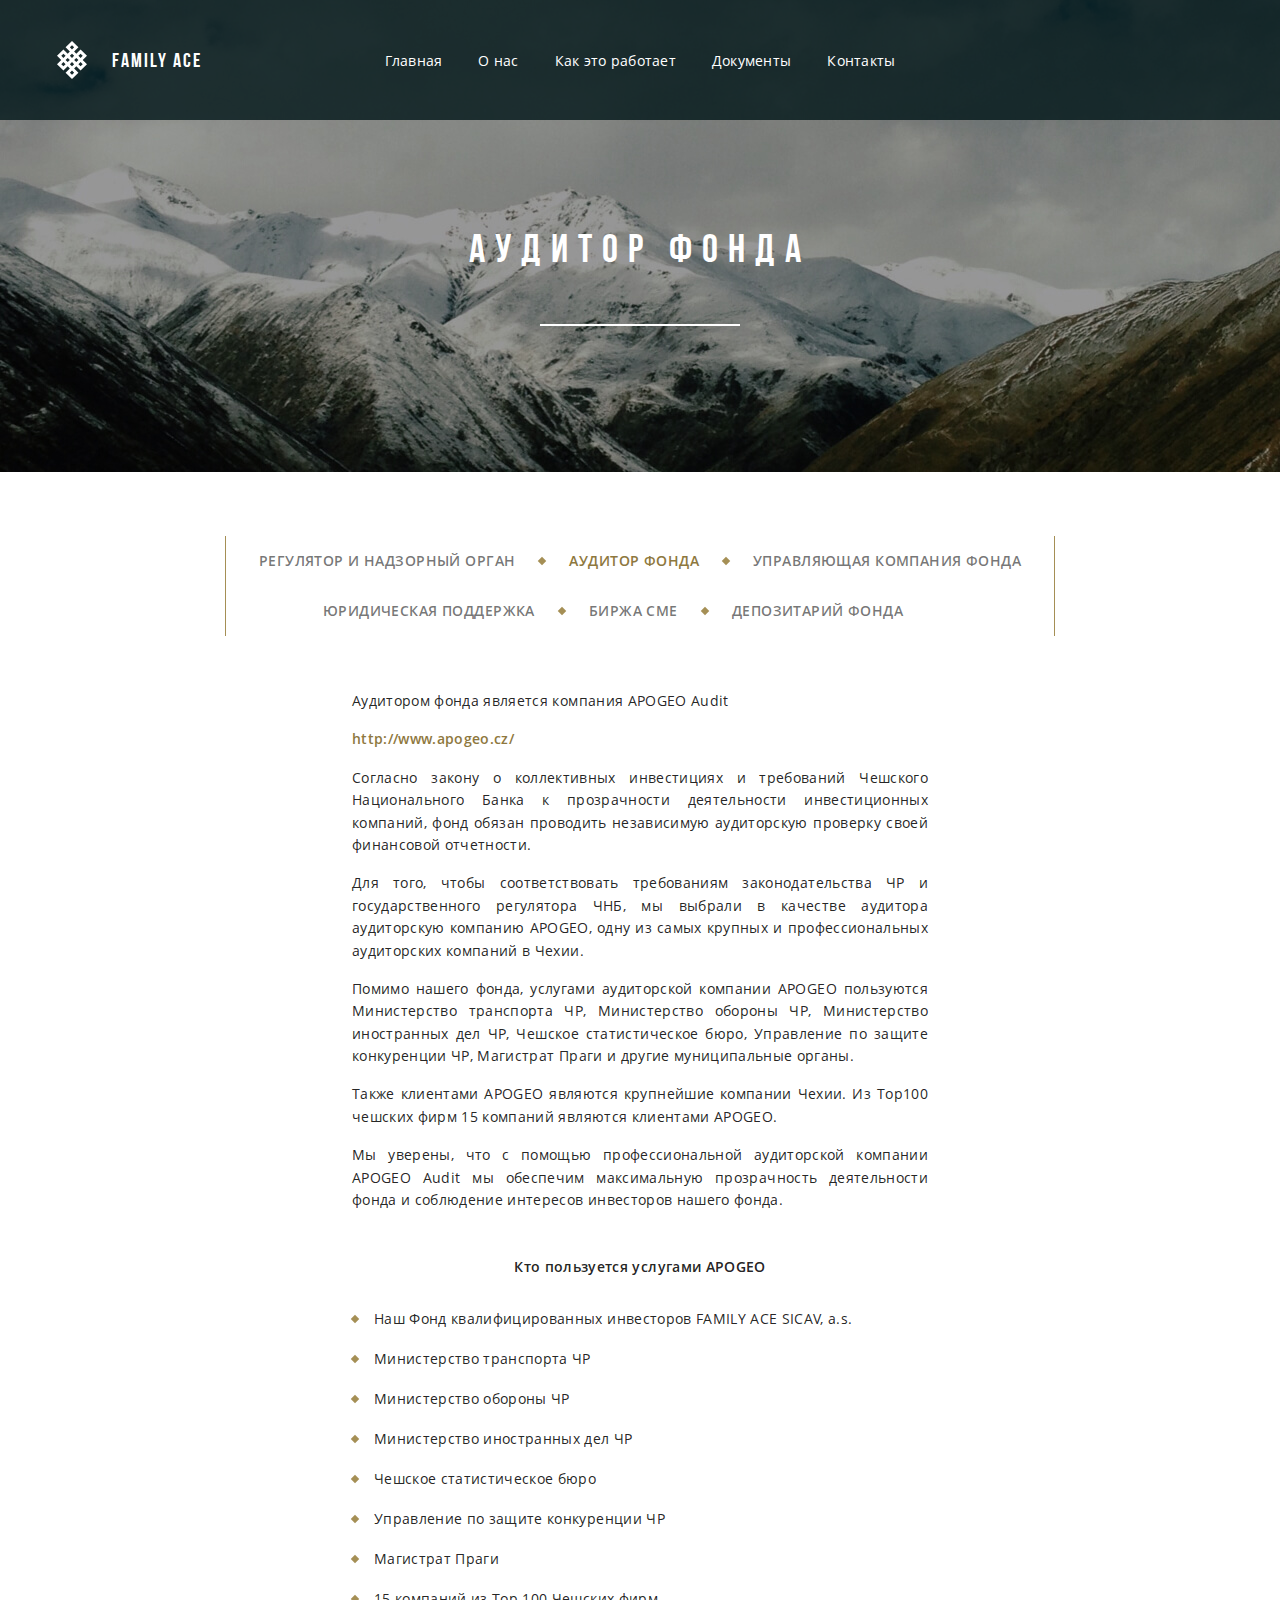
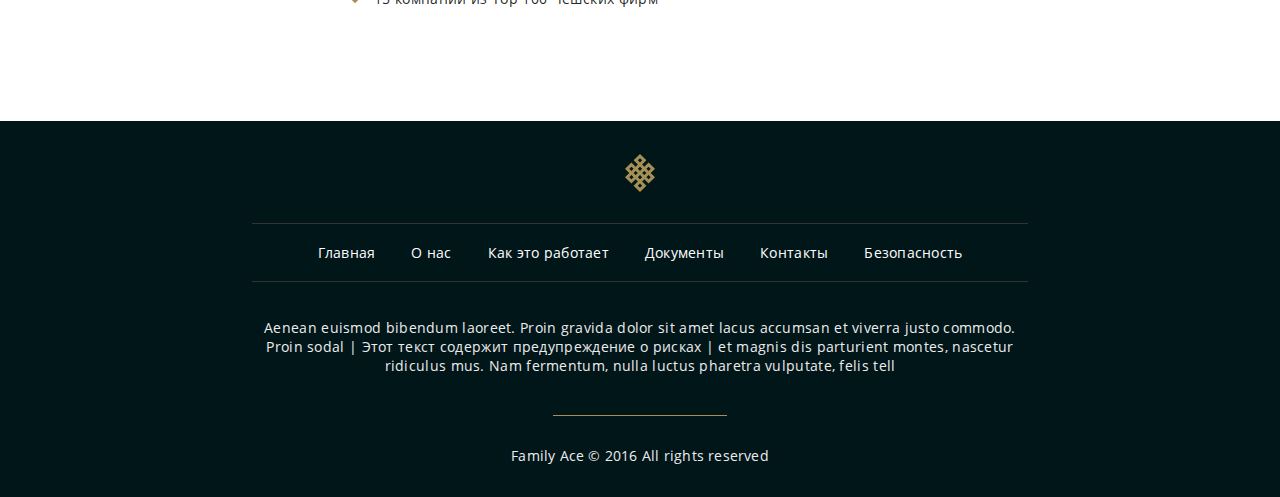
==== commit 5c67dfa1: "Update 2016-11-22T08:34:46.326Z" ====
--- a/audit.html
+++ b/audit.html
@@ -1 +1 @@
-<!DOCTYPE html><html lang="ru"></html><head><meta charset="UTF-8"/><link rel="stylesheet" href="css/style.css"/><meta content="width=device-width, initial-scale=1.0, maximum-scale=1.0, user-scalable=no" name="viewport"/><title>Family Ace</title></head><body><div class="topbar topbar--dark"><div class="row"><div class="columns small-12"><div class="topbar__content"><a href="/familyace" class="topbar-logo"><img src="img/svg/logo.svg" class="topbar-logo__icon"/><h2 class="topbar-logo__header">Family Ace</h2></a><nav class="topbar-nav"><a href="/familyace" class="topbar-nav__item">Главная</a><a href="who_we_are.html" class="topbar-nav__item">О нас</a><a href="what_we_do.html" class="topbar-nav__item">Как это работает</a><a href="documents.html" class="topbar-nav__item">Документы</a><a href="contacts.html" class="topbar-nav__item">Контакты</a></nav></div></div></div></div><main><section class="section section--organization"><div class="row"><div class="columns small-12"><h1 class="section__title section__title--white">Аудитор фонда</h1></div></div></section><section class="section section--white section--white-small"><div class="row align-center"><div class="columns small-12 medium-10 text-center"><nav class="submenu undefined"><div class="submenu__item"><a href="cnb.html" class="submenu__link undefined">Регулятор и надзорный орган</a></div><div class="submenu__item"><a href="audit.html" class="submenu__link is-active">Аудитор фонда</a></div><div class="submenu__item"><a href="avant.html" class="submenu__link undefined">Управляющая компания фонда</a></div><div class="submenu__item"><a href="legal.html" class="submenu__link undefined">Юридическая поддержка</a></div><div class="submenu__item"><a href="exchange.html" class="submenu__link undefined">Биржа СМЕ</a></div><div class="submenu__item"><a href="csob.html" class="submenu__link undefined">Депозитарий фонда</a></div></nav></div></div><div class="row align-center"><div class="columns small-12 medium-10 large-6"><div class="organization"><div class="organization__text"><p>Аудитором фонда является компания APOGEO Audit </p><p><a href="http://www.apogeo.cz/" target="_blank">http://www.apogeo.cz/</a></p><p>Согласно закону о коллективных инвестициях и требований Чешского Национального Банка к прозрачности деятельности инвестиционных компаний, фонд обязан проводить независимую аудиторскую проверку  своей финансовой отчетности. </p><p>Для того, чтобы соответствовать требованиям законодательства ЧР и государственного регулятора ЧНБ, мы выбрали в качестве аудитора  аудиторскую компанию APOGEO, одну из самых крупных и профессиональных аудиторских компаний в Чехии.</p><p>Помимо нашего фонда, услугами аудиторской компании APOGEO пользуются Министерство транспорта ЧР, Министерство обороны ЧР, Министерство иностранных дел ЧР, Чешское статистическое бюро, Управление по защите конкуренции ЧР, Магистрат Праги и другие муниципальные органы.</p><p>Также  клиентами APOGEO являются крупнейшие компании Чехии. Из Тор100 чешских фирм 15 компаний являются клиентами APOGEO.</p><p>Мы уверены, что  с помощью  профессиональной аудиторской  компании APOGEO Audit  мы  обеспечим максимальную прозрачность  деятельности фонда и  соблюдение интересов инвесторов нашего фонда.</p></div></div><h3 class="section__subheader">Кто пользуется услугами APOGEO</h3><ul class="list list--basic"><li>Наш Фонд квалифицированных инвесторов FAMILY ACE SICAV, a.s.</li><li>Министерство транспорта ЧР</li><li>Министерство обороны ЧР</li><li>Министерство иностранных дел ЧР</li><li>Чешское статистическое бюро</li><li>Управление по защите конкуренции  ЧР</li><li>Магистрат Праги</li><li>15 компаний из Тор 100 Чешских фирм</li></ul></div></div></section></main><div class="footer"><div class="row align-center"><div class="columns small-12 large-8"><div class="footer__content"><img src="img/svg/logo-bronze.svg" class="footer-logo"/><nav class="footer-nav"><a href="/familyace" class="footer-nav__item">Главная</a><a href="who_we_are.html" class="footer-nav__item">О нас</a><a href="what_we_do.html" class="footer-nav__item">Как это работает</a><a href="documents.html" class="footer-nav__item">Документы</a><a href="contacts.html" class="footer-nav__item">Контакты</a></nav><div class="footer__text">Aenean euismod bibendum laoreet. Proin gravida dolor sit amet lacus accumsan et viverra justo commodo. Proin sodal  |  Этот текст содержит предупреждение о рисках  |  et magnis dis parturient montes, nascetur ridiculus mus. Nam fermentum, nulla luctus pharetra vulputate, felis tell</div><div class="footer__copyright">Family Ace © 2016 All rights reserved</div></div></div></div></div></body>+<!DOCTYPE html><html lang="ru"></html><head><meta charset="UTF-8"/><link rel="stylesheet" href="css/style.css"/><meta content="width=device-width, initial-scale=1.0, maximum-scale=1.0, user-scalable=no" name="viewport"/><title>Family Ace</title></head><body><div class="topbar topbar--dark"><div class="row"><div class="columns small-12"><div class="topbar__content"><a href="/familyace" class="topbar-logo"><img src="img/svg/logo.svg" class="topbar-logo__icon"/><h2 class="topbar-logo__header">Family Ace</h2></a><nav class="topbar-nav"><a href="/familyace" class="topbar-nav__item">Главная</a><a href="who_we_are.html" class="topbar-nav__item">О нас</a><a href="what_we_do.html" class="topbar-nav__item">Как это работает</a><a href="documents.html" class="topbar-nav__item">Документы</a><a href="contacts.html" class="topbar-nav__item">Контакты</a></nav></div></div></div></div><main><section class="section section--organization"><div class="row"><div class="columns small-12"><h1 class="section__title section__title--white">Аудитор фонда</h1></div></div></section><section class="section section--white section--white-small"><div class="row align-center"><div class="columns small-12 medium-10 text-center"><nav class="submenu undefined"><div class="submenu__item"><a href="/familyace/cnb.html" class="submenu__link undefined">Регулятор и надзорный орган</a></div><div class="submenu__item"><a href="/familyace/audit.html" class="submenu__link is-active">Аудитор фонда</a></div><div class="submenu__item"><a href="/familyace/avant.html" class="submenu__link undefined">Управляющая компания фонда</a></div><div class="submenu__item"><a href="/familyace/legal.html" class="submenu__link undefined">Юридическая поддержка</a></div><div class="submenu__item"><a href="/familyace/exchange.html" class="submenu__link undefined">Биржа СМЕ</a></div><div class="submenu__item"><a href="/familyace/csob.html" class="submenu__link undefined">Депозитарий фонда</a></div></nav></div></div><div class="row align-center"><div class="columns small-12 medium-10 large-6"><div class="organization"><div class="organization__text"><p>Аудитором фонда является компания APOGEO Audit </p><p><a href="http://www.apogeo.cz/" target="_blank">http://www.apogeo.cz/</a></p><p>Согласно закону о коллективных инвестициях и требований Чешского Национального Банка к прозрачности деятельности инвестиционных компаний, фонд обязан проводить независимую аудиторскую проверку  своей финансовой отчетности. </p><p>Для того, чтобы соответствовать требованиям законодательства ЧР и государственного регулятора ЧНБ, мы выбрали в качестве аудитора  аудиторскую компанию APOGEO, одну из самых крупных и профессиональных аудиторских компаний в Чехии.</p><p>Помимо нашего фонда, услугами аудиторской компании APOGEO пользуются Министерство транспорта ЧР, Министерство обороны ЧР, Министерство иностранных дел ЧР, Чешское статистическое бюро, Управление по защите конкуренции ЧР, Магистрат Праги и другие муниципальные органы.</p><p>Также  клиентами APOGEO являются крупнейшие компании Чехии. Из Тор100 чешских фирм 15 компаний являются клиентами APOGEO.</p><p>Мы уверены, что  с помощью  профессиональной аудиторской  компании APOGEO Audit  мы  обеспечим максимальную прозрачность  деятельности фонда и  соблюдение интересов инвесторов нашего фонда.</p></div></div><h3 class="section__subheader">Кто пользуется услугами APOGEO</h3><ul class="list list--basic"><li>Наш Фонд квалифицированных инвесторов FAMILY ACE SICAV, a.s.</li><li>Министерство транспорта ЧР</li><li>Министерство обороны ЧР</li><li>Министерство иностранных дел ЧР</li><li>Чешское статистическое бюро</li><li>Управление по защите конкуренции  ЧР</li><li>Магистрат Праги</li><li>15 компаний из Тор 100 Чешских фирм</li></ul></div></div></section></main><div class="footer"><div class="row align-center"><div class="columns small-12 large-8"><div class="footer__content"><img src="img/svg/logo-bronze.svg" class="footer-logo"/><nav class="footer-nav"><a href="/familyace" class="footer-nav__item">Главная</a><a href="who_we_are.html" class="footer-nav__item">О нас</a><a href="what_we_do.html" class="footer-nav__item">Как это работает</a><a href="documents.html" class="footer-nav__item">Документы</a><a href="contacts.html" class="footer-nav__item">Контакты</a><a href="security.html" class="footer-nav__item">Безопасность</a></nav><div class="footer__text">Aenean euismod bibendum laoreet. Proin gravida dolor sit amet lacus accumsan et viverra justo commodo. Proin sodal  |  Этот текст содержит предупреждение о рисках  |  et magnis dis parturient montes, nascetur ridiculus mus. Nam fermentum, nulla luctus pharetra vulputate, felis tell</div><div class="footer__copyright">Family Ace © 2016 All rights reserved</div></div></div></div></div></body>--- a/css/style.css
+++ b/css/style.css
@@ -1,2 +1,2 @@
-button,img,legend{border:0}pre,textarea{overflow:auto}body,button,legend{padding:0}[data-whatinput=mouse] button,a:active,a:hover{outline:0}h1,h2,h3,h4,h5,h6,p{text-rendering:optimizeLegibility}.card,.footer__content,.section--main{-webkit-box-orient:vertical;-webkit-box-direction:normal}.list,.no-bullet,.steps{list-style:none}@font-face{font-family:OpenSansRegular;src:url(../fonts/OpenSansRegular/OpenSansRegular.eot);src:url(../fonts/OpenSansRegular/OpenSansRegular.eot?#iefix) format("embedded-opentype"),url(../fonts/OpenSansRegular/OpenSansRegular.woff) format("woff"),url(../fonts/OpenSansRegular/OpenSansRegular.ttf) format("truetype");font-style:normal;font-weight:400}@font-face{font-family:OpenSansSemiBold;src:url(../fonts/OpenSansSemiBold/OpenSansSemiBold.eot);src:url(../fonts/OpenSansSemiBold/OpenSansSemiBold.eot?#iefix) format("embedded-opentype"),url(../fonts/OpenSansSemiBold/OpenSansSemiBold.woff) format("woff"),url(../fonts/OpenSansSemiBold/OpenSansSemiBold.ttf) format("truetype");font-style:normal;font-weight:400}@font-face{font-family:BebasRegular;src:url(../fonts/BebasRegular/BebasRegular.eot);src:url(../fonts/BebasRegular/BebasRegular.eot?#iefix) format("embedded-opentype"),url(../fonts/BebasRegular/BebasRegular.woff) format("woff"),url(../fonts/BebasRegular/BebasRegular.ttf) format("truetype");font-style:normal;font-weight:400}@font-face{font-family:BebasBold;src:url(../fonts/BebasBold/BebasBold.eot);src:url(../fonts/BebasBold/BebasBold.eot?#iefix) format("embedded-opentype"),url(../fonts/BebasBold/BebasBold.woff) format("woff"),url(../fonts/BebasBold/BebasBold.ttf) format("truetype");font-style:normal;font-weight:400}/*! normalize.css v3.0.3 | MIT License | github.com/necolas/normalize.css */html{font-family:sans-serif;-ms-text-size-adjust:100%;-webkit-text-size-adjust:100%}article,aside,details,figcaption,figure,footer,header,hgroup,main,menu,nav,section,summary{display:block}audio,canvas,progress,video{display:inline-block;vertical-align:baseline}audio:not([controls]){display:none;height:0}[hidden],template{display:none}abbr[title]{border-bottom:1px dotted}b,optgroup,strong{font-weight:700}dfn{font-style:italic}mark{background:#ff0;color:#000}small{font-size:80%}sub,sup{font-size:75%;line-height:0;position:relative;vertical-align:baseline}sup{top:-.5em}.topbar,.topbar-hack{top:0;right:0;left:0}sub{bottom:-.25em}img{max-width:100%;height:auto;-ms-interpolation-mode:bicubic;display:inline-block;vertical-align:middle}svg:not(:root){overflow:hidden}figure{margin:1em 40px}code,kbd,pre,samp{font-family:monospace,monospace;font-size:1em}button,input,optgroup,select,textarea{color:inherit;font:inherit;margin:0}a,b,em,i,small,strong{line-height:inherit}dl,ol,p,ul{line-height:1.6}button,select{text-transform:none}button,html input[type=button],input[type=reset],input[type=submit]{-webkit-appearance:button;cursor:pointer}button[disabled],html input[disabled]{cursor:not-allowed}button::-moz-focus-inner,input::-moz-focus-inner{border:0;padding:0}input{line-height:normal}input[type=checkbox],input[type=radio]{box-sizing:border-box;padding:0}input[type=number]::-webkit-inner-spin-button,input[type=number]::-webkit-outer-spin-button{height:auto}input[type=search]{-webkit-appearance:textfield;box-sizing:content-box}.button,button{-webkit-appearance:none}input[type=search]::-webkit-search-cancel-button,input[type=search]::-webkit-search-decoration{-webkit-appearance:none}legend{}select,textarea{border-radius:0}textarea{height:auto;min-height:50px}table{border-collapse:collapse;border-spacing:0}.foundation-mq{font-family:"small=0em&medium=40em&large=64em&xlarge=75em&xxlarge=90em"}html{font-size:100%;box-sizing:border-box}*,::after,::before{box-sizing:inherit}body{margin:0;font-family:OpenSansRegular,"Helvetica Neue",Helvetica,Roboto,Arial,sans-serif;font-weight:400;line-height:1.5;color:rgba(0,0,0,.87);background:#fff;-webkit-font-smoothing:antialiased;-moz-osx-font-smoothing:grayscale}select{width:100%}#map_canvas embed,#map_canvas img,#map_canvas object,.map_canvas embed,.map_canvas img,.map_canvas object,.mqa-display embed,.mqa-display img,.mqa-display object{max-width:none!important}button{overflow:visible;-moz-appearance:none;background:0 0;border-radius:0;line-height:1}.is-visible{display:block!important}.is-hidden{display:none!important}.row{max-width:75rem;margin-left:auto;margin-right:auto;display:-webkit-box;display:-ms-flexbox;display:flex;-ms-flex-flow:row wrap;flex-flow:row wrap}.row .row{margin-left:-.75rem;margin-right:-.75rem}.row.expanded{max-width:none}.row.collapse>.column,.row.collapse>.columns{padding-left:0;padding-right:0}.row.collapse>.column>.row,.row.collapse>.columns>.row,.row.is-collapse-child{margin-left:0;margin-right:0}.column,.columns{-webkit-box-flex:1;-ms-flex:1 1 0px;flex:1 1 0px;padding-left:.75rem;padding-right:.75rem;min-width:initial}.column.row.row,.row.row.columns{float:none;display:block}.row .column.row.row,.row .row.row.columns{padding-left:0;padding-right:0;margin-left:0;margin-right:0}.small-1{-webkit-box-flex:0;-ms-flex:0 0 8.33333%;flex:0 0 8.33333%;max-width:8.33333%}.small-2,.small-3{-webkit-box-flex:0}.small-offset-0{margin-left:0}.small-2{-ms-flex:0 0 16.66667%;flex:0 0 16.66667%;max-width:16.66667%}.small-offset-1{margin-left:8.33333%}.small-3{-ms-flex:0 0 25%;flex:0 0 25%;max-width:25%}.small-4,.small-5{-webkit-box-flex:0}.small-offset-2{margin-left:16.66667%}.small-4{-ms-flex:0 0 33.33333%;flex:0 0 33.33333%;max-width:33.33333%}.small-offset-3{margin-left:25%}.small-5{-ms-flex:0 0 41.66667%;flex:0 0 41.66667%;max-width:41.66667%}.small-6,.small-7{-webkit-box-flex:0}.small-offset-4{margin-left:33.33333%}.small-6{-ms-flex:0 0 50%;flex:0 0 50%;max-width:50%}.small-offset-5{margin-left:41.66667%}.small-7{-ms-flex:0 0 58.33333%;flex:0 0 58.33333%;max-width:58.33333%}.small-8,.small-9{-webkit-box-flex:0}.small-offset-6{margin-left:50%}.small-8{-ms-flex:0 0 66.66667%;flex:0 0 66.66667%;max-width:66.66667%}.small-offset-7{margin-left:58.33333%}.small-9{-ms-flex:0 0 75%;flex:0 0 75%;max-width:75%}.small-offset-8{margin-left:66.66667%}.small-10{-webkit-box-flex:0;-ms-flex:0 0 83.33333%;flex:0 0 83.33333%;max-width:83.33333%}.small-offset-9{margin-left:75%}.small-11{-webkit-box-flex:0;-ms-flex:0 0 91.66667%;flex:0 0 91.66667%;max-width:91.66667%}.small-offset-10{margin-left:83.33333%}.small-12{-webkit-box-flex:0;-ms-flex:0 0 100%;flex:0 0 100%;max-width:100%}.small-offset-11{margin-left:91.66667%}.small-up-1{-ms-flex-wrap:wrap;flex-wrap:wrap}.small-up-1>.column,.small-up-1>.columns{-webkit-box-flex:0;-ms-flex:0 0 100%;flex:0 0 100%;max-width:100%}.small-up-2{-ms-flex-wrap:wrap;flex-wrap:wrap}.small-up-2>.column,.small-up-2>.columns{-webkit-box-flex:0;-ms-flex:0 0 50%;flex:0 0 50%;max-width:50%}.small-up-3{-ms-flex-wrap:wrap;flex-wrap:wrap}.small-up-3>.column,.small-up-3>.columns{-webkit-box-flex:0;-ms-flex:0 0 33.33333%;flex:0 0 33.33333%;max-width:33.33333%}.small-up-4{-ms-flex-wrap:wrap;flex-wrap:wrap}.small-up-4>.column,.small-up-4>.columns{-webkit-box-flex:0;-ms-flex:0 0 25%;flex:0 0 25%;max-width:25%}.small-up-5{-ms-flex-wrap:wrap;flex-wrap:wrap}.small-up-5>.column,.small-up-5>.columns{-webkit-box-flex:0;-ms-flex:0 0 20%;flex:0 0 20%;max-width:20%}.small-up-6{-ms-flex-wrap:wrap;flex-wrap:wrap}.small-up-6>.column,.small-up-6>.columns{-webkit-box-flex:0;-ms-flex:0 0 16.66667%;flex:0 0 16.66667%;max-width:16.66667%}.small-up-7{-ms-flex-wrap:wrap;flex-wrap:wrap}.small-up-7>.column,.small-up-7>.columns{-webkit-box-flex:0;-ms-flex:0 0 14.28571%;flex:0 0 14.28571%;max-width:14.28571%}.small-up-8{-ms-flex-wrap:wrap;flex-wrap:wrap}.small-up-8>.column,.small-up-8>.columns{-webkit-box-flex:0;-ms-flex:0 0 12.5%;flex:0 0 12.5%;max-width:12.5%}.small-collapse>.column,.small-collapse>.columns{padding-left:0;padding-right:0}.small-uncollapse>.column,.small-uncollapse>.columns{padding-left:.75rem;padding-right:.75rem}@media screen and (min-width:40em){.medium-1{-webkit-box-flex:0;-ms-flex:0 0 8.33333%;flex:0 0 8.33333%;max-width:8.33333%}.medium-offset-0{margin-left:0}.medium-2{-webkit-box-flex:0;-ms-flex:0 0 16.66667%;flex:0 0 16.66667%;max-width:16.66667%}.medium-offset-1{margin-left:8.33333%}.medium-3{-webkit-box-flex:0;-ms-flex:0 0 25%;flex:0 0 25%;max-width:25%}.medium-offset-2{margin-left:16.66667%}.medium-4{-webkit-box-flex:0;-ms-flex:0 0 33.33333%;flex:0 0 33.33333%;max-width:33.33333%}.medium-offset-3{margin-left:25%}.medium-5{-webkit-box-flex:0;-ms-flex:0 0 41.66667%;flex:0 0 41.66667%;max-width:41.66667%}.medium-offset-4{margin-left:33.33333%}.medium-6{-webkit-box-flex:0;-ms-flex:0 0 50%;flex:0 0 50%;max-width:50%}.medium-offset-5{margin-left:41.66667%}.medium-7{-webkit-box-flex:0;-ms-flex:0 0 58.33333%;flex:0 0 58.33333%;max-width:58.33333%}.medium-offset-6{margin-left:50%}.medium-8{-webkit-box-flex:0;-ms-flex:0 0 66.66667%;flex:0 0 66.66667%;max-width:66.66667%}.medium-offset-7{margin-left:58.33333%}.medium-9{-webkit-box-flex:0;-ms-flex:0 0 75%;flex:0 0 75%;max-width:75%}.medium-offset-8{margin-left:66.66667%}.medium-10{-webkit-box-flex:0;-ms-flex:0 0 83.33333%;flex:0 0 83.33333%;max-width:83.33333%}.medium-offset-9{margin-left:75%}.medium-11{-webkit-box-flex:0;-ms-flex:0 0 91.66667%;flex:0 0 91.66667%;max-width:91.66667%}.medium-offset-10{margin-left:83.33333%}.medium-12{-webkit-box-flex:0;-ms-flex:0 0 100%;flex:0 0 100%;max-width:100%}.medium-offset-11{margin-left:91.66667%}.medium-order-1{-webkit-box-ordinal-group:2;-ms-flex-order:1;order:1}.medium-order-2{-webkit-box-ordinal-group:3;-ms-flex-order:2;order:2}.medium-order-3{-webkit-box-ordinal-group:4;-ms-flex-order:3;order:3}.medium-order-4{-webkit-box-ordinal-group:5;-ms-flex-order:4;order:4}.medium-order-5{-webkit-box-ordinal-group:6;-ms-flex-order:5;order:5}.medium-order-6{-webkit-box-ordinal-group:7;-ms-flex-order:6;order:6}.medium-up-1{-ms-flex-wrap:wrap;flex-wrap:wrap}.medium-up-1>.column,.medium-up-1>.columns{-webkit-box-flex:0;-ms-flex:0 0 100%;flex:0 0 100%;max-width:100%}.medium-up-2{-ms-flex-wrap:wrap;flex-wrap:wrap}.medium-up-2>.column,.medium-up-2>.columns{-webkit-box-flex:0;-ms-flex:0 0 50%;flex:0 0 50%;max-width:50%}.medium-up-3{-ms-flex-wrap:wrap;flex-wrap:wrap}.medium-up-3>.column,.medium-up-3>.columns{-webkit-box-flex:0;-ms-flex:0 0 33.33333%;flex:0 0 33.33333%;max-width:33.33333%}.medium-up-4{-ms-flex-wrap:wrap;flex-wrap:wrap}.medium-up-4>.column,.medium-up-4>.columns{-webkit-box-flex:0;-ms-flex:0 0 25%;flex:0 0 25%;max-width:25%}.medium-up-5{-ms-flex-wrap:wrap;flex-wrap:wrap}.medium-up-5>.column,.medium-up-5>.columns{-webkit-box-flex:0;-ms-flex:0 0 20%;flex:0 0 20%;max-width:20%}.medium-up-6{-ms-flex-wrap:wrap;flex-wrap:wrap}.medium-up-6>.column,.medium-up-6>.columns{-webkit-box-flex:0;-ms-flex:0 0 16.66667%;flex:0 0 16.66667%;max-width:16.66667%}.medium-up-7{-ms-flex-wrap:wrap;flex-wrap:wrap}.medium-up-7>.column,.medium-up-7>.columns{-webkit-box-flex:0;-ms-flex:0 0 14.28571%;flex:0 0 14.28571%;max-width:14.28571%}.medium-up-8{-ms-flex-wrap:wrap;flex-wrap:wrap}.medium-up-8>.column,.medium-up-8>.columns{-webkit-box-flex:0;-ms-flex:0 0 12.5%;flex:0 0 12.5%;max-width:12.5%}}@media screen and (min-width:40em) and (min-width:40em){.medium-expand{-webkit-box-flex:1;-ms-flex:1 1 0px;flex:1 1 0px}}.row.medium-unstack>.column,.row.medium-unstack>.columns{-webkit-box-flex:0;-ms-flex:0 0 100%;flex:0 0 100%}@media screen and (min-width:40em){.row.medium-unstack>.column,.row.medium-unstack>.columns{-webkit-box-flex:1;-ms-flex:1 1 0px;flex:1 1 0px}.medium-collapse>.column,.medium-collapse>.columns{padding-left:0;padding-right:0}.medium-uncollapse>.column,.medium-uncollapse>.columns{padding-left:.75rem;padding-right:.75rem}}@media screen and (min-width:64em){.large-1{-webkit-box-flex:0;-ms-flex:0 0 8.33333%;flex:0 0 8.33333%;max-width:8.33333%}.large-2,.large-3{-webkit-box-flex:0}.large-offset-0{margin-left:0}.large-2{-ms-flex:0 0 16.66667%;flex:0 0 16.66667%;max-width:16.66667%}.large-offset-1{margin-left:8.33333%}.large-3{-ms-flex:0 0 25%;flex:0 0 25%;max-width:25%}.large-4,.large-5{-webkit-box-flex:0}.large-offset-2{margin-left:16.66667%}.large-4{-ms-flex:0 0 33.33333%;flex:0 0 33.33333%;max-width:33.33333%}.large-offset-3{margin-left:25%}.large-5{-ms-flex:0 0 41.66667%;flex:0 0 41.66667%;max-width:41.66667%}.large-6,.large-7{-webkit-box-flex:0}.large-offset-4{margin-left:33.33333%}.large-6{-ms-flex:0 0 50%;flex:0 0 50%;max-width:50%}.large-offset-5{margin-left:41.66667%}.large-7{-ms-flex:0 0 58.33333%;flex:0 0 58.33333%;max-width:58.33333%}.large-8,.large-9{-webkit-box-flex:0}.large-offset-6{margin-left:50%}.large-8{-ms-flex:0 0 66.66667%;flex:0 0 66.66667%;max-width:66.66667%}.large-offset-7{margin-left:58.33333%}.large-9{-ms-flex:0 0 75%;flex:0 0 75%;max-width:75%}.large-offset-8{margin-left:66.66667%}.large-10{-webkit-box-flex:0;-ms-flex:0 0 83.33333%;flex:0 0 83.33333%;max-width:83.33333%}.large-offset-9{margin-left:75%}.large-11{-webkit-box-flex:0;-ms-flex:0 0 91.66667%;flex:0 0 91.66667%;max-width:91.66667%}.large-offset-10{margin-left:83.33333%}.large-12{-webkit-box-flex:0;-ms-flex:0 0 100%;flex:0 0 100%;max-width:100%}.large-offset-11{margin-left:91.66667%}.large-order-1{-webkit-box-ordinal-group:2;-ms-flex-order:1;order:1}.large-order-2{-webkit-box-ordinal-group:3;-ms-flex-order:2;order:2}.large-order-3{-webkit-box-ordinal-group:4;-ms-flex-order:3;order:3}.large-order-4{-webkit-box-ordinal-group:5;-ms-flex-order:4;order:4}.large-order-5{-webkit-box-ordinal-group:6;-ms-flex-order:5;order:5}.large-order-6{-webkit-box-ordinal-group:7;-ms-flex-order:6;order:6}.large-up-1{-ms-flex-wrap:wrap;flex-wrap:wrap}.large-up-1>.column,.large-up-1>.columns{-webkit-box-flex:0;-ms-flex:0 0 100%;flex:0 0 100%;max-width:100%}.large-up-2{-ms-flex-wrap:wrap;flex-wrap:wrap}.large-up-2>.column,.large-up-2>.columns{-webkit-box-flex:0;-ms-flex:0 0 50%;flex:0 0 50%;max-width:50%}.large-up-3{-ms-flex-wrap:wrap;flex-wrap:wrap}.large-up-3>.column,.large-up-3>.columns{-webkit-box-flex:0;-ms-flex:0 0 33.33333%;flex:0 0 33.33333%;max-width:33.33333%}.large-up-4{-ms-flex-wrap:wrap;flex-wrap:wrap}.large-up-4>.column,.large-up-4>.columns{-webkit-box-flex:0;-ms-flex:0 0 25%;flex:0 0 25%;max-width:25%}.large-up-5{-ms-flex-wrap:wrap;flex-wrap:wrap}.large-up-5>.column,.large-up-5>.columns{-webkit-box-flex:0;-ms-flex:0 0 20%;flex:0 0 20%;max-width:20%}.large-up-6{-ms-flex-wrap:wrap;flex-wrap:wrap}.large-up-6>.column,.large-up-6>.columns{-webkit-box-flex:0;-ms-flex:0 0 16.66667%;flex:0 0 16.66667%;max-width:16.66667%}.large-up-7{-ms-flex-wrap:wrap;flex-wrap:wrap}.large-up-7>.column,.large-up-7>.columns{-webkit-box-flex:0;-ms-flex:0 0 14.28571%;flex:0 0 14.28571%;max-width:14.28571%}.large-up-8{-ms-flex-wrap:wrap;flex-wrap:wrap}.large-up-8>.column,.large-up-8>.columns{-webkit-box-flex:0;-ms-flex:0 0 12.5%;flex:0 0 12.5%;max-width:12.5%}}@media screen and (min-width:64em) and (min-width:64em){.large-expand{-webkit-box-flex:1;-ms-flex:1 1 0px;flex:1 1 0px}}.row.large-unstack>.column,.row.large-unstack>.columns{-webkit-box-flex:0;-ms-flex:0 0 100%;flex:0 0 100%}@media screen and (min-width:64em){.row.large-unstack>.column,.row.large-unstack>.columns{-webkit-box-flex:1;-ms-flex:1 1 0px;flex:1 1 0px}.large-collapse>.column,.large-collapse>.columns{padding-left:0;padding-right:0}.large-uncollapse>.column,.large-uncollapse>.columns{padding-left:.75rem;padding-right:.75rem}}.shrink{-webkit-box-flex:0;-ms-flex:0 0 auto;flex:0 0 auto;max-width:100%}.align-top.columns,.column.align-top{-ms-flex-item-align:start;align-self:flex-start}.align-bottom.columns,.column.align-bottom{-ms-flex-item-align:end;align-self:flex-end}.align-middle.columns,.column.align-middle{-ms-flex-item-align:center;align-self:center}.align-stretch.columns,.column.align-stretch{-ms-flex-item-align:stretch;align-self:stretch}blockquote,dd,div,dl,dt,form,h1,h2,h3,h4,h5,h6,li,ol,p,pre,td,th,ul{margin:0;padding:0}ol,ul{margin-left:1.25rem}dl,ol,p,ul{margin-bottom:1rem}p{font-size:inherit}em,i{font-style:italic}h1,h2,h3,h4,h5,h6{font-family:BebasBold,OpenSansRegular,"Helvetica Neue",Helvetica,Roboto,Arial,sans-serif;font-weight:400;font-style:normal;color:inherit;margin-top:0;margin-bottom:0;line-height:1.4}code,kbd{background-color:#e6e6e6;color:rgba(0,0,0,.87);font-family:Consolas,"Liberation Mono",Courier,monospace}h1 small,h2 small,h3 small,h4 small,h5 small,h6 small{color:#cacaca;line-height:0}h1{font-size:1.5rem}h2{font-size:1.25rem}h3{font-size:1.1875rem}h4{font-size:1.125rem}h5{font-size:1.0625rem}h6{font-size:1rem}@media screen and (min-width:40em){h1{font-size:3rem}h2{font-size:2.5rem}h3{font-size:1.9375rem}h4{font-size:1.5625rem}h5{font-size:1.25rem}h6{font-size:1rem}}a{background-color:transparent;color:#A58F55;text-decoration:none;cursor:pointer}a:focus,a:hover{color:#8e7b49}a img{border:0}hr{box-sizing:content-box;max-width:75rem;height:0;border-right:0;border-top:0;border-bottom:1px solid #cacaca;border-left:0;margin:1.25rem auto;clear:both}dl,ol,ul{list-style-position:outside}li{font-size:inherit}ul{list-style-type:disc}ol ol,ol ul,ul ol,ul ul{margin-left:1.25rem;margin-bottom:0}dl dt{margin-bottom:.3rem;font-weight:700}.subheader,code{font-weight:400}blockquote{margin:0 0 1rem;padding:.5625rem 1.25rem 0 1.1875rem;border-left:1px solid #cacaca}blockquote,blockquote p{line-height:1.6;color:#8a8a8a}cite{display:block;font-size:.8125rem;color:#8a8a8a}cite:before{content:'\2014 \0020'}abbr{color:rgba(0,0,0,.87);cursor:help;border-bottom:1px dotted rgba(0,0,0,.87)}code{border:1px solid #cacaca;padding:.125rem .3125rem .0625rem}kbd{padding:.125rem .25rem 0;margin:0}.section__title--secondary,.table-flex--1-1 .table-flex__cell:last-child,.table-flex__row--header{font-family:OpenSansSemiBold,Helvetica,Roboto,Arial,sans-serif}.subheader{margin-top:.2rem;margin-bottom:.5rem;line-height:1.4;color:#8a8a8a}.lead{font-size:125%;line-height:1.6}.stat{font-size:2.5rem;line-height:1}p+.stat{margin-top:-1rem}.no-bullet{margin-left:0}.text-left{text-align:left}.text-right{text-align:right}.text-center{text-align:center}.text-justify{text-align:justify}@media screen and (min-width:40em){.medium-text-left{text-align:left}.medium-text-right{text-align:right}.medium-text-center{text-align:center}.medium-text-justify{text-align:justify}}.show-for-print{display:none!important}@media print{blockquote,img,pre,tr{page-break-inside:avoid}*{background:0 0!important;color:#000!important;box-shadow:none!important;text-shadow:none!important}.show-for-print{display:block!important}.hide-for-print{display:none!important}table.show-for-print{display:table!important}thead.show-for-print{display:table-header-group!important}tbody.show-for-print{display:table-row-group!important}tr.show-for-print{display:table-row!important}td.show-for-print,th.show-for-print{display:table-cell!important}a,a:visited{text-decoration:underline}a[href]:after{content:" (" attr(href) ")"}.ir a:after,a[href^='javascript:']:after,a[href^='#']:after{content:''}abbr[title]:after{content:" (" attr(title) ")"}blockquote,pre{border:1px solid #8a8a8a}thead{display:table-header-group}img{max-width:100%!important}@page{margin:.5cm}h2,h3,p{orphans:3;widows:3}h2,h3{page-break-after:avoid}}.section--forest,.section--main{background-repeat:no-repeat;background-position:center top}.footer__text:after,.section__title:after{content:''}.hide{display:none!important}.invisible{visibility:hidden}@media screen and (max-width:0em),screen and (min-width:40em){.show-for-small-only{display:none!important}}@media screen and (min-width:40em){.hide-for-medium{display:none!important}}@media screen and (max-width:39.9375em){.hide-for-small-only,.show-for-medium{display:none!important}}@media screen and (min-width:40em) and (max-width:63.9375em){.hide-for-medium-only{display:none!important}}@media screen and (max-width:39.9375em),screen and (min-width:64em){.show-for-medium-only{display:none!important}}@media screen and (min-width:64em){.large-text-left{text-align:left}.large-text-right{text-align:right}.large-text-center{text-align:center}.large-text-justify{text-align:justify}.hide-for-large{display:none!important}}@media screen and (max-width:63.9375em){.show-for-large{display:none!important}}@media screen and (min-width:64em) and (max-width:74.9375em){.hide-for-large-only{display:none!important}}@media screen and (max-width:63.9375em),screen and (min-width:75em){.show-for-large-only{display:none!important}}.show-for-sr,.show-on-focus{position:absolute!important;width:1px;height:1px;overflow:hidden;clip:rect(0,0,0,0)}.show-on-focus:active,.show-on-focus:focus{position:static!important;height:auto;width:auto;overflow:visible;clip:auto}.hide-for-portrait,.show-for-landscape{display:block!important}@media screen and (orientation:landscape){.hide-for-portrait,.show-for-landscape{display:block!important}.hide-for-landscape,.show-for-portrait{display:none!important}}.hide-for-landscape,.show-for-portrait{display:none!important}@media screen and (orientation:portrait){.hide-for-portrait,.show-for-landscape{display:none!important}.hide-for-landscape,.show-for-portrait{display:block!important}}.align-right{-webkit-box-pack:end;-ms-flex-pack:end;justify-content:flex-end}.align-center{-webkit-box-pack:center;-ms-flex-pack:center;justify-content:center}.align-justify{-webkit-box-pack:justify;-ms-flex-pack:justify;justify-content:space-between}.align-spaced{-ms-flex-pack:distribute;justify-content:space-around}.align-top{-webkit-box-align:start;-ms-flex-align:start;align-items:flex-start}.align-self-top{-ms-flex-item-align:start;align-self:flex-start}.align-bottom{-webkit-box-align:end;-ms-flex-align:end;align-items:flex-end}.align-self-bottom{-ms-flex-item-align:end;align-self:flex-end}.align-middle{-webkit-box-align:center;-ms-flex-align:center;align-items:center}.align-self-middle{-ms-flex-item-align:center;align-self:center}.align-stretch{-webkit-box-align:stretch;-ms-flex-align:stretch;align-items:stretch}.align-self-stretch{-ms-flex-item-align:stretch;align-self:stretch}.small-order-1{-webkit-box-ordinal-group:2;-ms-flex-order:1;order:1}.small-order-2{-webkit-box-ordinal-group:3;-ms-flex-order:2;order:2}.small-order-3{-webkit-box-ordinal-group:4;-ms-flex-order:3;order:3}.small-order-4{-webkit-box-ordinal-group:5;-ms-flex-order:4;order:4}.small-order-5{-webkit-box-ordinal-group:6;-ms-flex-order:5;order:5}.small-order-6{-webkit-box-ordinal-group:7;-ms-flex-order:6;order:6}@media screen and (min-width:40em){.medium-order-1{-webkit-box-ordinal-group:2;-ms-flex-order:1;order:1}.medium-order-2{-webkit-box-ordinal-group:3;-ms-flex-order:2;order:2}.medium-order-3{-webkit-box-ordinal-group:4;-ms-flex-order:3;order:3}.medium-order-4{-webkit-box-ordinal-group:5;-ms-flex-order:4;order:4}.medium-order-5{-webkit-box-ordinal-group:6;-ms-flex-order:5;order:5}.medium-order-6{-webkit-box-ordinal-group:7;-ms-flex-order:6;order:6}}@media screen and (min-width:64em){.large-order-1{-webkit-box-ordinal-group:2;-ms-flex-order:1;order:1}.large-order-2{-webkit-box-ordinal-group:3;-ms-flex-order:2;order:2}.large-order-3{-webkit-box-ordinal-group:4;-ms-flex-order:3;order:3}.large-order-4{-webkit-box-ordinal-group:5;-ms-flex-order:4;order:4}.large-order-5{-webkit-box-ordinal-group:6;-ms-flex-order:5;order:5}.large-order-6{-webkit-box-ordinal-group:7;-ms-flex-order:6;order:6}}.topbar{z-index:1;height:64px;position:absolute;padding-top:12px;padding-bottom:12px}.topbar--dark{background-color:rgba(1,22,25,.8)}.topbar__content{display:-webkit-box;display:-ms-flexbox;display:flex;position:relative;-webkit-box-pack:center;-ms-flex-pack:center;justify-content:center}@media screen and (min-width:64em){.topbar-logo{position:absolute;left:0}}@media screen and (min-width:40em){.topbar{height:120px;padding-top:40px;padding-bottom:40px}.topbar-logo{display:-webkit-box;display:-ms-flexbox;display:flex;-webkit-box-align:center;-ms-flex-align:center;align-items:center}.topbar-logo__icon{margin-right:20px}}.topbar-logo__header{display:none}@media screen and (min-width:40em){.topbar-logo__header{display:block;font-size:20px;color:#FFF;letter-spacing:2px;margin-bottom:-4px}}.footer-nav__item,.topbar-nav__item{font-size:14px;color:#fff;letter-spacing:.26px}.topbar-nav{display:none}@media screen and (min-width:40em){.topbar-nav{display:-webkit-box;display:-ms-flexbox;display:flex}}.footer-nav,.footer__content{display:-webkit-box;display:-ms-flexbox}.topbar-nav__item{padding:10px 18px}.footer{background-color:#011619;padding-top:32px;padding-bottom:32px}.footer-logo{margin-bottom:30px}.footer-nav{display:flex;-webkit-box-pack:center;-ms-flex-pack:center;justify-content:center;width:100%;margin-bottom:36px;border-top:1px solid #333;border-bottom:1px solid #333;padding-top:8px;padding-bottom:8px}.custom-table tr,.custom__title,.table tr{border-top:1px solid #979797}.custom-table tr,.custom__text:last-child,.table tr{border-bottom:1px solid #979797}@media screen and (max-width:39.9375em){.footer-nav{-webkit-box-orient:vertical;-webkit-box-direction:normal;-ms-flex-direction:column;flex-direction:column;-webkit-box-align:center;-ms-flex-align:center;align-items:center}}.footer-nav__item{padding:10px 18px}.footer__copyright,.footer__text{font-size:14px;color:#ECECEC;line-height:1.357}.footer__text{letter-spacing:.3px;text-align:center}.footer__text:after{display:block;width:174px;height:1px;background-color:#A58F55;margin:40px auto 30px}.custom-table ul,.custom__text ul,.table ul{margin-bottom:0}.footer__copyright{letter-spacing:.21px}.footer__content{display:flex;-webkit-box-align:center;-ms-flex-align:center;align-items:center;-ms-flex-direction:column;flex-direction:column}.section--main,.table-flex__row{display:-webkit-box;display:-ms-flexbox}.custom-table,.table{width:100%;font-size:16px}.table-flex--1-1 .table-flex__cell,.table-flex--4-1-1 .table-flex__cell:nth-child(1){width:50%}.custom-table td,.table td{vertical-align:top;padding-top:20px;padding-bottom:20px}.custom-table td:first-child,.table td:first-child{padding-right:32px;color:#A58F55}.custom-table td:last-child,.table td:last-child{color:#fff}.custom__title{font-size:12px;padding-top:12px;color:#A58F55}.custom__text{font-size:16px;color:#fff;padding-bottom:12px}.table-flex{margin-bottom:54px;font-size:12px;color:rgba(0,0,0,.87);letter-spacing:.2px;line-height:1.417}.table-flex--1-1 .table-flex__cell:last-child{color:#8E783E;text-align:right}.table-flex--4-1-1 .table-flex__cell:nth-child(2),.table-flex--4-1-1 .table-flex__cell:nth-child(3){color:#8E783E;width:25%;text-align:right}.table-flex__row{display:flex;-webkit-box-align:center;-ms-flex-align:center;align-items:center;padding-top:22px;padding-bottom:22px;border-bottom:1px solid rgba(0,0,0,.12)}.table-flex__row:first-child{border-top:1px solid rgba(0,0,0,.12)}.section--main{position:relative;background-image:url(../img/bg-rock.jpg);background-size:cover;height:100vh;display:flex;-ms-flex-direction:column;flex-direction:column;-webkit-box-pack:center;-ms-flex-pack:center;justify-content:center;-webkit-box-align:center;-ms-flex-align:center;align-items:center}.section--secondary,.section--what-we-do{display:-webkit-box;display:-ms-flexbox;-webkit-box-align:center;height:472px}.section--white{padding-top:64px;padding-bottom:50px}@media screen and (min-width:40em){.table-flex{font-size:14px;letter-spacing:.34px;line-height:1.357}.table-flex--4-1-1 .table-flex__cell:nth-child(1){width:66.666666%}.table-flex--4-1-1 .table-flex__cell:nth-child(2),.table-flex--4-1-1 .table-flex__cell:nth-child(3){width:16.666666%}.section--main{min-height:760px}.section--white{padding-top:140px;padding-bottom:140px}}.section--forest{padding-top:64px;padding-bottom:64px;background-image:url(../img/bg-forest.jpg);background-size:cover}.section--map,.section--secondary,.section--what-we-do{background-position:center;background-repeat:no-repeat}@media screen and (min-width:40em){.section--forest{padding-top:116px;padding-bottom:116px}}.section--dark{padding-top:50px;padding-bottom:50px;background-color:#011619}@media screen and (min-width:40em){.section--dark{padding-top:130px;padding-bottom:80px}}.section--map{background-image:url(../img/map.jpg);background-size:cover;min-height:100vh;padding-top:200px}.section--secondary{padding-top:64px;display:flex;-ms-flex-align:center;align-items:center;background-image:url(../img/bg-rock-dark.jpg)}@media screen and (min-width:40em){.section--secondary{padding-top:120px}}.section--what-we-do{padding-top:64px;display:flex;-ms-flex-align:center;align-items:center;background-image:url(../img/bg-what-we-do.jpg)}@media screen and (max-width:39.9375em){.section--what-we-do{background-position:65% 50%}}@media screen and (min-width:40em){.section--what-we-do{padding-top:120px}}.section--white-small{padding-top:64px;padding-bottom:94px}.section--organization{height:472px;padding-top:64px;display:-webkit-box;display:-ms-flexbox;display:flex;-webkit-box-align:center;-ms-flex-align:center;align-items:center;background-image:url(../img/bg-organization.jpg);background-repeat:no-repeat;background-position:center}.section__title{font-size:24px;color:#A58F55;letter-spacing:6px;text-transform:uppercase;text-align:center}.section__title:after{display:block;width:120px;height:2px;background-color:currentColor;margin:20px auto}@media screen and (min-width:40em){.section--organization{padding-top:120px}.section__title{font-size:40px;letter-spacing:10px}.section__title:after{width:200px;margin:44px auto 42px}}.section__title--main{font-family:BebasRegular,Helvetica,Roboto,Arial,sans-serif;font-size:60px;color:#fff;letter-spacing:6px}.section__title--main:after{margin:0 auto 45px}@media screen and (min-width:40em){.section__title--main{font-size:120px;letter-spacing:12px}.section__title--main:after{margin:0 auto 45px}}.section__title--on-dark{color:#979797}.section__title--dark{color:#011619}.section__title--secondary{font-size:20px;color:#fff;letter-spacing:.3px;text-transform:none;line-height:1.375}.button,.list-item__icon:after,.submenu__link{font-family:OpenSansSemiBold,Helvetica,Roboto,Arial,sans-serif;text-transform:uppercase}.section__title--secondary:after{content:none}@media screen and (min-width:40em){.section__title--secondary{font-size:24px}}.section__title--white{color:#fff}.section__subheader{font-family:OpenSansSemiBold,Helvetica,Roboto,Arial,sans-serif;font-size:12px;color:rgba(0,0,0,.87);letter-spacing:.34px;margin-bottom:16px;text-align:center}@media screen and (min-width:40em){.section__subheader{font-size:14px;margin-bottom:30px}}.section__text{font-size:12px;color:#333;line-height:1.35;text-align:justify;letter-spacing:-.6px}@media screen and (min-width:40em){.section__text{font-size:20px;letter-spacing:-.6px}}.section__text--main{font-size:12px;color:#fff;letter-spacing:.4px;text-align:center;line-height:1.375}@media screen and (min-width:40em){.section__text--main{font-size:24px;letter-spacing:.8px}}.section__text--forest{text-align:center;color:#ECECEC;letter-spacing:.1px;margin-bottom:42px}.section__text--small{font-size:12px;color:#fff;letter-spacing:.2px;margin-bottom:50px}@media screen and (max-width:39.9375em){.section__text--small{text-align:left}.section__text--small p{margin-bottom:8px}}.button,.card{text-align:center}@media screen and (min-width:40em){.section__text--small{font-size:16px;letter-spacing:.2px;margin-bottom:140px}}.section__action{display:-webkit-box;display:-ms-flexbox;display:flex;-webkit-box-pack:center;-ms-flex-pack:center;justify-content:center;margin-top:56px}.button{display:inline-block;border:2px solid #A58F55;padding:12px 60px;font-size:14px;letter-spacing:.66px;color:#A58F55;-webkit-transition:all .3s;transition:all .3s;line-height:1;cursor:pointer}.button:focus,.button:hover{background-color:#A58F55;color:#fff}@media screen and (min-width:40em){.button{padding:16px 94px;font-size:20px}}.button--white{color:#fff;border-color:#fff}.list--documents>li:first-child,.steps__item:first-child{border-top:1px solid rgba(0,0,0,.12)}.button--white:focus,.button--white:hover{background-color:#fff;color:#A58F55}.card,.topbar-hack{background-color:rgba(1,22,25,.8)}.card{-ms-flex-direction:column;flex-direction:column;color:#A58F55;display:block}@media screen and (max-width:39.9375em){.card{margin-bottom:32px}}.card__header{padding:16px;border-bottom:1px solid #A58F55}.list--documents>li,.steps__item{border-bottom:1px solid rgba(0,0,0,.12)}.card__body{padding:28px 16px 32px;font-size:16px;letter-spacing:.3px}@media screen and (min-width:64em){.card__body{font-size:20px}}.topbar-hack{height:120px;position:absolute}.list{margin-left:0;margin-bottom:0}.list--documents{color:#A58F55;margin-bottom:42px}.list--basic li,.list-item{display:-webkit-box;display:-ms-flexbox;color:rgba(0,0,0,.87)}.list--documents+.section__title{margin-top:44px}.list--basic li{display:flex;-webkit-box-align:center;-ms-flex-align:center;align-items:center;font-size:12px;letter-spacing:.29px;line-height:1.333;margin-bottom:16px}.list--basic li:before,.list-item__text:before{-ms-flex-negative:0;content:'';width:6px;height:6px;background-color:#A58F55}.list--basic li:before{flex-shrink:0;margin-right:12px;-webkit-transform:rotate(45deg);transform:rotate(45deg)}@media screen and (min-width:40em){.list--documents+.section__title{margin-top:88px}.list--basic li{font-size:14px;letter-spacing:.34px;line-height:1.714}.list--basic li:before{margin-right:16px}}.list-item{display:flex;-webkit-box-pack:justify;-ms-flex-pack:justify;justify-content:space-between;-webkit-box-align:center;-ms-flex-align:center;align-items:center;padding-top:6px;padding-bottom:6px;font-size:12px;letter-spacing:.34px}@media screen and (min-width:40em){.list-item{font-size:14px;padding-top:14px;padding-bottom:14px}}.list-item__text{display:-webkit-box;display:-ms-flexbox;display:flex;-webkit-box-align:center;-ms-flex-align:center;align-items:center;padding-left:8px;padding-right:16px}.list-item__text:before{flex-shrink:0;display:inline-block;margin-right:16px;vertical-align:middle;-webkit-transform:rotate(45deg);transform:rotate(45deg)}.list-item__icon{position:relative;-ms-flex-negative:0;flex-shrink:0}.list-item__icon:after{content:attr(data-type);position:absolute;top:11px;left:-3px;display:block;width:28px;height:16px;border-radius:2px;background-color:#A58F55;font-size:10px;color:#fff;letter-spacing:.27px;text-align:center;line-height:16px}@media screen and (min-width:40em){.list-item__icon:after{font-size:11px;top:16px;width:34px}.steps__item{display:-webkit-box;display:-ms-flexbox;display:flex;-webkit-box-align:center;-ms-flex-align:center;align-items:center}}.steps{margin:0}@media screen and (min-width:40em) and (max-width:63.9375em){.steps{padding-left:24px;padding-right:24px}}.steps__item{padding-top:18px;padding-bottom:18px}.steps__title{font-family:OpenSansSemiBold,Helvetica,Roboto,Arial,sans-serif;font-size:12px;color:#8E783E;letter-spacing:.29px;line-height:1.417}@media screen and (max-width:39.9375em){.list-item__icon img{width:30px;height:36px}.steps__title{margin-bottom:12px}}@media screen and (min-width:40em){.steps__title{display:-webkit-box;display:-ms-flexbox;display:flex;-webkit-box-align:center;-ms-flex-align:center;align-items:center;width:50%;font-size:14px;letter-spacing:.34px;padding-left:8px;padding-right:15px;line-height:1.357}.steps__title:before{-ms-flex-negative:0;flex-shrink:0;content:'';display:inline-block;width:6px;height:6px;margin-right:16px;vertical-align:middle;background-color:#A58F55;-webkit-transform:rotate(45deg);transform:rotate(45deg)}}@media screen and (min-width:64em){.steps__title{width:40%;padding-right:35px}}.steps__text{font-size:12px;color:rgba(0,0,0,.87);letter-spacing:.29px;line-height:1.417}@media screen and (min-width:40em){.steps__text{width:50%;font-size:14px;letter-spacing:.34px;padding-left:15px;line-height:1.357}}@media screen and (min-width:64em){.steps__text{width:60%;padding-left:35px}}.organization{margin-bottom:24px}.organization__text{font-size:12px;letter-spacing:.1px;line-height:1.75;color:rgba(0,0,0,.87);text-align:justify}@media screen and (min-width:40em){.organization{margin-bottom:46px}.organization__text{font-size:14px;letter-spacing:.34px;line-height:1.5}}.organization__text a{font-family:OpenSansSemiBold,Helvetica,Roboto,Arial,sans-serif;color:#8E783E}.organization__text p{margin-bottom:16px}.organization__divider{display:-webkit-box;display:-ms-flexbox;display:flex;width:6px;height:6px;background-color:#A58F55;-webkit-transform:rotate(45deg);transform:rotate(45deg);position:relative;margin:28px auto}.organization__divider:after,.organization__divider:before{content:'';display:inline-block;width:6px;height:6px;background-color:#A58F55;position:absolute}.organization__divider:before{left:-24px;top:24px}.organization__divider:after{right:-24px;top:-24px}.submenu{display:inline-block;border-left:1px solid #A58F55;border-right:1px solid #A58F55;padding-left:16px;padding-right:16px}.submenu:not(.submenu--main){margin-bottom:54px}@media screen and (min-width:40em){.submenu{display:-webkit-box;display:-ms-flexbox;display:flex;-ms-flex-wrap:wrap;flex-wrap:wrap;max-width:600px;-webkit-box-pack:center;-ms-flex-pack:center;justify-content:center;margin-left:auto;margin-right:auto}}.submenu__item{display:-webkit-box;display:-ms-flexbox;display:flex;-webkit-box-align:center;-ms-flex-align:center;align-items:center}@media screen and (max-width:39.9375em){.submenu__item{-webkit-box-pack:center;-ms-flex-pack:center;justify-content:center}.submenu--main{margin-top:16px}}@media screen and (min-width:40em) and (max-width:63.9375em){.submenu__item:nth-child(2n+1):after{content:'';-ms-flex-negative:0;flex-shrink:0;width:6px;height:6px;margin-left:8px;margin-right:8px;background-color:#A58F55;-webkit-transform:rotate(45deg);transform:rotate(45deg)}}@media screen and (min-width:64em){.submenu{max-width:830px}.submenu__item:not(:nth-child(3n)):after{content:'';-ms-flex-negative:0;flex-shrink:0;width:6px;height:6px;margin-left:8px;margin-right:8px;background-color:#A58F55;-webkit-transform:rotate(45deg);transform:rotate(45deg)}.submenu__item:last-child{margin-right:54px}}.submenu__link{display:block;font-size:.75rem;color:rgba(0,0,0,.54);letter-spacing:.43px;padding:10px 8px}.submenu__link.is-active,.submenu__link:focus,.submenu__link:hover{color:#8E783E}.submenu--main{border-left:1px solid #fff;border-right:1px solid #fff}.submenu--main .submenu__link{color:#fff}.submenu--main .submenu__link:focus,.submenu--main .submenu__link:hover{color:#fff;text-decoration:underline}@media screen and (min-width:40em){.submenu__link{padding:14px 16px 15px;font-size:.875rem}.submenu--main{position:absolute;bottom:64px}}body{-webkit-overflow-scrolling:touch}
-/*# sourceMappingURL=[data-uri] */
+button,img,legend{border:0}pre,textarea{overflow:auto}body,button,legend{padding:0}[data-whatinput=mouse] button,a:active,a:hover{outline:0}h1,h2,h3,h4,h5,h6,p{text-rendering:optimizeLegibility}.list,.no-bullet,.steps{list-style:none}.card,.early-out__item,.footer__content,.section--main{-webkit-box-orient:vertical;-webkit-box-direction:normal}@font-face{font-family:OpenSansRegular;src:url(../fonts/OpenSansRegular/OpenSansRegular.eot);src:url(../fonts/OpenSansRegular/OpenSansRegular.eot?#iefix) format("embedded-opentype"),url(../fonts/OpenSansRegular/OpenSansRegular.woff) format("woff"),url(../fonts/OpenSansRegular/OpenSansRegular.ttf) format("truetype");font-style:normal;font-weight:400}@font-face{font-family:OpenSansSemiBold;src:url(../fonts/OpenSansSemiBold/OpenSansSemiBold.eot);src:url(../fonts/OpenSansSemiBold/OpenSansSemiBold.eot?#iefix) format("embedded-opentype"),url(../fonts/OpenSansSemiBold/OpenSansSemiBold.woff) format("woff"),url(../fonts/OpenSansSemiBold/OpenSansSemiBold.ttf) format("truetype");font-style:normal;font-weight:400}@font-face{font-family:BebasRegular;src:url(../fonts/BebasRegular/BebasRegular.eot);src:url(../fonts/BebasRegular/BebasRegular.eot?#iefix) format("embedded-opentype"),url(../fonts/BebasRegular/BebasRegular.woff) format("woff"),url(../fonts/BebasRegular/BebasRegular.ttf) format("truetype");font-style:normal;font-weight:400}@font-face{font-family:BebasBold;src:url(../fonts/BebasBold/BebasBold.eot);src:url(../fonts/BebasBold/BebasBold.eot?#iefix) format("embedded-opentype"),url(../fonts/BebasBold/BebasBold.woff) format("woff"),url(../fonts/BebasBold/BebasBold.ttf) format("truetype");font-style:normal;font-weight:400}/*! normalize.css v3.0.3 | MIT License | github.com/necolas/normalize.css */html{font-family:sans-serif;-ms-text-size-adjust:100%;-webkit-text-size-adjust:100%}article,aside,details,figcaption,figure,footer,header,hgroup,main,menu,nav,section,summary{display:block}audio,canvas,progress,video{display:inline-block;vertical-align:baseline}audio:not([controls]){display:none;height:0}[hidden],template{display:none}abbr[title]{border-bottom:1px dotted}b,optgroup,strong{font-weight:700}dfn{font-style:italic}mark{background:#ff0;color:#000}small{font-size:80%}sub,sup{font-size:75%;line-height:0;position:relative;vertical-align:baseline}sup{top:-.5em}.topbar,.topbar-hack{top:0;right:0;left:0}sub{bottom:-.25em}img{max-width:100%;height:auto;-ms-interpolation-mode:bicubic;display:inline-block;vertical-align:middle}svg:not(:root){overflow:hidden}figure{margin:1em 40px}code,kbd,pre,samp{font-family:monospace,monospace;font-size:1em}button,input,optgroup,select,textarea{color:inherit;font:inherit;margin:0}a,b,em,i,small,strong{line-height:inherit}dl,ol,p,ul{line-height:1.6}button,select{text-transform:none}button,html input[type=button],input[type=reset],input[type=submit]{-webkit-appearance:button;cursor:pointer}button[disabled],html input[disabled]{cursor:not-allowed}button::-moz-focus-inner,input::-moz-focus-inner{border:0;padding:0}input{line-height:normal}input[type=checkbox],input[type=radio]{box-sizing:border-box;padding:0}input[type=number]::-webkit-inner-spin-button,input[type=number]::-webkit-outer-spin-button{height:auto}input[type=search]{-webkit-appearance:textfield;box-sizing:content-box}.button,button{-webkit-appearance:none}input[type=search]::-webkit-search-cancel-button,input[type=search]::-webkit-search-decoration{-webkit-appearance:none}legend{}select,textarea{border-radius:0}textarea{height:auto;min-height:50px}table{border-collapse:collapse;border-spacing:0}.foundation-mq{font-family:"small=0em&medium=40em&large=64em&xlarge=75em&xxlarge=90em"}html{font-size:100%;box-sizing:border-box}*,::after,::before{box-sizing:inherit}body{margin:0;font-family:OpenSansRegular,"Helvetica Neue",Helvetica,Roboto,Arial,sans-serif;font-weight:400;line-height:1.5;color:rgba(0,0,0,.87);background:#fff;-webkit-font-smoothing:antialiased;-moz-osx-font-smoothing:grayscale}select{width:100%}#map_canvas embed,#map_canvas img,#map_canvas object,.map_canvas embed,.map_canvas img,.map_canvas object,.mqa-display embed,.mqa-display img,.mqa-display object{max-width:none!important}button{overflow:visible;-moz-appearance:none;background:0 0;border-radius:0;line-height:1}.is-visible{display:block!important}.is-hidden{display:none!important}.row{max-width:75rem;margin-left:auto;margin-right:auto;display:-webkit-box;display:-ms-flexbox;display:flex;-ms-flex-flow:row wrap;flex-flow:row wrap}.row .row{margin-left:-.75rem;margin-right:-.75rem}.row.expanded{max-width:none}.row.collapse>.column,.row.collapse>.columns{padding-left:0;padding-right:0}.row.collapse>.column>.row,.row.collapse>.columns>.row,.row.is-collapse-child{margin-left:0;margin-right:0}.column,.columns{-webkit-box-flex:1;-ms-flex:1 1 0px;flex:1 1 0px;padding-left:.75rem;padding-right:.75rem;min-width:initial}.column.row.row,.row.row.columns{float:none;display:block}.row .column.row.row,.row .row.row.columns{padding-left:0;padding-right:0;margin-left:0;margin-right:0}.small-1{-webkit-box-flex:0;-ms-flex:0 0 8.33333%;flex:0 0 8.33333%;max-width:8.33333%}.small-2,.small-3{-webkit-box-flex:0}.small-offset-0{margin-left:0}.small-2{-ms-flex:0 0 16.66667%;flex:0 0 16.66667%;max-width:16.66667%}.small-offset-1{margin-left:8.33333%}.small-3{-ms-flex:0 0 25%;flex:0 0 25%;max-width:25%}.small-4,.small-5{-webkit-box-flex:0}.small-offset-2{margin-left:16.66667%}.small-4{-ms-flex:0 0 33.33333%;flex:0 0 33.33333%;max-width:33.33333%}.small-offset-3{margin-left:25%}.small-5{-ms-flex:0 0 41.66667%;flex:0 0 41.66667%;max-width:41.66667%}.small-6,.small-7{-webkit-box-flex:0}.small-offset-4{margin-left:33.33333%}.small-6{-ms-flex:0 0 50%;flex:0 0 50%;max-width:50%}.small-offset-5{margin-left:41.66667%}.small-7{-ms-flex:0 0 58.33333%;flex:0 0 58.33333%;max-width:58.33333%}.small-8,.small-9{-webkit-box-flex:0}.small-offset-6{margin-left:50%}.small-8{-ms-flex:0 0 66.66667%;flex:0 0 66.66667%;max-width:66.66667%}.small-offset-7{margin-left:58.33333%}.small-9{-ms-flex:0 0 75%;flex:0 0 75%;max-width:75%}.small-offset-8{margin-left:66.66667%}.small-10{-webkit-box-flex:0;-ms-flex:0 0 83.33333%;flex:0 0 83.33333%;max-width:83.33333%}.small-offset-9{margin-left:75%}.small-11{-webkit-box-flex:0;-ms-flex:0 0 91.66667%;flex:0 0 91.66667%;max-width:91.66667%}.small-offset-10{margin-left:83.33333%}.small-12{-webkit-box-flex:0;-ms-flex:0 0 100%;flex:0 0 100%;max-width:100%}.small-offset-11{margin-left:91.66667%}.small-up-1{-ms-flex-wrap:wrap;flex-wrap:wrap}.small-up-1>.column,.small-up-1>.columns{-webkit-box-flex:0;-ms-flex:0 0 100%;flex:0 0 100%;max-width:100%}.small-up-2{-ms-flex-wrap:wrap;flex-wrap:wrap}.small-up-2>.column,.small-up-2>.columns{-webkit-box-flex:0;-ms-flex:0 0 50%;flex:0 0 50%;max-width:50%}.small-up-3{-ms-flex-wrap:wrap;flex-wrap:wrap}.small-up-3>.column,.small-up-3>.columns{-webkit-box-flex:0;-ms-flex:0 0 33.33333%;flex:0 0 33.33333%;max-width:33.33333%}.small-up-4{-ms-flex-wrap:wrap;flex-wrap:wrap}.small-up-4>.column,.small-up-4>.columns{-webkit-box-flex:0;-ms-flex:0 0 25%;flex:0 0 25%;max-width:25%}.small-up-5{-ms-flex-wrap:wrap;flex-wrap:wrap}.small-up-5>.column,.small-up-5>.columns{-webkit-box-flex:0;-ms-flex:0 0 20%;flex:0 0 20%;max-width:20%}.small-up-6{-ms-flex-wrap:wrap;flex-wrap:wrap}.small-up-6>.column,.small-up-6>.columns{-webkit-box-flex:0;-ms-flex:0 0 16.66667%;flex:0 0 16.66667%;max-width:16.66667%}.small-up-7{-ms-flex-wrap:wrap;flex-wrap:wrap}.small-up-7>.column,.small-up-7>.columns{-webkit-box-flex:0;-ms-flex:0 0 14.28571%;flex:0 0 14.28571%;max-width:14.28571%}.small-up-8{-ms-flex-wrap:wrap;flex-wrap:wrap}.small-up-8>.column,.small-up-8>.columns{-webkit-box-flex:0;-ms-flex:0 0 12.5%;flex:0 0 12.5%;max-width:12.5%}.small-collapse>.column,.small-collapse>.columns{padding-left:0;padding-right:0}.small-uncollapse>.column,.small-uncollapse>.columns{padding-left:.75rem;padding-right:.75rem}@media screen and (min-width:40em){.medium-1{-webkit-box-flex:0;-ms-flex:0 0 8.33333%;flex:0 0 8.33333%;max-width:8.33333%}.medium-offset-0{margin-left:0}.medium-2{-webkit-box-flex:0;-ms-flex:0 0 16.66667%;flex:0 0 16.66667%;max-width:16.66667%}.medium-offset-1{margin-left:8.33333%}.medium-3{-webkit-box-flex:0;-ms-flex:0 0 25%;flex:0 0 25%;max-width:25%}.medium-offset-2{margin-left:16.66667%}.medium-4{-webkit-box-flex:0;-ms-flex:0 0 33.33333%;flex:0 0 33.33333%;max-width:33.33333%}.medium-offset-3{margin-left:25%}.medium-5{-webkit-box-flex:0;-ms-flex:0 0 41.66667%;flex:0 0 41.66667%;max-width:41.66667%}.medium-offset-4{margin-left:33.33333%}.medium-6{-webkit-box-flex:0;-ms-flex:0 0 50%;flex:0 0 50%;max-width:50%}.medium-offset-5{margin-left:41.66667%}.medium-7{-webkit-box-flex:0;-ms-flex:0 0 58.33333%;flex:0 0 58.33333%;max-width:58.33333%}.medium-offset-6{margin-left:50%}.medium-8{-webkit-box-flex:0;-ms-flex:0 0 66.66667%;flex:0 0 66.66667%;max-width:66.66667%}.medium-offset-7{margin-left:58.33333%}.medium-9{-webkit-box-flex:0;-ms-flex:0 0 75%;flex:0 0 75%;max-width:75%}.medium-offset-8{margin-left:66.66667%}.medium-10{-webkit-box-flex:0;-ms-flex:0 0 83.33333%;flex:0 0 83.33333%;max-width:83.33333%}.medium-offset-9{margin-left:75%}.medium-11{-webkit-box-flex:0;-ms-flex:0 0 91.66667%;flex:0 0 91.66667%;max-width:91.66667%}.medium-offset-10{margin-left:83.33333%}.medium-12{-webkit-box-flex:0;-ms-flex:0 0 100%;flex:0 0 100%;max-width:100%}.medium-offset-11{margin-left:91.66667%}.medium-order-1{-webkit-box-ordinal-group:2;-ms-flex-order:1;order:1}.medium-order-2{-webkit-box-ordinal-group:3;-ms-flex-order:2;order:2}.medium-order-3{-webkit-box-ordinal-group:4;-ms-flex-order:3;order:3}.medium-order-4{-webkit-box-ordinal-group:5;-ms-flex-order:4;order:4}.medium-order-5{-webkit-box-ordinal-group:6;-ms-flex-order:5;order:5}.medium-order-6{-webkit-box-ordinal-group:7;-ms-flex-order:6;order:6}.medium-up-1{-ms-flex-wrap:wrap;flex-wrap:wrap}.medium-up-1>.column,.medium-up-1>.columns{-webkit-box-flex:0;-ms-flex:0 0 100%;flex:0 0 100%;max-width:100%}.medium-up-2{-ms-flex-wrap:wrap;flex-wrap:wrap}.medium-up-2>.column,.medium-up-2>.columns{-webkit-box-flex:0;-ms-flex:0 0 50%;flex:0 0 50%;max-width:50%}.medium-up-3{-ms-flex-wrap:wrap;flex-wrap:wrap}.medium-up-3>.column,.medium-up-3>.columns{-webkit-box-flex:0;-ms-flex:0 0 33.33333%;flex:0 0 33.33333%;max-width:33.33333%}.medium-up-4{-ms-flex-wrap:wrap;flex-wrap:wrap}.medium-up-4>.column,.medium-up-4>.columns{-webkit-box-flex:0;-ms-flex:0 0 25%;flex:0 0 25%;max-width:25%}.medium-up-5{-ms-flex-wrap:wrap;flex-wrap:wrap}.medium-up-5>.column,.medium-up-5>.columns{-webkit-box-flex:0;-ms-flex:0 0 20%;flex:0 0 20%;max-width:20%}.medium-up-6{-ms-flex-wrap:wrap;flex-wrap:wrap}.medium-up-6>.column,.medium-up-6>.columns{-webkit-box-flex:0;-ms-flex:0 0 16.66667%;flex:0 0 16.66667%;max-width:16.66667%}.medium-up-7{-ms-flex-wrap:wrap;flex-wrap:wrap}.medium-up-7>.column,.medium-up-7>.columns{-webkit-box-flex:0;-ms-flex:0 0 14.28571%;flex:0 0 14.28571%;max-width:14.28571%}.medium-up-8{-ms-flex-wrap:wrap;flex-wrap:wrap}.medium-up-8>.column,.medium-up-8>.columns{-webkit-box-flex:0;-ms-flex:0 0 12.5%;flex:0 0 12.5%;max-width:12.5%}}@media screen and (min-width:40em) and (min-width:40em){.medium-expand{-webkit-box-flex:1;-ms-flex:1 1 0px;flex:1 1 0px}}.row.medium-unstack>.column,.row.medium-unstack>.columns{-webkit-box-flex:0;-ms-flex:0 0 100%;flex:0 0 100%}@media screen and (min-width:40em){.row.medium-unstack>.column,.row.medium-unstack>.columns{-webkit-box-flex:1;-ms-flex:1 1 0px;flex:1 1 0px}.medium-collapse>.column,.medium-collapse>.columns{padding-left:0;padding-right:0}.medium-uncollapse>.column,.medium-uncollapse>.columns{padding-left:.75rem;padding-right:.75rem}}@media screen and (min-width:64em){.large-1{-webkit-box-flex:0;-ms-flex:0 0 8.33333%;flex:0 0 8.33333%;max-width:8.33333%}.large-2,.large-3{-webkit-box-flex:0}.large-offset-0{margin-left:0}.large-2{-ms-flex:0 0 16.66667%;flex:0 0 16.66667%;max-width:16.66667%}.large-offset-1{margin-left:8.33333%}.large-3{-ms-flex:0 0 25%;flex:0 0 25%;max-width:25%}.large-4,.large-5{-webkit-box-flex:0}.large-offset-2{margin-left:16.66667%}.large-4{-ms-flex:0 0 33.33333%;flex:0 0 33.33333%;max-width:33.33333%}.large-offset-3{margin-left:25%}.large-5{-ms-flex:0 0 41.66667%;flex:0 0 41.66667%;max-width:41.66667%}.large-6,.large-7{-webkit-box-flex:0}.large-offset-4{margin-left:33.33333%}.large-6{-ms-flex:0 0 50%;flex:0 0 50%;max-width:50%}.large-offset-5{margin-left:41.66667%}.large-7{-ms-flex:0 0 58.33333%;flex:0 0 58.33333%;max-width:58.33333%}.large-8,.large-9{-webkit-box-flex:0}.large-offset-6{margin-left:50%}.large-8{-ms-flex:0 0 66.66667%;flex:0 0 66.66667%;max-width:66.66667%}.large-offset-7{margin-left:58.33333%}.large-9{-ms-flex:0 0 75%;flex:0 0 75%;max-width:75%}.large-offset-8{margin-left:66.66667%}.large-10{-webkit-box-flex:0;-ms-flex:0 0 83.33333%;flex:0 0 83.33333%;max-width:83.33333%}.large-offset-9{margin-left:75%}.large-11{-webkit-box-flex:0;-ms-flex:0 0 91.66667%;flex:0 0 91.66667%;max-width:91.66667%}.large-offset-10{margin-left:83.33333%}.large-12{-webkit-box-flex:0;-ms-flex:0 0 100%;flex:0 0 100%;max-width:100%}.large-offset-11{margin-left:91.66667%}.large-order-1{-webkit-box-ordinal-group:2;-ms-flex-order:1;order:1}.large-order-2{-webkit-box-ordinal-group:3;-ms-flex-order:2;order:2}.large-order-3{-webkit-box-ordinal-group:4;-ms-flex-order:3;order:3}.large-order-4{-webkit-box-ordinal-group:5;-ms-flex-order:4;order:4}.large-order-5{-webkit-box-ordinal-group:6;-ms-flex-order:5;order:5}.large-order-6{-webkit-box-ordinal-group:7;-ms-flex-order:6;order:6}.large-up-1{-ms-flex-wrap:wrap;flex-wrap:wrap}.large-up-1>.column,.large-up-1>.columns{-webkit-box-flex:0;-ms-flex:0 0 100%;flex:0 0 100%;max-width:100%}.large-up-2{-ms-flex-wrap:wrap;flex-wrap:wrap}.large-up-2>.column,.large-up-2>.columns{-webkit-box-flex:0;-ms-flex:0 0 50%;flex:0 0 50%;max-width:50%}.large-up-3{-ms-flex-wrap:wrap;flex-wrap:wrap}.large-up-3>.column,.large-up-3>.columns{-webkit-box-flex:0;-ms-flex:0 0 33.33333%;flex:0 0 33.33333%;max-width:33.33333%}.large-up-4{-ms-flex-wrap:wrap;flex-wrap:wrap}.large-up-4>.column,.large-up-4>.columns{-webkit-box-flex:0;-ms-flex:0 0 25%;flex:0 0 25%;max-width:25%}.large-up-5{-ms-flex-wrap:wrap;flex-wrap:wrap}.large-up-5>.column,.large-up-5>.columns{-webkit-box-flex:0;-ms-flex:0 0 20%;flex:0 0 20%;max-width:20%}.large-up-6{-ms-flex-wrap:wrap;flex-wrap:wrap}.large-up-6>.column,.large-up-6>.columns{-webkit-box-flex:0;-ms-flex:0 0 16.66667%;flex:0 0 16.66667%;max-width:16.66667%}.large-up-7{-ms-flex-wrap:wrap;flex-wrap:wrap}.large-up-7>.column,.large-up-7>.columns{-webkit-box-flex:0;-ms-flex:0 0 14.28571%;flex:0 0 14.28571%;max-width:14.28571%}.large-up-8{-ms-flex-wrap:wrap;flex-wrap:wrap}.large-up-8>.column,.large-up-8>.columns{-webkit-box-flex:0;-ms-flex:0 0 12.5%;flex:0 0 12.5%;max-width:12.5%}}@media screen and (min-width:64em) and (min-width:64em){.large-expand{-webkit-box-flex:1;-ms-flex:1 1 0px;flex:1 1 0px}}.row.large-unstack>.column,.row.large-unstack>.columns{-webkit-box-flex:0;-ms-flex:0 0 100%;flex:0 0 100%}@media screen and (min-width:64em){.row.large-unstack>.column,.row.large-unstack>.columns{-webkit-box-flex:1;-ms-flex:1 1 0px;flex:1 1 0px}.large-collapse>.column,.large-collapse>.columns{padding-left:0;padding-right:0}.large-uncollapse>.column,.large-uncollapse>.columns{padding-left:.75rem;padding-right:.75rem}}.shrink{-webkit-box-flex:0;-ms-flex:0 0 auto;flex:0 0 auto;max-width:100%}.align-top.columns,.column.align-top{-ms-flex-item-align:start;align-self:flex-start}.align-bottom.columns,.column.align-bottom{-ms-flex-item-align:end;align-self:flex-end}.align-middle.columns,.column.align-middle{-ms-flex-item-align:center;align-self:center}.align-stretch.columns,.column.align-stretch{-ms-flex-item-align:stretch;align-self:stretch}blockquote,dd,div,dl,dt,form,h1,h2,h3,h4,h5,h6,li,ol,p,pre,td,th,ul{margin:0;padding:0}ol,ul{margin-left:1.25rem}dl,ol,p,ul{margin-bottom:1rem}p{font-size:inherit}em,i{font-style:italic}h1,h2,h3,h4,h5,h6{font-family:BebasBold,OpenSansRegular,"Helvetica Neue",Helvetica,Roboto,Arial,sans-serif;font-weight:400;font-style:normal;color:inherit;margin-top:0;margin-bottom:0;line-height:1.4}code,kbd{background-color:#e6e6e6;color:rgba(0,0,0,.87);font-family:Consolas,"Liberation Mono",Courier,monospace}h1 small,h2 small,h3 small,h4 small,h5 small,h6 small{color:#cacaca;line-height:0}h1{font-size:1.5rem}h2{font-size:1.25rem}h3{font-size:1.1875rem}h4{font-size:1.125rem}h5{font-size:1.0625rem}h6{font-size:1rem}@media screen and (min-width:40em){h1{font-size:3rem}h2{font-size:2.5rem}h3{font-size:1.9375rem}h4{font-size:1.5625rem}h5{font-size:1.25rem}h6{font-size:1rem}}a{background-color:transparent;color:#A58F55;text-decoration:none;cursor:pointer}a:focus,a:hover{color:#8e7b49}a img{border:0}hr{box-sizing:content-box;max-width:75rem;height:0;border-right:0;border-top:0;border-bottom:1px solid #cacaca;border-left:0;margin:1.25rem auto;clear:both}dl,ol,ul{list-style-position:outside}li{font-size:inherit}ul{list-style-type:disc}ol ol,ol ul,ul ol,ul ul{margin-left:1.25rem;margin-bottom:0}dl dt{margin-bottom:.3rem;font-weight:700}.subheader,code{font-weight:400}blockquote{margin:0 0 1rem;padding:.5625rem 1.25rem 0 1.1875rem;border-left:1px solid #cacaca}blockquote,blockquote p{line-height:1.6;color:#8a8a8a}cite{display:block;font-size:.8125rem;color:#8a8a8a}cite:before{content:'\2014 \0020'}abbr{color:rgba(0,0,0,.87);cursor:help;border-bottom:1px dotted rgba(0,0,0,.87)}code{border:1px solid #cacaca;padding:.125rem .31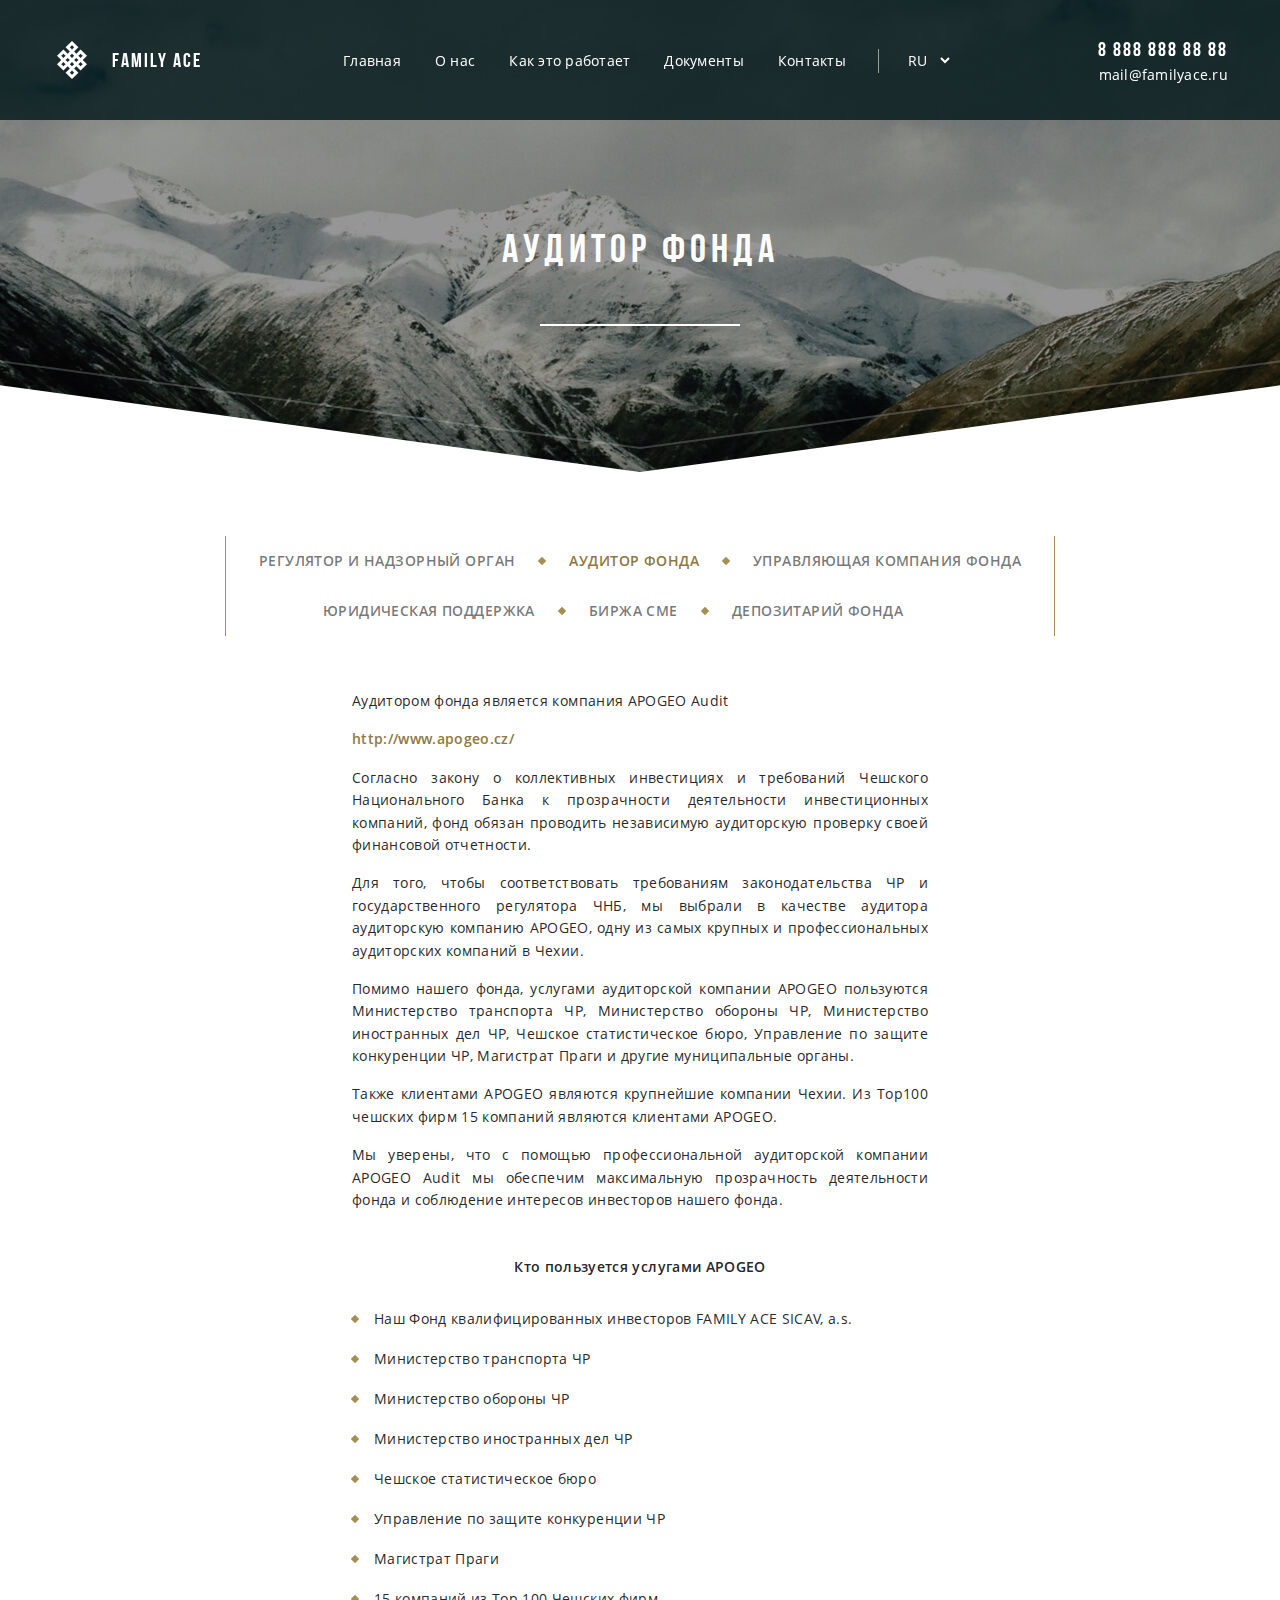
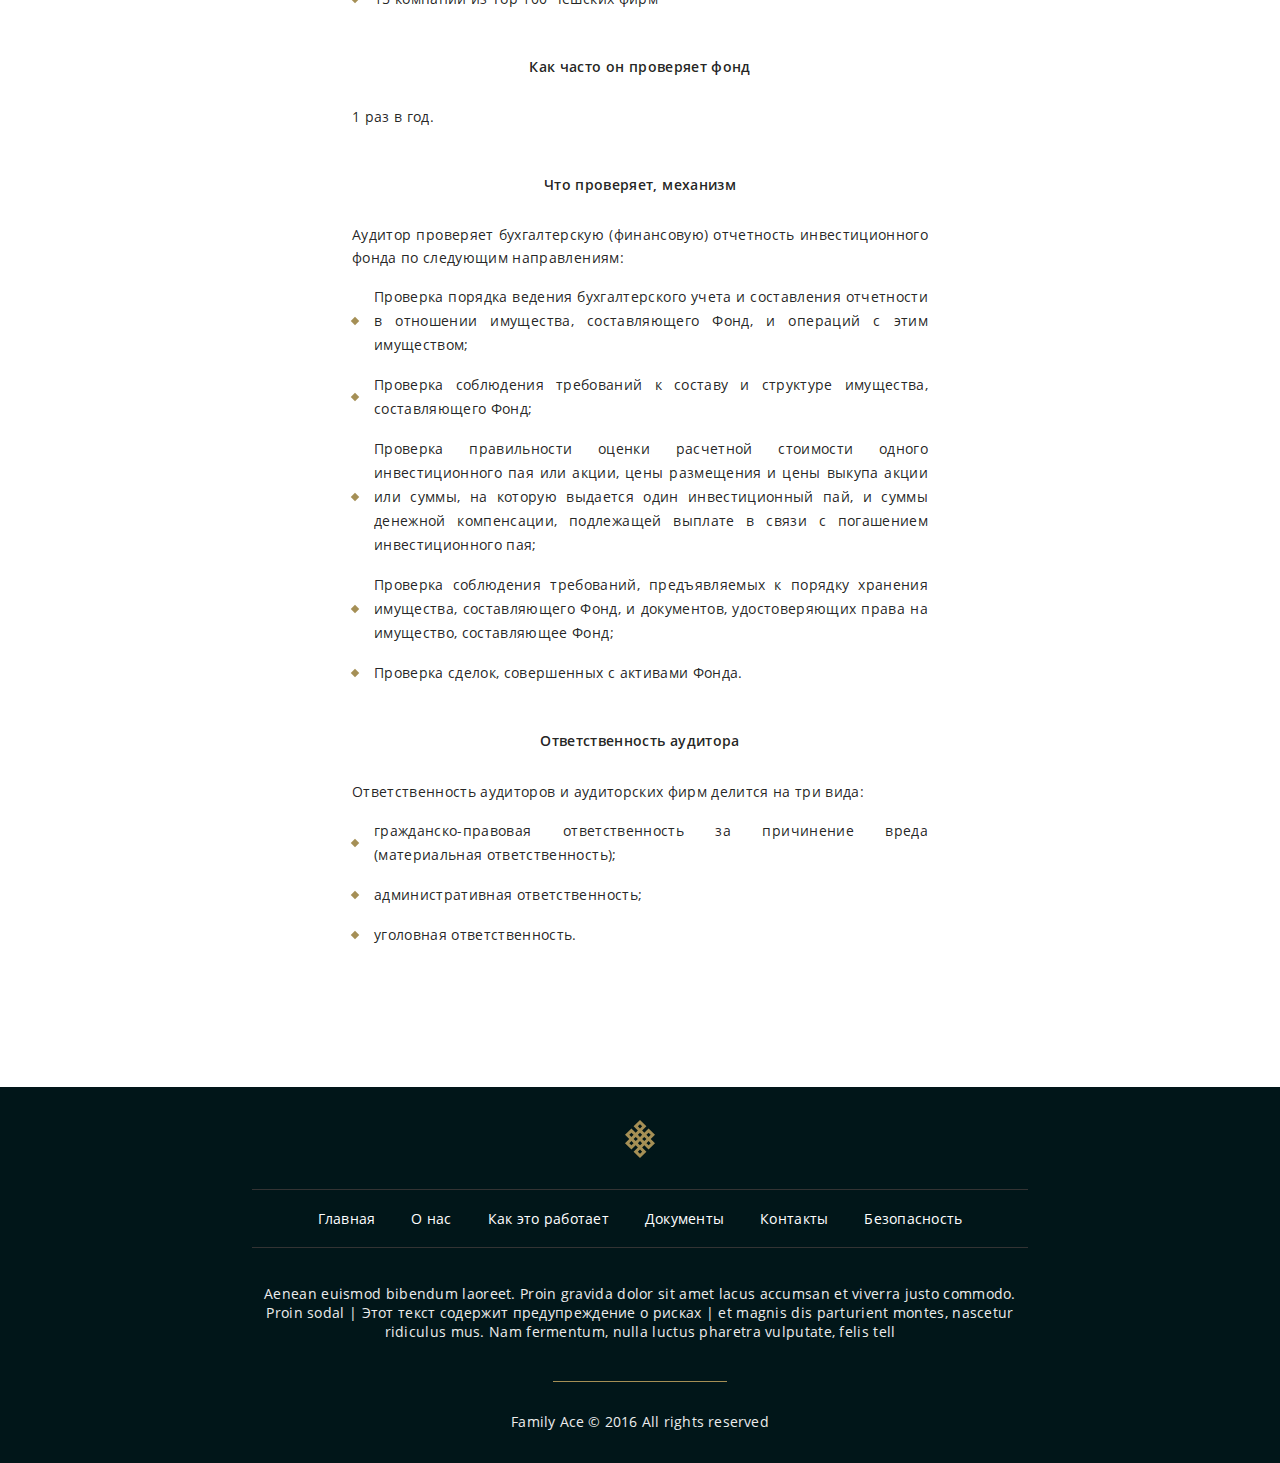
==== commit 90fffbd1: "Update 2016-12-04T14:43:25.029Z" ====
--- a/audit.html
+++ b/audit.html
@@ -1 +1 @@
-<!DOCTYPE html><html lang="ru"></html><head><meta charset="UTF-8"/><link rel="stylesheet" href="css/style.css"/><meta content="width=device-width, initial-scale=1.0, maximum-scale=1.0, user-scalable=no" name="viewport"/><title>Family Ace</title></head><body><div class="topbar topbar--dark"><div class="row"><div class="columns small-12"><div class="topbar__content"><a href="/familyace" class="topbar-logo"><img src="img/svg/logo.svg" class="topbar-logo__icon"/><h2 class="topbar-logo__header">Family Ace</h2></a><nav class="topbar-nav"><a href="/familyace" class="topbar-nav__item">Главная</a><a href="who_we_are.html" class="topbar-nav__item">О нас</a><a href="what_we_do.html" class="topbar-nav__item">Как это работает</a><a href="documents.html" class="topbar-nav__item">Документы</a><a href="contacts.html" class="topbar-nav__item">Контакты</a></nav></div></div></div></div><main><section class="section section--organization"><div class="row"><div class="columns small-12"><h1 class="section__title section__title--white">Аудитор фонда</h1></div></div></section><section class="section section--white section--white-small"><div class="row align-center"><div class="columns small-12 medium-10 text-center"><nav class="submenu undefined"><div class="submenu__item"><a href="/familyace/cnb.html" class="submenu__link undefined">Регулятор и надзорный орган</a></div><div class="submenu__item"><a href="/familyace/audit.html" class="submenu__link is-active">Аудитор фонда</a></div><div class="submenu__item"><a href="/familyace/avant.html" class="submenu__link undefined">Управляющая компания фонда</a></div><div class="submenu__item"><a href="/familyace/legal.html" class="submenu__link undefined">Юридическая поддержка</a></div><div class="submenu__item"><a href="/familyace/exchange.html" class="submenu__link undefined">Биржа СМЕ</a></div><div class="submenu__item"><a href="/familyace/csob.html" class="submenu__link undefined">Депозитарий фонда</a></div></nav></div></div><div class="row align-center"><div class="columns small-12 medium-10 large-6"><div class="organization"><div class="organization__text"><p>Аудитором фонда является компания APOGEO Audit </p><p><a href="http://www.apogeo.cz/" target="_blank">http://www.apogeo.cz/</a></p><p>Согласно закону о коллективных инвестициях и требований Чешского Национального Банка к прозрачности деятельности инвестиционных компаний, фонд обязан проводить независимую аудиторскую проверку  своей финансовой отчетности. </p><p>Для того, чтобы соответствовать требованиям законодательства ЧР и государственного регулятора ЧНБ, мы выбрали в качестве аудитора  аудиторскую компанию APOGEO, одну из самых крупных и профессиональных аудиторских компаний в Чехии.</p><p>Помимо нашего фонда, услугами аудиторской компании APOGEO пользуются Министерство транспорта ЧР, Министерство обороны ЧР, Министерство иностранных дел ЧР, Чешское статистическое бюро, Управление по защите конкуренции ЧР, Магистрат Праги и другие муниципальные органы.</p><p>Также  клиентами APOGEO являются крупнейшие компании Чехии. Из Тор100 чешских фирм 15 компаний являются клиентами APOGEO.</p><p>Мы уверены, что  с помощью  профессиональной аудиторской  компании APOGEO Audit  мы  обеспечим максимальную прозрачность  деятельности фонда и  соблюдение интересов инвесторов нашего фонда.</p></div></div><h3 class="section__subheader">Кто пользуется услугами APOGEO</h3><ul class="list list--basic"><li>Наш Фонд квалифицированных инвесторов FAMILY ACE SICAV, a.s.</li><li>Министерство транспорта ЧР</li><li>Министерство обороны ЧР</li><li>Министерство иностранных дел ЧР</li><li>Чешское статистическое бюро</li><li>Управление по защите конкуренции  ЧР</li><li>Магистрат Праги</li><li>15 компаний из Тор 100 Чешских фирм</li></ul></div></div></section></main><div class="footer"><div class="row align-center"><div class="columns small-12 large-8"><div class="footer__content"><img src="img/svg/logo-bronze.svg" class="footer-logo"/><nav class="footer-nav"><a href="/familyace" class="footer-nav__item">Главная</a><a href="who_we_are.html" class="footer-nav__item">О нас</a><a href="what_we_do.html" class="footer-nav__item">Как это работает</a><a href="documents.html" class="footer-nav__item">Документы</a><a href="contacts.html" class="footer-nav__item">Контакты</a><a href="security.html" class="footer-nav__item">Безопасность</a></nav><div class="footer__text">Aenean euismod bibendum laoreet. Proin gravida dolor sit amet lacus accumsan et viverra justo commodo. Proin sodal  |  Этот текст содержит предупреждение о рисках  |  et magnis dis parturient montes, nascetur ridiculus mus. Nam fermentum, nulla luctus pharetra vulputate, felis tell</div><div class="footer__copyright">Family Ace © 2016 All rights reserved</div></div></div></div></div></body>+<!DOCTYPE html><html lang="ru"></html><head><meta charset="UTF-8"/><link rel="stylesheet" href="css/style.css"/><meta content="width=device-width, initial-scale=1.0, maximum-scale=1.0, user-scalable=no" name="viewport"/><title>Family Ace</title></head><body><div topbar="topbar" class="topbar topbar--dark"><div class="row"><div class="columns small-12"><div class="topbar__content"><button mobile-menu-button-open="mobile-menu-button-open" class="topbar__menu-button"></button><a href="/familyace" class="topbar-logo"><img src="img/svg/logo.svg" class="topbar-logo__icon"/><h2 class="topbar-logo__header topbar-logo__header--invisible">Family Ace</h2></a><nav class="topbar-nav"><a href="/familyace" class="topbar-nav__item">Главная</a><a href="who_we_are.html" class="topbar-nav__item">О нас</a><a href="what_we_do.html" class="topbar-nav__item">Как это работает</a><a href="documents.html" class="topbar-nav__item">Документы</a><a href="contacts.html" class="topbar-nav__item">Контакты</a></nav><select name="lang[]" class="topbar__lang"><option value="cz">CZ</option><option value="en">EN</option><option value="ru" selected="selected">RU</option></select><div class="topbar-contacts"><a href="tel:+78888888888" class="topbar-contacts__phone">8 888 888 88 88</a><a href="mailto:mail@familyace.ru" class="topbar-contacts__email">mail@familyace.ru</a></div></div></div></div></div><main><section class="section section--organization"><div class="row"><div class="columns small-12"><h1 class="section__title section__title--white">Аудитор фонда</h1></div></div></section><section class="section section--white section--white-small"><div class="row align-center"><div class="columns small-12 medium-10 text-center"><nav class="submenu undefined"><div class="submenu__item"><a href="/familyace/cnb.html" class="submenu__link undefined">Регулятор и надзорный орган</a></div><div class="submenu__item"><a href="/familyace/audit.html" class="submenu__link is-active">Аудитор фонда</a></div><div class="submenu__item"><a href="/familyace/avant.html" class="submenu__link undefined">Управляющая компания фонда</a></div><div class="submenu__item"><a href="/familyace/legal.html" class="submenu__link undefined">Юридическая поддержка</a></div><div class="submenu__item"><a href="/familyace/exchange.html" class="submenu__link undefined">Биржа СМЕ</a></div><div class="submenu__item"><a href="/familyace/csob.html" class="submenu__link undefined">Депозитарий фонда</a></div></nav></div></div><div class="row align-center"><div class="columns small-12 medium-10 large-6"><div class="organization"><div class="organization__text"><p>Аудитором фонда является компания APOGEO Audit </p><p><a href="http://www.apogeo.cz/" target="_blank">http://www.apogeo.cz/</a></p><p>Согласно закону о коллективных инвестициях и требований Чешского Национального Банка к прозрачности деятельности инвестиционных компаний, фонд обязан проводить независимую аудиторскую проверку  своей финансовой отчетности. </p><p>Для того, чтобы соответствовать требованиям законодательства ЧР и государственного регулятора ЧНБ, мы выбрали в качестве аудитора  аудиторскую компанию APOGEO, одну из самых крупных и профессиональных аудиторских компаний в Чехии.</p><p>Помимо нашего фонда, услугами аудиторской компании APOGEO пользуются Министерство транспорта ЧР, Министерство обороны ЧР, Министерство иностранных дел ЧР, Чешское статистическое бюро, Управление по защите конкуренции ЧР, Магистрат Праги и другие муниципальные органы.</p><p>Также  клиентами APOGEO являются крупнейшие компании Чехии. Из Тор100 чешских фирм 15 компаний являются клиентами APOGEO.</p><p>Мы уверены, что  с помощью  профессиональной аудиторской  компании APOGEO Audit  мы  обеспечим максимальную прозрачность  деятельности фонда и  соблюдение интересов инвесторов нашего фонда.</p></div></div><h3 class="section__subheader">Кто пользуется услугами APOGEO</h3><div class="organization"><div class="organization__text"><ul class="list list--basic"><li>Наш Фонд квалифицированных инвесторов FAMILY ACE SICAV, a.s.</li><li>Министерство транспорта ЧР</li><li>Министерство обороны ЧР</li><li>Министерство иностранных дел ЧР</li><li>Чешское статистическое бюро</li><li>Управление по защите конкуренции  ЧР</li><li>Магистрат Праги</li><li>15 компаний из Тор 100 Чешских фирм</li></ul></div></div><h3 class="section__subheader">Как часто он проверяет фонд</h3><div class="organization"><div class="organization__text"><p>1 раз в год.</p></div></div><h3 class="section__subheader">Что проверяет, механизм</h3><div class="organization"><div class="organization__text"><p>Аудитор проверяет бухгалтерскую (финансовую) отчетность  инвестиционного фонда по следующим направлениям:</p><ul class="list list--basic"><li>Проверка порядка ведения бухгалтерского учета и составления отчетности в отношении имущества, составляющего Фонд, и операций с этим имуществом;</li><li>Проверка соблюдения требований к составу и структуре  имущества, составляющего Фонд;</li><li>Проверка правильности оценки расчетной стоимости одного инвестиционного пая или акции, цены размещения и цены выкупа акции или суммы, на которую выдается один инвестиционный пай, и суммы денежной компенсации, подлежащей выплате в связи с погашением инвестиционного пая;</li><li>Проверка соблюдения требований, предъявляемых к порядку хранения имущества, составляющего Фонд, и документов, удостоверяющих права на имущество,  составляющее Фонд;</li><li>Проверка сделок, совершенных с активами Фонда.</li></ul></div></div><h3 class="section__subheader">Ответственность аудитора</h3><div class="organization"><div class="organization__text"><p>Ответственность аудиторов и аудиторских фирм делится на три вида:</p><ul class="list list--basic"><li>гражданско-правовая ответственность за причинение вреда (материальная ответственность);</li><li>административная ответственность;</li><li>уголовная ответственность.</li></ul></div></div></div></div></section></main><div class="footer"><div class="row align-center"><div class="columns small-12 large-10 xlarge-8"><div class="footer__content"><img src="img/svg/logo-bronze.svg" class="footer-logo"/><nav class="footer-nav"><a href="/familyace" class="footer-nav__item">Главная</a><a href="who_we_are.html" class="footer-nav__item">О нас</a><a href="what_we_do.html" class="footer-nav__item">Как это работает</a><a href="documents.html" class="footer-nav__item">Документы</a><a href="contacts.html" class="footer-nav__item">Контакты</a><a href="security.html" class="footer-nav__item">Безопасность</a></nav><div class="footer__text">Aenean euismod bibendum laoreet. Proin gravida dolor sit amet lacus accumsan et viverra justo commodo. Proin sodal  |  Этот текст содержит предупреждение о рисках  |  et magnis dis parturient montes, nascetur ridiculus mus. Nam fermentum, nulla luctus pharetra vulputate, felis tell</div><div class="footer__copyright">Family Ace © 2016 All rights reserved</div></div></div></div></div><div mobile-menu="mobile-menu" class="mobile-menu"><div class="mobile-menu__container"><a href="/familyace" class="topbar-logo mobile-menu__logo"><img src="img/svg/logo.svg" class="topbar-logo__icon"/><h2 class="topbar-logo__header">Family Ace</h2></a><nav class="topbar-nav mobile-menu__nav"><a href="/familyace" class="topbar-nav__item">Главная</a><a href="who_we_are.html" class="topbar-nav__item">О нас</a><a href="what_we_do.html" class="topbar-nav__item">Как это работает</a><a href="documents.html" class="topbar-nav__item">Документы</a><a href="contacts.html" class="topbar-nav__item">Контакты</a></nav><div class="topbar-contacts mobile-menu__contacts"><a href="tel:+78888888888" class="topbar-contacts__phone">8 888 888 88 88</a><a href="mailto:mail@familyace.ru" class="topbar-contacts__email">mail@familyace.ru</a></div></div><button mobile-menu-button-close="mobile-menu-button-close" class="mobile-menu__button-close">ME</button></div><script src="js/app.js"></script></body>--- a/css/style.css
+++ b/css/style.css
@@ -1,2 +1,2 @@
-button,img,legend{border:0}pre,textarea{overflow:auto}body,button,legend{padding:0}[data-whatinput=mouse] button,a:active,a:hover{outline:0}h1,h2,h3,h4,h5,h6,p{text-rendering:optimizeLegibility}.list,.no-bullet,.steps{list-style:none}.card,.early-out__item,.footer__content,.section--main{-webkit-box-orient:vertical;-webkit-box-direction:normal}@font-face{font-family:OpenSansRegular;src:url(../fonts/OpenSansRegular/OpenSansRegular.eot);src:url(../fonts/OpenSansRegular/OpenSansRegular.eot?#iefix) format("embedded-opentype"),url(../fonts/OpenSansRegular/OpenSansRegular.woff) format("woff"),url(../fonts/OpenSansRegular/OpenSansRegular.ttf) format("truetype");font-style:normal;font-weight:400}@font-face{font-family:OpenSansSemiBold;src:url(../fonts/OpenSansSemiBold/OpenSansSemiBold.eot);src:url(../fonts/OpenSansSemiBold/OpenSansSemiBold.eot?#iefix) format("embedded-opentype"),url(../fonts/OpenSansSemiBold/OpenSansSemiBold.woff) format("woff"),url(../fonts/OpenSansSemiBold/OpenSansSemiBold.ttf) format("truetype");font-style:normal;font-weight:400}@font-face{font-family:BebasRegular;src:url(../fonts/BebasRegular/BebasRegular.eot);src:url(../fonts/BebasRegular/BebasRegular.eot?#iefix) format("embedded-opentype"),url(../fonts/BebasRegular/BebasRegular.woff) format("woff"),url(../fonts/BebasRegular/BebasRegular.ttf) format("truetype");font-style:normal;font-weight:400}@font-face{font-family:BebasBold;src:url(../fonts/BebasBold/BebasBold.eot);src:url(../fonts/BebasBold/BebasBold.eot?#iefix) format("embedded-opentype"),url(../fonts/BebasBold/BebasBold.woff) format("woff"),url(../fonts/BebasBold/BebasBold.ttf) format("truetype");font-style:normal;font-weight:400}/*! normalize.css v3.0.3 | MIT License | github.com/necolas/normalize.css */html{font-family:sans-serif;-ms-text-size-adjust:100%;-webkit-text-size-adjust:100%}article,aside,details,figcaption,figure,footer,header,hgroup,main,menu,nav,section,summary{display:block}audio,canvas,progress,video{display:inline-block;vertical-align:baseline}audio:not([controls]){display:none;height:0}[hidden],template{display:none}abbr[title]{border-bottom:1px dotted}b,optgroup,strong{font-weight:700}dfn{font-style:italic}mark{background:#ff0;color:#000}small{font-size:80%}sub,sup{font-size:75%;line-height:0;position:relative;vertical-align:baseline}sup{top:-.5em}.topbar,.topbar-hack{top:0;right:0;left:0}sub{bottom:-.25em}img{max-width:100%;height:auto;-ms-interpolation-mode:bicubic;display:inline-block;vertical-align:middle}svg:not(:root){overflow:hidden}figure{margin:1em 40px}code,kbd,pre,samp{font-family:monospace,monospace;font-size:1em}button,input,optgroup,select,textarea{color:inherit;font:inherit;margin:0}a,b,em,i,small,strong{line-height:inherit}dl,ol,p,ul{line-height:1.6}button,select{text-transform:none}button,html input[type=button],input[type=reset],input[type=submit]{-webkit-appearance:button;cursor:pointer}button[disabled],html input[disabled]{cursor:not-allowed}button::-moz-focus-inner,input::-moz-focus-inner{border:0;padding:0}input{line-height:normal}input[type=checkbox],input[type=radio]{box-sizing:border-box;padding:0}input[type=number]::-webkit-inner-spin-button,input[type=number]::-webkit-outer-spin-button{height:auto}input[type=search]{-webkit-appearance:textfield;box-sizing:content-box}.button,button{-webkit-appearance:none}input[type=search]::-webkit-search-cancel-button,input[type=search]::-webkit-search-decoration{-webkit-appearance:none}legend{}select,textarea{border-radius:0}textarea{height:auto;min-height:50px}table{border-collapse:collapse;border-spacing:0}.foundation-mq{font-family:"small=0em&medium=40em&large=64em&xlarge=75em&xxlarge=90em"}html{font-size:100%;box-sizing:border-box}*,::after,::before{box-sizing:inherit}body{margin:0;font-family:OpenSansRegular,"Helvetica Neue",Helvetica,Roboto,Arial,sans-serif;font-weight:400;line-height:1.5;color:rgba(0,0,0,.87);background:#fff;-webkit-font-smoothing:antialiased;-moz-osx-font-smoothing:grayscale}select{width:100%}#map_canvas embed,#map_canvas img,#map_canvas object,.map_canvas embed,.map_canvas img,.map_canvas object,.mqa-display embed,.mqa-display img,.mqa-display object{max-width:none!important}button{overflow:visible;-moz-appearance:none;background:0 0;border-radius:0;line-height:1}.is-visible{display:block!important}.is-hidden{display:none!important}.row{max-width:75rem;margin-left:auto;margin-right:auto;display:-webkit-box;display:-ms-flexbox;display:flex;-ms-flex-flow:row wrap;flex-flow:row wrap}.row .row{margin-left:-.75rem;margin-right:-.75rem}.row.expanded{max-width:none}.row.collapse>.column,.row.collapse>.columns{padding-left:0;padding-right:0}.row.collapse>.column>.row,.row.collapse>.columns>.row,.row.is-collapse-child{margin-left:0;margin-right:0}.column,.columns{-webkit-box-flex:1;-ms-flex:1 1 0px;flex:1 1 0px;padding-left:.75rem;padding-right:.75rem;min-width:initial}.column.row.row,.row.row.columns{float:none;display:block}.row .column.row.row,.row .row.row.columns{padding-left:0;padding-right:0;margin-left:0;margin-right:0}.small-1{-webkit-box-flex:0;-ms-flex:0 0 8.33333%;flex:0 0 8.33333%;max-width:8.33333%}.small-2,.small-3{-webkit-box-flex:0}.small-offset-0{margin-left:0}.small-2{-ms-flex:0 0 16.66667%;flex:0 0 16.66667%;max-width:16.66667%}.small-offset-1{margin-left:8.33333%}.small-3{-ms-flex:0 0 25%;flex:0 0 25%;max-width:25%}.small-4,.small-5{-webkit-box-flex:0}.small-offset-2{margin-left:16.66667%}.small-4{-ms-flex:0 0 33.33333%;flex:0 0 33.33333%;max-width:33.33333%}.small-offset-3{margin-left:25%}.small-5{-ms-flex:0 0 41.66667%;flex:0 0 41.66667%;max-width:41.66667%}.small-6,.small-7{-webkit-box-flex:0}.small-offset-4{margin-left:33.33333%}.small-6{-ms-flex:0 0 50%;flex:0 0 50%;max-width:50%}.small-offset-5{margin-left:41.66667%}.small-7{-ms-flex:0 0 58.33333%;flex:0 0 58.33333%;max-width:58.33333%}.small-8,.small-9{-webkit-box-flex:0}.small-offset-6{margin-left:50%}.small-8{-ms-flex:0 0 66.66667%;flex:0 0 66.66667%;max-width:66.66667%}.small-offset-7{margin-left:58.33333%}.small-9{-ms-flex:0 0 75%;flex:0 0 75%;max-width:75%}.small-offset-8{margin-left:66.66667%}.small-10{-webkit-box-flex:0;-ms-flex:0 0 83.33333%;flex:0 0 83.33333%;max-width:83.33333%}.small-offset-9{margin-left:75%}.small-11{-webkit-box-flex:0;-ms-flex:0 0 91.66667%;flex:0 0 91.66667%;max-width:91.66667%}.small-offset-10{margin-left:83.33333%}.small-12{-webkit-box-flex:0;-ms-flex:0 0 100%;flex:0 0 100%;max-width:100%}.small-offset-11{margin-left:91.66667%}.small-up-1{-ms-flex-wrap:wrap;flex-wrap:wrap}.small-up-1>.column,.small-up-1>.columns{-webkit-box-flex:0;-ms-flex:0 0 100%;flex:0 0 100%;max-width:100%}.small-up-2{-ms-flex-wrap:wrap;flex-wrap:wrap}.small-up-2>.column,.small-up-2>.columns{-webkit-box-flex:0;-ms-flex:0 0 50%;flex:0 0 50%;max-width:50%}.small-up-3{-ms-flex-wrap:wrap;flex-wrap:wrap}.small-up-3>.column,.small-up-3>.columns{-webkit-box-flex:0;-ms-flex:0 0 33.33333%;flex:0 0 33.33333%;max-width:33.33333%}.small-up-4{-ms-flex-wrap:wrap;flex-wrap:wrap}.small-up-4>.column,.small-up-4>.columns{-webkit-box-flex:0;-ms-flex:0 0 25%;flex:0 0 25%;max-width:25%}.small-up-5{-ms-flex-wrap:wrap;flex-wrap:wrap}.small-up-5>.column,.small-up-5>.columns{-webkit-box-flex:0;-ms-flex:0 0 20%;flex:0 0 20%;max-width:20%}.small-up-6{-ms-flex-wrap:wrap;flex-wrap:wrap}.small-up-6>.column,.small-up-6>.columns{-webkit-box-flex:0;-ms-flex:0 0 16.66667%;flex:0 0 16.66667%;max-width:16.66667%}.small-up-7{-ms-flex-wrap:wrap;flex-wrap:wrap}.small-up-7>.column,.small-up-7>.columns{-webkit-box-flex:0;-ms-flex:0 0 14.28571%;flex:0 0 14.28571%;max-width:14.28571%}.small-up-8{-ms-flex-wrap:wrap;flex-wrap:wrap}.small-up-8>.column,.small-up-8>.columns{-webkit-box-flex:0;-ms-flex:0 0 12.5%;flex:0 0 12.5%;max-width:12.5%}.small-collapse>.column,.small-collapse>.columns{padding-left:0;padding-right:0}.small-uncollapse>.column,.small-uncollapse>.columns{padding-left:.75rem;padding-right:.75rem}@media screen and (min-width:40em){.medium-1{-webkit-box-flex:0;-ms-flex:0 0 8.33333%;flex:0 0 8.33333%;max-width:8.33333%}.medium-offset-0{margin-left:0}.medium-2{-webkit-box-flex:0;-ms-flex:0 0 16.66667%;flex:0 0 16.66667%;max-width:16.66667%}.medium-offset-1{margin-left:8.33333%}.medium-3{-webkit-box-flex:0;-ms-flex:0 0 25%;flex:0 0 25%;max-width:25%}.medium-offset-2{margin-left:16.66667%}.medium-4{-webkit-box-flex:0;-ms-flex:0 0 33.33333%;flex:0 0 33.33333%;max-width:33.33333%}.medium-offset-3{margin-left:25%}.medium-5{-webkit-box-flex:0;-ms-flex:0 0 41.66667%;flex:0 0 41.66667%;max-width:41.66667%}.medium-offset-4{margin-left:33.33333%}.medium-6{-webkit-box-flex:0;-ms-flex:0 0 50%;flex:0 0 50%;max-width:50%}.medium-offset-5{margin-left:41.66667%}.medium-7{-webkit-box-flex:0;-ms-flex:0 0 58.33333%;flex:0 0 58.33333%;max-width:58.33333%}.medium-offset-6{margin-left:50%}.medium-8{-webkit-box-flex:0;-ms-flex:0 0 66.66667%;flex:0 0 66.66667%;max-width:66.66667%}.medium-offset-7{margin-left:58.33333%}.medium-9{-webkit-box-flex:0;-ms-flex:0 0 75%;flex:0 0 75%;max-width:75%}.medium-offset-8{margin-left:66.66667%}.medium-10{-webkit-box-flex:0;-ms-flex:0 0 83.33333%;flex:0 0 83.33333%;max-width:83.33333%}.medium-offset-9{margin-left:75%}.medium-11{-webkit-box-flex:0;-ms-flex:0 0 91.66667%;flex:0 0 91.66667%;max-width:91.66667%}.medium-offset-10{margin-left:83.33333%}.medium-12{-webkit-box-flex:0;-ms-flex:0 0 100%;flex:0 0 100%;max-width:100%}.medium-offset-11{margin-left:91.66667%}.medium-order-1{-webkit-box-ordinal-group:2;-ms-flex-order:1;order:1}.medium-order-2{-webkit-box-ordinal-group:3;-ms-flex-order:2;order:2}.medium-order-3{-webkit-box-ordinal-group:4;-ms-flex-order:3;order:3}.medium-order-4{-webkit-box-ordinal-group:5;-ms-flex-order:4;order:4}.medium-order-5{-webkit-box-ordinal-group:6;-ms-flex-order:5;order:5}.medium-order-6{-webkit-box-ordinal-group:7;-ms-flex-order:6;order:6}.medium-up-1{-ms-flex-wrap:wrap;flex-wrap:wrap}.medium-up-1>.column,.medium-up-1>.columns{-webkit-box-flex:0;-ms-flex:0 0 100%;flex:0 0 100%;max-width:100%}.medium-up-2{-ms-flex-wrap:wrap;flex-wrap:wrap}.medium-up-2>.column,.medium-up-2>.columns{-webkit-box-flex:0;-ms-flex:0 0 50%;flex:0 0 50%;max-width:50%}.medium-up-3{-ms-flex-wrap:wrap;flex-wrap:wrap}.medium-up-3>.column,.medium-up-3>.columns{-webkit-box-flex:0;-ms-flex:0 0 33.33333%;flex:0 0 33.33333%;max-width:33.33333%}.medium-up-4{-ms-flex-wrap:wrap;flex-wrap:wrap}.medium-up-4>.column,.medium-up-4>.columns{-webkit-box-flex:0;-ms-flex:0 0 25%;flex:0 0 25%;max-width:25%}.medium-up-5{-ms-flex-wrap:wrap;flex-wrap:wrap}.medium-up-5>.column,.medium-up-5>.columns{-webkit-box-flex:0;-ms-flex:0 0 20%;flex:0 0 20%;max-width:20%}.medium-up-6{-ms-flex-wrap:wrap;flex-wrap:wrap}.medium-up-6>.column,.medium-up-6>.columns{-webkit-box-flex:0;-ms-flex:0 0 16.66667%;flex:0 0 16.66667%;max-width:16.66667%}.medium-up-7{-ms-flex-wrap:wrap;flex-wrap:wrap}.medium-up-7>.column,.medium-up-7>.columns{-webkit-box-flex:0;-ms-flex:0 0 14.28571%;flex:0 0 14.28571%;max-width:14.28571%}.medium-up-8{-ms-flex-wrap:wrap;flex-wrap:wrap}.medium-up-8>.column,.medium-up-8>.columns{-webkit-box-flex:0;-ms-flex:0 0 12.5%;flex:0 0 12.5%;max-width:12.5%}}@media screen and (min-width:40em) and (min-width:40em){.medium-expand{-webkit-box-flex:1;-ms-flex:1 1 0px;flex:1 1 0px}}.row.medium-unstack>.column,.row.medium-unstack>.columns{-webkit-box-flex:0;-ms-flex:0 0 100%;flex:0 0 100%}@media screen and (min-width:40em){.row.medium-unstack>.column,.row.medium-unstack>.columns{-webkit-box-flex:1;-ms-flex:1 1 0px;flex:1 1 0px}.medium-collapse>.column,.medium-collapse>.columns{padding-left:0;padding-right:0}.medium-uncollapse>.column,.medium-uncollapse>.columns{padding-left:.75rem;padding-right:.75rem}}@media screen and (min-width:64em){.large-1{-webkit-box-flex:0;-ms-flex:0 0 8.33333%;flex:0 0 8.33333%;max-width:8.33333%}.large-2,.large-3{-webkit-box-flex:0}.large-offset-0{margin-left:0}.large-2{-ms-flex:0 0 16.66667%;flex:0 0 16.66667%;max-width:16.66667%}.large-offset-1{margin-left:8.33333%}.large-3{-ms-flex:0 0 25%;flex:0 0 25%;max-width:25%}.large-4,.large-5{-webkit-box-flex:0}.large-offset-2{margin-left:16.66667%}.large-4{-ms-flex:0 0 33.33333%;flex:0 0 33.33333%;max-width:33.33333%}.large-offset-3{margin-left:25%}.large-5{-ms-flex:0 0 41.66667%;flex:0 0 41.66667%;max-width:41.66667%}.large-6,.large-7{-webkit-box-flex:0}.large-offset-4{margin-left:33.33333%}.large-6{-ms-flex:0 0 50%;flex:0 0 50%;max-width:50%}.large-offset-5{margin-left:41.66667%}.large-7{-ms-flex:0 0 58.33333%;flex:0 0 58.33333%;max-width:58.33333%}.large-8,.large-9{-webkit-box-flex:0}.large-offset-6{margin-left:50%}.large-8{-ms-flex:0 0 66.66667%;flex:0 0 66.66667%;max-width:66.66667%}.large-offset-7{margin-left:58.33333%}.large-9{-ms-flex:0 0 75%;flex:0 0 75%;max-width:75%}.large-offset-8{margin-left:66.66667%}.large-10{-webkit-box-flex:0;-ms-flex:0 0 83.33333%;flex:0 0 83.33333%;max-width:83.33333%}.large-offset-9{margin-left:75%}.large-11{-webkit-box-flex:0;-ms-flex:0 0 91.66667%;flex:0 0 91.66667%;max-width:91.66667%}.large-offset-10{margin-left:83.33333%}.large-12{-webkit-box-flex:0;-ms-flex:0 0 100%;flex:0 0 100%;max-width:100%}.large-offset-11{margin-left:91.66667%}.large-order-1{-webkit-box-ordinal-group:2;-ms-flex-order:1;order:1}.large-order-2{-webkit-box-ordinal-group:3;-ms-flex-order:2;order:2}.large-order-3{-webkit-box-ordinal-group:4;-ms-flex-order:3;order:3}.large-order-4{-webkit-box-ordinal-group:5;-ms-flex-order:4;order:4}.large-order-5{-webkit-box-ordinal-group:6;-ms-flex-order:5;order:5}.large-order-6{-webkit-box-ordinal-group:7;-ms-flex-order:6;order:6}.large-up-1{-ms-flex-wrap:wrap;flex-wrap:wrap}.large-up-1>.column,.large-up-1>.columns{-webkit-box-flex:0;-ms-flex:0 0 100%;flex:0 0 100%;max-width:100%}.large-up-2{-ms-flex-wrap:wrap;flex-wrap:wrap}.large-up-2>.column,.large-up-2>.columns{-webkit-box-flex:0;-ms-flex:0 0 50%;flex:0 0 50%;max-width:50%}.large-up-3{-ms-flex-wrap:wrap;flex-wrap:wrap}.large-up-3>.column,.large-up-3>.columns{-webkit-box-flex:0;-ms-flex:0 0 33.33333%;flex:0 0 33.33333%;max-width:33.33333%}.large-up-4{-ms-flex-wrap:wrap;flex-wrap:wrap}.large-up-4>.column,.large-up-4>.columns{-webkit-box-flex:0;-ms-flex:0 0 25%;flex:0 0 25%;max-width:25%}.large-up-5{-ms-flex-wrap:wrap;flex-wrap:wrap}.large-up-5>.column,.large-up-5>.columns{-webkit-box-flex:0;-ms-flex:0 0 20%;flex:0 0 20%;max-width:20%}.large-up-6{-ms-flex-wrap:wrap;flex-wrap:wrap}.large-up-6>.column,.large-up-6>.columns{-webkit-box-flex:0;-ms-flex:0 0 16.66667%;flex:0 0 16.66667%;max-width:16.66667%}.large-up-7{-ms-flex-wrap:wrap;flex-wrap:wrap}.large-up-7>.column,.large-up-7>.columns{-webkit-box-flex:0;-ms-flex:0 0 14.28571%;flex:0 0 14.28571%;max-width:14.28571%}.large-up-8{-ms-flex-wrap:wrap;flex-wrap:wrap}.large-up-8>.column,.large-up-8>.columns{-webkit-box-flex:0;-ms-flex:0 0 12.5%;flex:0 0 12.5%;max-width:12.5%}}@media screen and (min-width:64em) and (min-width:64em){.large-expand{-webkit-box-flex:1;-ms-flex:1 1 0px;flex:1 1 0px}}.row.large-unstack>.column,.row.large-unstack>.columns{-webkit-box-flex:0;-ms-flex:0 0 100%;flex:0 0 100%}@media screen and (min-width:64em){.row.large-unstack>.column,.row.large-unstack>.columns{-webkit-box-flex:1;-ms-flex:1 1 0px;flex:1 1 0px}.large-collapse>.column,.large-collapse>.columns{padding-left:0;padding-right:0}.large-uncollapse>.column,.large-uncollapse>.columns{padding-left:.75rem;padding-right:.75rem}}.shrink{-webkit-box-flex:0;-ms-flex:0 0 auto;flex:0 0 auto;max-width:100%}.align-top.columns,.column.align-top{-ms-flex-item-align:start;align-self:flex-start}.align-bottom.columns,.column.align-bottom{-ms-flex-item-align:end;align-self:flex-end}.align-middle.columns,.column.align-middle{-ms-flex-item-align:center;align-self:center}.align-stretch.columns,.column.align-stretch{-ms-flex-item-align:stretch;align-self:stretch}blockquote,dd,div,dl,dt,form,h1,h2,h3,h4,h5,h6,li,ol,p,pre,td,th,ul{margin:0;padding:0}ol,ul{margin-left:1.25rem}dl,ol,p,ul{margin-bottom:1rem}p{font-size:inherit}em,i{font-style:italic}h1,h2,h3,h4,h5,h6{font-family:BebasBold,OpenSansRegular,"Helvetica Neue",Helvetica,Roboto,Arial,sans-serif;font-weight:400;font-style:normal;color:inherit;margin-top:0;margin-bottom:0;line-height:1.4}code,kbd{background-color:#e6e6e6;color:rgba(0,0,0,.87);font-family:Consolas,"Liberation Mono",Courier,monospace}h1 small,h2 small,h3 small,h4 small,h5 small,h6 small{color:#cacaca;line-height:0}h1{font-size:1.5rem}h2{font-size:1.25rem}h3{font-size:1.1875rem}h4{font-size:1.125rem}h5{font-size:1.0625rem}h6{font-size:1rem}@media screen and (min-width:40em){h1{font-size:3rem}h2{font-size:2.5rem}h3{font-size:1.9375rem}h4{font-size:1.5625rem}h5{font-size:1.25rem}h6{font-size:1rem}}a{background-color:transparent;color:#A58F55;text-decoration:none;cursor:pointer}a:focus,a:hover{color:#8e7b49}a img{border:0}hr{box-sizing:content-box;max-width:75rem;height:0;border-right:0;border-top:0;border-bottom:1px solid #cacaca;border-left:0;margin:1.25rem auto;clear:both}dl,ol,ul{list-style-position:outside}li{font-size:inherit}ul{list-style-type:disc}ol ol,ol ul,ul ol,ul ul{margin-left:1.25rem;margin-bottom:0}dl dt{margin-bottom:.3rem;font-weight:700}.subheader,code{font-weight:400}blockquote{margin:0 0 1rem;padding:.5625rem 1.25rem 0 1.1875rem;border-left:1px solid #cacaca}blockquote,blockquote p{line-height:1.6;color:#8a8a8a}cite{display:block;font-size:.8125rem;color:#8a8a8a}cite:before{content:'\2014 \0020'}abbr{color:rgba(0,0,0,.87);cursor:help;border-bottom:1px dotted rgba(0,0,0,.87)}code{border:1px solid #cacaca;padding:.125rem .3125rem .0625rem}kbd{padding:.125rem .25rem 0;margin:0}.section__title--secondary,.table-flex--1-1 .table-flex__cell:last-child,.table-flex--1-5 .table-flex__cell:first-child:not(:last-child),.table-flex__row--header{font-family:OpenSansSemiBold,Helvetica,Roboto,Arial,sans-serif}.subheader{margin-top:.2rem;margin-bottom:.5rem;line-height:1.4;color:#8a8a8a}.lead{font-size:125%;line-height:1.6}.stat{font-size:2.5rem;line-height:1}p+.stat{margin-top:-1rem}.no-bullet{margin-left:0}.text-left{text-align:left}.text-right{text-align:right}.text-center{text-align:center}.text-justify{text-align:justify}@media screen and (min-width:40em){.medium-text-left{text-align:left}.medium-text-right{text-align:right}.medium-text-center{text-align:center}.medium-text-justify{text-align:justify}}.show-for-print{display:none!important}@media print{blockquote,img,pre,tr{page-break-inside:avoid}*{background:0 0!important;color:#000!important;box-shadow:none!important;text-shadow:none!important}.show-for-print{display:block!important}.hide-for-print{display:none!important}table.show-for-print{display:table!important}thead.show-for-print{display:table-header-group!important}tbody.show-for-print{display:table-row-group!important}tr.show-for-print{display:table-row!important}td.show-for-print,th.show-for-print{display:table-cell!important}a,a:visited{text-decoration:underline}a[href]:after{content:" (" attr(href) ")"}.ir a:after,a[href^='javascript:']:after,a[href^='#']:after{content:''}abbr[title]:after{content:" (" attr(title) ")"}blockquote,pre{border:1px solid #8a8a8a}thead{display:table-header-group}img{max-width:100%!important}@page{margin:.5cm}h2,h3,p{orphans:3;widows:3}h2,h3{page-break-after:avoid}}.section--forest,.section--main{background-repeat:no-repeat;background-position:center top}.footer__text:after,.section__title:after{content:''}.hide{display:none!important}.invisible{visibility:hidden}@media screen and (max-width:0em),screen and (min-width:40em){.show-for-small-only{display:none!important}}@media screen and (min-width:40em){.hide-for-medium{display:none!important}}@media screen and (max-width:39.9375em){.hide-for-small-only,.show-for-medium{display:none!important}}@media screen and (min-width:40em) and (max-width:63.9375em){.hide-for-medium-only{display:none!important}}@media screen and (max-width:39.9375em),screen and (min-width:64em){.show-for-medium-only{display:none!important}}@media screen and (min-width:64em){.large-text-left{text-align:left}.large-text-right{text-align:right}.large-text-center{text-align:center}.large-text-justify{text-align:justify}.hide-for-large{display:none!important}}@media screen and (max-width:63.9375em){.show-for-large{display:none!important}}@media screen and (min-width:64em) and (max-width:74.9375em){.hide-for-large-only{display:none!important}}@media screen and (max-width:63.9375em),screen and (min-width:75em){.show-for-large-only{display:none!important}}.show-for-sr,.show-on-focus{position:absolute!important;width:1px;height:1px;overflow:hidden;clip:rect(0,0,0,0)}.show-on-focus:active,.show-on-focus:focus{position:static!important;height:auto;width:auto;overflow:visible;clip:auto}.hide-for-portrait,.show-for-landscape{display:block!important}@media screen and (orientation:landscape){.hide-for-portrait,.show-for-landscape{display:block!important}.hide-for-landscape,.show-for-portrait{display:none!important}}.hide-for-landscape,.show-for-portrait{display:none!important}@media screen and (orientation:portrait){.hide-for-portrait,.show-for-landscape{display:none!important}.hide-for-landscape,.show-for-portrait{display:block!important}}.align-right{-webkit-box-pack:end;-ms-flex-pack:end;justify-content:flex-end}.align-center{-webkit-box-pack:center;-ms-flex-pack:center;justify-content:center}.align-justify{-webkit-box-pack:justify;-ms-flex-pack:justify;justify-content:space-between}.align-spaced{-ms-flex-pack:distribute;justify-content:space-around}.align-top{-webkit-box-align:start;-ms-flex-align:start;align-items:flex-start}.align-self-top{-ms-flex-item-align:start;align-self:flex-start}.align-bottom{-webkit-box-align:end;-ms-flex-align:end;align-items:flex-end}.align-self-bottom{-ms-flex-item-align:end;align-self:flex-end}.align-middle{-webkit-box-align:center;-ms-flex-align:center;align-items:center}.align-self-middle{-ms-flex-item-align:center;align-self:center}.align-stretch{-webkit-box-align:stretch;-ms-flex-align:stretch;align-items:stretch}.align-self-stretch{-ms-flex-item-align:stretch;align-self:stretch}.small-order-1{-webkit-box-ordinal-group:2;-ms-flex-order:1;order:1}.small-order-2{-webkit-box-ordinal-group:3;-ms-flex-order:2;order:2}.small-order-3{-webkit-box-ordinal-group:4;-ms-flex-order:3;order:3}.small-order-4{-webkit-box-ordinal-group:5;-ms-flex-order:4;order:4}.small-order-5{-webkit-box-ordinal-group:6;-ms-flex-order:5;order:5}.small-order-6{-webkit-box-ordinal-group:7;-ms-flex-order:6;order:6}@media screen and (min-width:40em){.medium-order-1{-webkit-box-ordinal-group:2;-ms-flex-order:1;order:1}.medium-order-2{-webkit-box-ordinal-group:3;-ms-flex-order:2;order:2}.medium-order-3{-webkit-box-ordinal-group:4;-ms-flex-order:3;order:3}.medium-order-4{-webkit-box-ordinal-group:5;-ms-flex-order:4;order:4}.medium-order-5{-webkit-box-ordinal-group:6;-ms-flex-order:5;order:5}.medium-order-6{-webkit-box-ordinal-group:7;-ms-flex-order:6;order:6}}@media screen and (min-width:64em){.large-order-1{-webkit-box-ordinal-group:2;-ms-flex-order:1;order:1}.large-order-2{-webkit-box-ordinal-group:3;-ms-flex-order:2;order:2}.large-order-3{-webkit-box-ordinal-group:4;-ms-flex-order:3;order:3}.large-order-4{-webkit-box-ordinal-group:5;-ms-flex-order:4;order:4}.large-order-5{-webkit-box-ordinal-group:6;-ms-flex-order:5;order:5}.large-order-6{-webkit-box-ordinal-group:7;-ms-flex-order:6;order:6}}.topbar{z-index:1;height:64px;position:absolute;padding-top:12px;padding-bottom:12px}.topbar--dark{background-color:rgba(1,22,25,.8)}.topbar__content{display:-webkit-box;display:-ms-flexbox;display:flex;position:relative;-webkit-box-pack:center;-ms-flex-pack:center;justify-content:center}@media screen and (min-width:64em){.topbar-logo{position:absolute;left:0}}@media screen and (min-width:40em){.topbar{height:120px;padding-top:40px;padding-bottom:40px}.topbar-logo{display:-webkit-box;display:-ms-flexbox;display:flex;-webkit-box-align:center;-ms-flex-align:center;align-items:center}.topbar-logo__icon{margin-right:20px}}.topbar-logo__header{display:none}@media screen and (min-width:40em){.topbar-logo__header{display:block;font-size:20px;color:#FFF;letter-spacing:2px;margin-bottom:-4px}}.footer-nav__item,.topbar-nav__item{font-size:14px;color:#fff;letter-spacing:.26px}.topbar-nav{display:none}@media screen and (min-width:40em){.topbar-nav{display:-webkit-box;display:-ms-flexbox;display:flex}}.footer-nav,.footer__content{display:-webkit-box;display:-ms-flexbox}.topbar-nav__item{padding:10px 18px}.footer{background-color:#011619;padding-top:32px;padding-bottom:32px}.footer-logo{margin-bottom:30px}.footer-nav{display:flex;-webkit-box-pack:center;-ms-flex-pack:center;justify-content:center;width:100%;margin-bottom:36px;border-top:1px solid #333;border-bottom:1px solid #333;padding-top:8px;padding-bottom:8px}.custom-table tr,.custom__title,.table tr{border-top:1px solid #979797}.custom-table tr,.custom__text:last-child,.table tr{border-bottom:1px solid #979797}@media screen and (max-width:39.9375em){.footer-nav{-webkit-box-orient:vertical;-webkit-box-direction:normal;-ms-flex-direction:column;flex-direction:column;-webkit-box-align:center;-ms-flex-align:center;align-items:center}}.footer-nav__item{padding:10px 18px}.footer__copyright,.footer__text{font-size:14px;color:#ECECEC;line-height:1.357}.footer__text{letter-spacing:.3px;text-align:center}.footer__text:after{display:block;width:174px;height:1px;background-color:#A58F55;margin:40px auto 30px}.custom-table ul,.custom__text ul,.table ul{margin-bottom:0}.footer__copyright{letter-spacing:.21px}.footer__content{display:flex;-webkit-box-align:center;-ms-flex-align:center;align-items:center;-ms-flex-direction:column;flex-direction:column}.section--main,.table-flex__row{display:-webkit-box;display:-ms-flexbox}.custom-table,.table{width:100%;font-size:16px}.custom-table td,.table td{vertical-align:top;padding-top:20px;padding-bottom:20px}.custom-table td:first-child,.table td:first-child{padding-right:32px;color:#A58F55}.custom-table td:last-child,.table td:last-child{color:#fff}.custom__title{font-size:12px;padding-top:12px;color:#A58F55}.custom__text{font-size:16px;color:#fff;padding-bottom:12px}.table-flex{margin-bottom:54px;font-size:12px;color:rgba(0,0,0,.87);letter-spacing:.2px;line-height:1.417}@media screen and (min-width:40em){.table-flex{font-size:14px;letter-spacing:.34px;line-height:1.357}}.table-flex--light{color:#fff}.table-flex--large{font-size:16px}.table-flex--no-margin{margin:0}.table-flex--1-1 .table-flex__cell{width:50%}.table-flex--1-1 .table-flex__cell:last-child{color:#8E783E;text-align:right}.table-flex--1-5{font-size:12px;letter-spacing:.3px;line-height:1.5}@media screen and (min-width:40em){.table-flex--1-5{font-size:14px}}.table-flex--1-5 .table-flex__row{padding-top:10px;padding-bottom:10px}.table-flex--1-5 .table-flex__cell:first-child{width:20%}.table-flex--1-5 .table-flex__cell:first-child:not(:last-child){font-size:24px;color:#A58F55;letter-spacing:.59px}.table-flex--1-5 .table-flex__cell:last-child{-webkit-box-flex:1;-ms-flex-positive:1;flex-grow:1;width:80%}@media screen and (min-width:40em){.table-flex--1-5 .table-flex__cell:first-child{width:calc(20% - 32px)}.table-flex--1-5 .table-flex__cell:last-child{-webkit-box-flex:1;-ms-flex-positive:1;flex-grow:1;width:calc(80% + 32px)}.table-flex--3-5 .table-flex__cell:first-child{width:37.5%}.table-flex--3-5 .table-flex__cell:last-child{width:62.5%}}@media screen and (max-width:39.9375em){.table-flex--3-5 .table-flex__row{-webkit-box-align:stretch;-ms-flex-align:stretch;align-items:stretch;-webkit-box-orient:vertical;-webkit-box-direction:normal;-ms-flex-direction:column;flex-direction:column}}.table-flex--3-5 .table-flex__cell:last-child{-webkit-box-flex:1;-ms-flex-positive:1;flex-grow:1;color:#A58F55}.table-flex--4-1-1 .table-flex__cell:nth-child(1){width:50%}.table-flex--4-1-1 .table-flex__cell:nth-child(2),.table-flex--4-1-1 .table-flex__cell:nth-child(3){color:#8E783E;width:25%;text-align:right}.table-flex__row{display:flex;-webkit-box-align:center;-ms-flex-align:center;align-items:center;padding-top:22px;padding-bottom:22px;border-bottom:1px solid rgba(0,0,0,.12)}.table-flex__row:first-child{border-top:1px solid rgba(0,0,0,.12)}.table-flex--light .table-flex__row{border-bottom:1px solid #979797}.table-flex--light .table-flex__row:first-child{border-top:1px solid #979797}.section--main{position:relative;background-image:url(../img/bg-rock.jpg);background-size:cover;height:100vh;display:flex;-ms-flex-direction:column;flex-direction:column;-webkit-box-pack:center;-ms-flex-pack:center;justify-content:center;-webkit-box-align:center;-ms-flex-align:center;align-items:center}.section--secondary,.section--what-we-do{display:-webkit-box;display:-ms-flexbox;-webkit-box-align:center;height:472px}.section--white{padding-top:64px;padding-bottom:50px}@media screen and (min-width:40em){.table-flex--4-1-1 .table-flex__cell:nth-child(1){width:66.666666%}.table-flex--4-1-1 .table-flex__cell:nth-child(2),.table-flex--4-1-1 .table-flex__cell:nth-child(3){width:16.666666%}.section--main{min-height:760px}.section--white{padding-top:140px;padding-bottom:140px}}.section--forest{padding-top:64px;padding-bottom:64px;background-image:url(../img/bg-forest.jpg);background-size:cover}.section--map,.section--secondary,.section--what-we-do{background-position:center;background-repeat:no-repeat}@media screen and (min-width:40em){.section--forest{padding-top:116px;padding-bottom:116px}}.section--dark{padding-top:50px;padding-bottom:50px;background-color:#011619}@media screen and (min-width:40em){.section--dark{padding-top:130px;padding-bottom:80px}}.section--map{background-image:url(../img/map.jpg);background-size:cover;min-height:100vh;padding-top:200px}.section--advantages{margin-bottom:132px}.section--secondary{padding-top:64px;display:flex;-ms-flex-align:center;align-items:center;background-image:url(../img/bg-rock-dark.jpg)}@media screen and (min-width:40em){.section--secondary{padding-top:120px}}.section--what-we-do{padding-top:64px;display:flex;-ms-flex-align:center;align-items:center;background-image:url(../img/bg-what-we-do.jpg)}@media screen and (max-width:39.9375em){.section--what-we-do{background-position:65% 50%}}@media screen and (min-width:40em){.section--what-we-do{padding-top:120px}}.section--white-small{padding-top:64px;padding-bottom:94px}.section--organization{height:472px;padding-top:64px;display:-webkit-box;display:-ms-flexbox;display:flex;-webkit-box-align:center;-ms-flex-align:center;align-items:center;background-image:url(../img/bg-organization.jpg);background-repeat:no-repeat;background-position:center}.section__title{font-size:24px;color:#A58F55;letter-spacing:6px;text-transform:uppercase;text-align:center}.section__title:after{display:block;width:120px;height:2px;background-color:currentColor;margin:20px auto}@media screen and (min-width:40em){.section--organization{padding-top:120px}.section__title{font-size:40px;letter-spacing:10px}.section__title:after{width:200px;margin:44px auto 42px}}.section__title--main{font-family:BebasRegular,Helvetica,Roboto,Arial,sans-serif;font-size:60px;color:#fff;letter-spacing:6px}.section__title--main:after{margin:0 auto 45px}@media screen and (min-width:40em){.section__title--main{font-size:120px;letter-spacing:12px}.section__title--main:after{margin:0 auto 45px}}.section__title--on-dark{color:#979797}.section__title--dark{color:#011619}.section__title--secondary{font-size:20px;color:#fff;letter-spacing:.3px;text-transform:none;line-height:1.375}.button,.early-out__title,.list--shares .list__title,.list-item__icon:after,.submenu__link{font-family:OpenSansSemiBold,Helvetica,Roboto,Arial,sans-serif;text-transform:uppercase}.section__title--secondary:after{content:none}.list--basic li:before,.list--shares li:before,.list--shares:before{content:''}@media screen and (min-width:40em){.section__title--secondary{font-size:24px}}.section__title--white{color:#fff}.section__subheader{font-family:OpenSansSemiBold,Helvetica,Roboto,Arial,sans-serif;font-size:12px;color:rgba(0,0,0,.87);letter-spacing:.34px;margin-bottom:16px;text-align:center}.section__subheader--spaced{margin-top:64px}@media screen and (min-width:40em){.section__subheader{font-size:14px;margin-bottom:30px}.section__subheader--spaced{margin-top:90px}}.section__text{font-size:12px;color:#333;line-height:1.35;text-align:justify;letter-spacing:-.6px}@media screen and (min-width:40em){.section__text{font-size:20px;letter-spacing:-.6px}}.section__text--secondary{font-size:12px;color:rgba(0,0,0,.54);letter-spacing:.1px;line-height:1.333}.section__text--secondary p{margin-bottom:8px}@media screen and (min-width:40em){.section__text--secondary{font-size:14px;letter-spacing:.34px;line-height:1.5}.section__text--secondary p{margin-bottom:16px}}.section__text--main{font-size:12px;color:#fff;letter-spacing:.4px;text-align:center;line-height:1.375}@media screen and (min-width:40em){.section__text--main{font-size:24px;letter-spacing:.8px}}.section__text--forest{text-align:center;color:#ECECEC;letter-spacing:.1px;margin-bottom:42px}.section__text--small{font-size:12px;color:#fff;letter-spacing:.2px;margin-bottom:50px}@media screen and (max-width:39.9375em){.section__text--small{text-align:left}.section__text--small p{margin-bottom:8px}}@media screen and (min-width:40em){.section__text--small{font-size:16px;letter-spacing:.2px;margin-bottom:140px}}.section__action{display:-webkit-box;display:-ms-flexbox;display:flex;-webkit-box-pack:center;-ms-flex-pack:center;justify-content:center;margin-top:56px}.button{display:inline-block;border:2px solid #A58F55;padding:12px 60px;font-size:14px;letter-spacing:.66px;color:#A58F55;-webkit-transition:all .3s;transition:all .3s;text-align:center;line-height:1;cursor:pointer}.button:focus,.button:hover{background-color:#A58F55;color:#fff}@media screen and (min-width:40em){.button{padding:16px 94px;font-size:20px}}.button--white{color:#fff;border-color:#fff}.button--white:focus,.button--white:hover{background-color:#fff;color:#A58F55}.card,.topbar-hack{background-color:rgba(1,22,25,.8)}.card{-ms-flex-direction:column;flex-direction:column;color:#A58F55;display:block;text-align:center}.list--basic li,.list-item{display:-webkit-box;display:-ms-flexbox}@media screen and (max-width:39.9375em){.card{margin-bottom:32px}}.card__header{padding:16px;border-bottom:1px solid #A58F55}.card__body{padding:28px 16px 32px;font-size:16px;letter-spacing:.3px}@media screen and (min-width:64em){.card__body{font-size:20px}}.topbar-hack{height:120px;position:absolute}.list{margin-left:0;margin-bottom:0}.list--documents{color:#A58F55;margin-bottom:42px}.list--documents>li{border-bottom:1px solid rgba(0,0,0,.12)}.list--documents>li:first-child{border-top:1px solid rgba(0,0,0,.12)}.list--documents+.section__title{margin-top:44px}.list--basic li{display:flex;-webkit-box-align:center;-ms-flex-align:center;align-items:center;font-size:12px;color:rgba(0,0,0,.87);letter-spacing:.29px;line-height:1.333;margin-bottom:16px}.list--basic li:before{-ms-flex-negative:0;flex-shrink:0;width:6px;height:6px;margin-right:12px;background-color:#A58F55;-webkit-transform:rotate(45deg);transform:rotate(45deg)}.list--light li{color:#fff}.list--shares{position:relative}.list--shares:before{position:absolute;left:20px;top:28px;bottom:70px;border-left:1px dashed #A58F55}.list--shares li{position:relative;padding-left:56px}@media screen and (min-width:40em){.list--documents+.section__title{margin-top:88px}.list--basic li{font-size:14px;letter-spacing:.34px;line-height:1.714}.list--basic li:before{margin-right:16px}.list--shares:before{top:1px;left:37px}.list--shares li{padding-left:90px}}.list--shares li:last-child .list__text{margin-bottom:0}.list--shares li:before{position:absolute;width:28px;height:28px;-webkit-transform:rotate(45deg);transform:rotate(45deg);border:1px solid #A58F55;left:6px;top:32px;background-color:#fff}@media screen and (min-width:40em){.list--shares li:before{left:11px;top:11px;width:54px;height:54px}}.list--shares li:after{content:attr(data-type);position:absolute;left:6px;top:32px;color:#A58F55;text-align:center;width:28px;line-height:28px;font-size:16px}@media screen and (min-width:40em){.list--shares li:after{width:54px;line-height:54px;left:10px;top:10px;font-size:20px}}.list--shares .list__title{font-size:12px;margin-bottom:6px;color:#8E783E;letter-spacing:.29px;line-height:1.75}@media screen and (min-width:40em){.list--shares .list__title{font-size:14px;letter-spacing:.34px;line-height:1.5}}.list--shares .list__text{font-size:12px;color:rgba(0,0,0,.87);letter-spacing:.29px;line-height:1.333;margin-bottom:24px}@media screen and (min-width:40em){.list--shares .list__text{font-size:14px;letter-spacing:.34px;line-height:1.5}}.list-item{display:flex;-webkit-box-pack:justify;-ms-flex-pack:justify;justify-content:space-between;-webkit-box-align:center;-ms-flex-align:center;align-items:center;padding-top:6px;padding-bottom:6px;font-size:12px;color:rgba(0,0,0,.87);letter-spacing:.34px}@media screen and (min-width:40em){.list-item{font-size:14px;padding-top:14px;padding-bottom:14px}}.list-item__text{display:-webkit-box;display:-ms-flexbox;display:flex;-webkit-box-align:center;-ms-flex-align:center;align-items:center;padding-left:8px;padding-right:16px}.list-item__text:before{-ms-flex-negative:0;flex-shrink:0;content:'';display:inline-block;width:6px;height:6px;margin-right:16px;vertical-align:middle;background-color:#A58F55;-webkit-transform:rotate(45deg);transform:rotate(45deg)}.list-item__icon{position:relative;-ms-flex-negative:0;flex-shrink:0}.list-item__icon:after{content:attr(data-type);position:absolute;top:11px;left:-3px;display:block;width:28px;height:16px;border-radius:2px;background-color:#A58F55;font-size:10px;color:#fff;letter-spacing:.27px;text-align:center;line-height:16px}@media screen and (min-width:40em){.list-item__icon:after{font-size:11px;top:16px;width:34px}.steps__item{display:-webkit-box;display:-ms-flexbox;display:flex;-webkit-box-align:center;-ms-flex-align:center;align-items:center}}.steps{margin:0}@media screen and (min-width:40em) and (max-width:63.9375em){.steps{padding-left:24px;padding-right:24px}}.steps__item{padding-top:18px;padding-bottom:18px;border-bottom:1px solid rgba(0,0,0,.12)}.steps__item:first-child{border-top:1px solid rgba(0,0,0,.12)}.steps__title{font-family:OpenSansSemiBold,Helvetica,Roboto,Arial,sans-serif;font-size:12px;color:#8E783E;letter-spacing:.29px;line-height:1.417}@media screen and (max-width:39.9375em){.list-item__icon img{width:30px;height:36px}.steps__title{margin-bottom:12px}}@media screen and (min-width:40em){.steps__title{display:-webkit-box;display:-ms-flexbox;display:flex;-webkit-box-align:center;-ms-flex-align:center;align-items:center;width:50%;font-size:14px;letter-spacing:.34px;padding-left:8px;padding-right:15px;line-height:1.357}.steps__title:before{-ms-flex-negative:0;flex-shrink:0;content:'';display:inline-block;width:6px;height:6px;margin-right:16px;vertical-align:middle;background-color:#A58F55;-webkit-transform:rotate(45deg);transform:rotate(45deg)}}@media screen and (min-width:64em){.steps__title{width:40%;padding-right:35px}}.steps__text{font-size:12px;color:rgba(0,0,0,.87);letter-spacing:.29px;line-height:1.417}@media screen and (min-width:40em){.steps__text{width:50%;font-size:14px;letter-spacing:.34px;padding-left:15px;line-height:1.357}}@media screen and (min-width:64em){.steps__text{width:60%;padding-left:35px}}.organization{margin-bottom:24px}.organization__text{font-size:12px;letter-spacing:.1px;line-height:1.75;color:rgba(0,0,0,.87);text-align:justify}@media screen and (min-width:40em){.organization{margin-bottom:46px}.organization__text{font-size:14px;letter-spacing:.34px;line-height:1.5}}.organization__text a{font-family:OpenSansSemiBold,Helvetica,Roboto,Arial,sans-serif;color:#8E783E}.organization__text p{margin-bottom:16px}.organization__divider{display:-webkit-box;display:-ms-flexbox;display:flex;width:6px;height:6px;background-color:#A58F55;-webkit-transform:rotate(45deg);transform:rotate(45deg);position:relative;margin:28px auto}.organization__divider:after,.organization__divider:before{content:'';display:inline-block;width:6px;height:6px;background-color:#A58F55;position:absolute}.organization__divider:before{left:-24px;top:24px}.organization__divider:after{right:-24px;top:-24px}.submenu{display:inline-block;border-left:1px solid #A58F55;border-right:1px solid #A58F55;padding-left:16px;padding-right:16px}.submenu:not(.submenu--main){margin-bottom:54px}@media screen and (min-width:40em){.submenu{display:-webkit-box;display:-ms-flexbox;display:flex;-ms-flex-wrap:wrap;flex-wrap:wrap;max-width:600px;-webkit-box-pack:center;-ms-flex-pack:center;justify-content:center;margin-left:auto;margin-right:auto}}.submenu__item{display:-webkit-box;display:-ms-flexbox;display:flex;-webkit-box-align:center;-ms-flex-align:center;align-items:center}@media screen and (max-width:39.9375em){.submenu__item{-webkit-box-pack:center;-ms-flex-pack:center;justify-content:center}.submenu--main{margin-top:16px}}@media screen and (min-width:40em) and (max-width:63.9375em){.submenu__item:nth-child(2n+1):after{content:'';-ms-flex-negative:0;flex-shrink:0;width:6px;height:6px;margin-left:8px;margin-right:8px;background-color:#A58F55;-webkit-transform:rotate(45deg);transform:rotate(45deg)}}@media screen and (min-width:64em){.submenu{max-width:830px}.submenu__item:not(:nth-child(3n)):after{content:'';-ms-flex-negative:0;flex-shrink:0;width:6px;height:6px;margin-left:8px;margin-right:8px;background-color:#A58F55;-webkit-transform:rotate(45deg);transform:rotate(45deg)}.submenu__item:last-child{margin-right:54px}}.submenu__link{display:block;font-size:.75rem;color:rgba(0,0,0,.54);letter-spacing:.43px;padding:10px 8px}.submenu__link.is-active,.submenu__link:focus,.submenu__link:hover{color:#8E783E}.submenu--main{border-left:1px solid #fff;border-right:1px solid #fff}.submenu--main .submenu__link{color:#fff}.submenu--main .submenu__link:focus,.submenu--main .submenu__link:hover{color:#fff;text-decoration:underline}@media screen and (min-width:40em){.submenu__link{padding:14px 16px 15px;font-size:.875rem}.submenu--main{position:absolute;bottom:64px}}.section__decorated-title{display:-webkit-box;display:-ms-flexbox;display:flex;-webkit-box-align:center;-ms-flex-align:center;align-items:center;font-size:12px;color:rgba(0,0,0,.87);letter-spacing:.29px;line-height:1.5}.section__decorated-title:after,.section__decorated-title:before{content:'';-webkit-box-flex:1;-ms-flex-positive:1;flex-grow:1;margin-top:4px;height:1px;background-color:rgba(0,0,0,.12)}.section__decorated-title:before{margin-right:20px}.section__decorated-title:after{margin-left:20px}.early-out{display:inline-block}.early-out__list{display:-webkit-box;display:-ms-flexbox;display:flex;padding:16px 0}@media screen and (min-width:40em){.section__decorated-title{font-size:14px;letter-spacing:.34px}.early-out__list{padding:16px 22px}}.early-out__title{font-size:12px;color:#8E783E;letter-spacing:.29px;line-height:1.5;text-align:center}.early-out__item{display:-webkit-box;display:-ms-flexbox;display:flex;text-align:left;-ms-flex-direction:column;flex-direction:column;-webkit-box-pack:justify;-ms-flex-pack:justify;justify-content:space-between;width:61px;height:146px;position:relative}.advantages__title,.early-out__value:after{text-align:center;font-family:OpenSansSemiBold,Helvetica,Roboto,Arial,sans-serif}.early-out__item:not(:last-child){margin-right:16px}@media screen and (min-width:40em){.early-out__title{font-size:14px;letter-spacing:.34px}.early-out__item{width:110px;height:260px}.early-out__item:not(:last-child){margin-right:32px}}.early-out__item:after,.early-out__item:before{content:'';position:absolute;height:54px;background-image:url("data:image/svg+xml,%3Csvg width='1' height='9' viewBox='0 0 1 9' xmlns='http://www.w3.org/2000/svg'%3E%3Ctitle%3EGroup%3C/title%3E%3Cg fill='none' fill-rule='evenodd'%3E%3Cpath fill='%23A58F55' d='M0 0h1v6H0z'/%3E%3Cpath fill='%23FFF' d='M0 6h1v3H0z'/%3E%3C/g%3E%3C/svg%3E");width:1px;margin-top:auto;margin-bottom:auto;top:0;bottom:0}.early-out__item:before{left:1px}.early-out__item:after{right:1px}.early-out__value{position:relative;margin-left:9px}.early-out__value:first-child{top:9px}.early-out__value:last-child{bottom:52px}@media screen and (min-width:40em){.early-out__item:after,.early-out__item:before{height:90px}.early-out__value{margin-left:17px}.early-out__value:first-child{top:17px}.early-out__value:last-child{bottom:94px}}.early-out__value:before{content:'';position:absolute;width:43px;height:43px;-webkit-transform:rotate(45deg);transform:rotate(45deg);border:1px solid #A58F55;background-color:#fff}@media screen and (min-width:40em){.early-out__value:before{width:77px;height:77px}}.early-out__value:after{content:attr(data-value);position:absolute;width:43px;line-height:43px;font-size:16px;color:#A58F55;letter-spacing:.39px}@media screen and (min-width:40em){.early-out__value:after{width:77px;line-height:77px;font-size:32px;letter-spacing:.79px}}.advantages__title{font-size:14px;color:#fff;letter-spacing:.34px;line-height:1.5;margin-top:48px;margin-bottom:32px}.advantages__title img{margin-right:16px}body{-webkit-overflow-scrolling:touch}
-/*# sourceMappingURL=[data-uri]